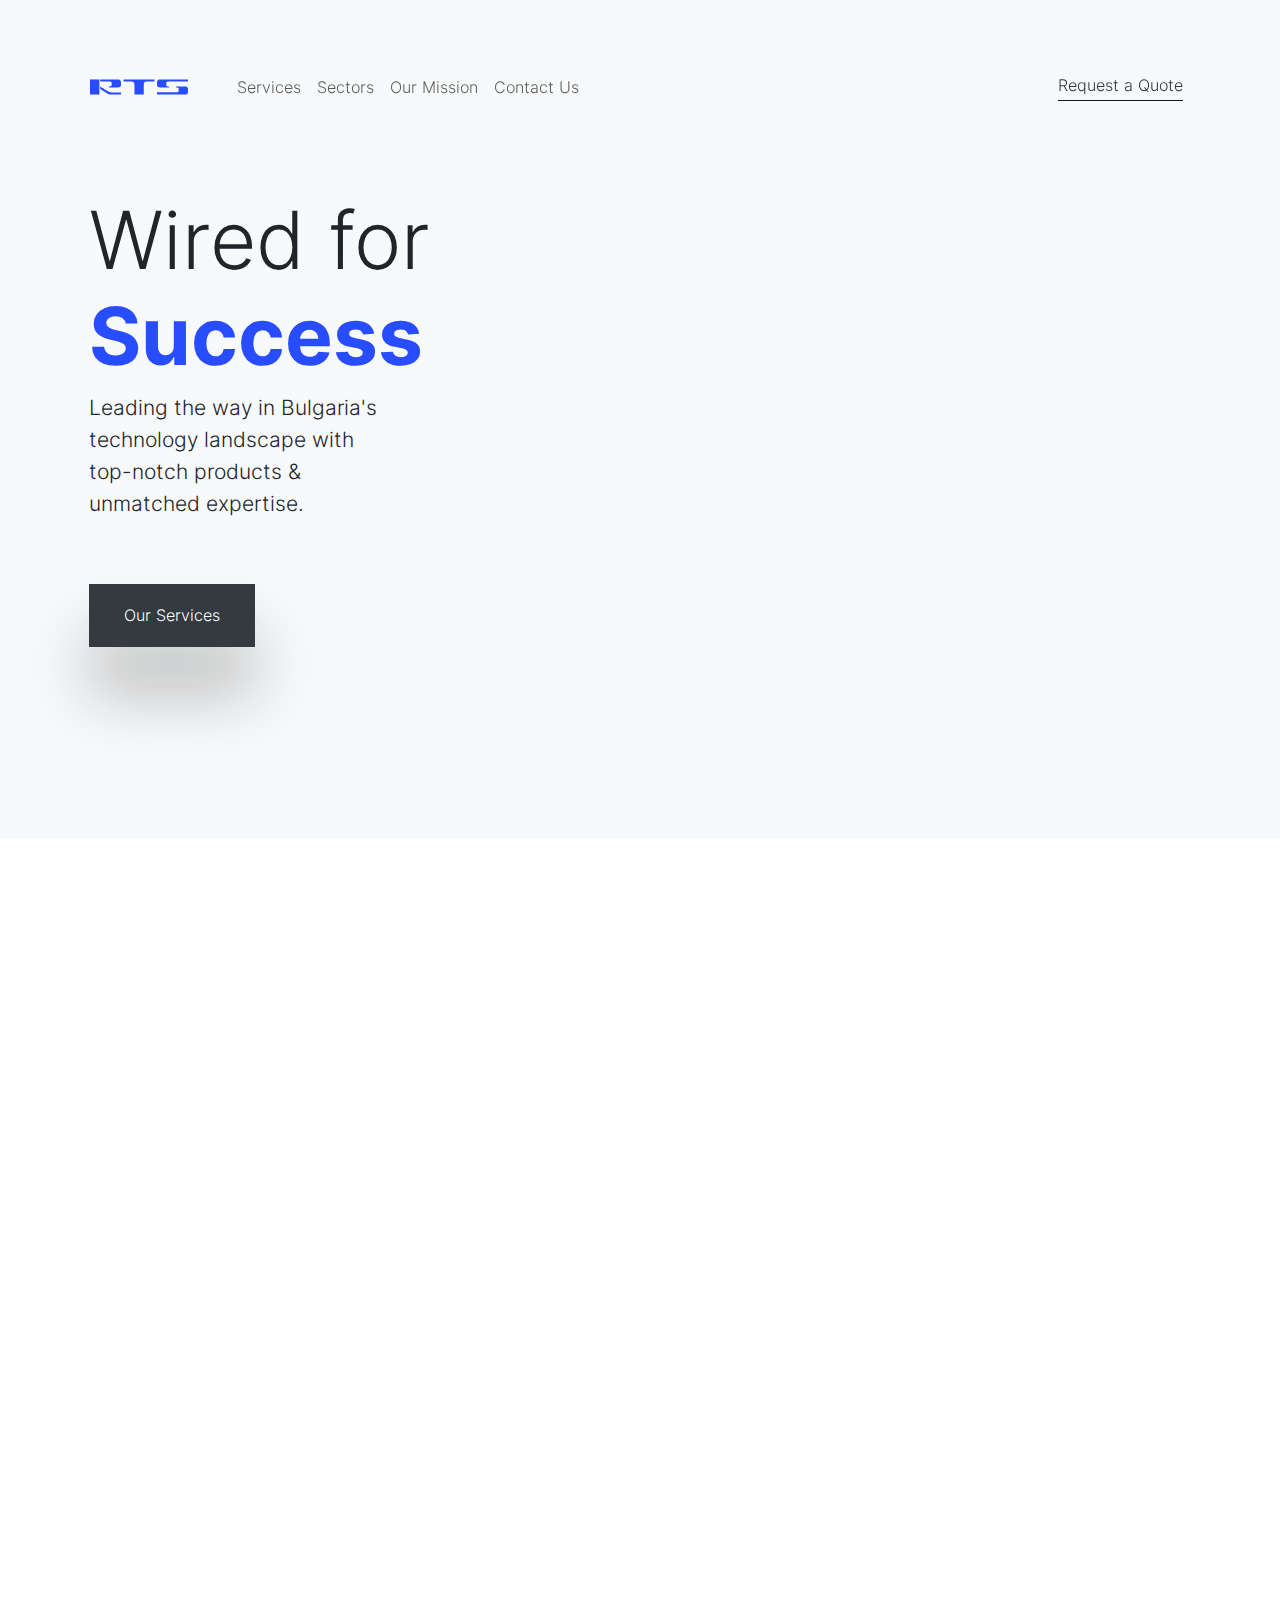
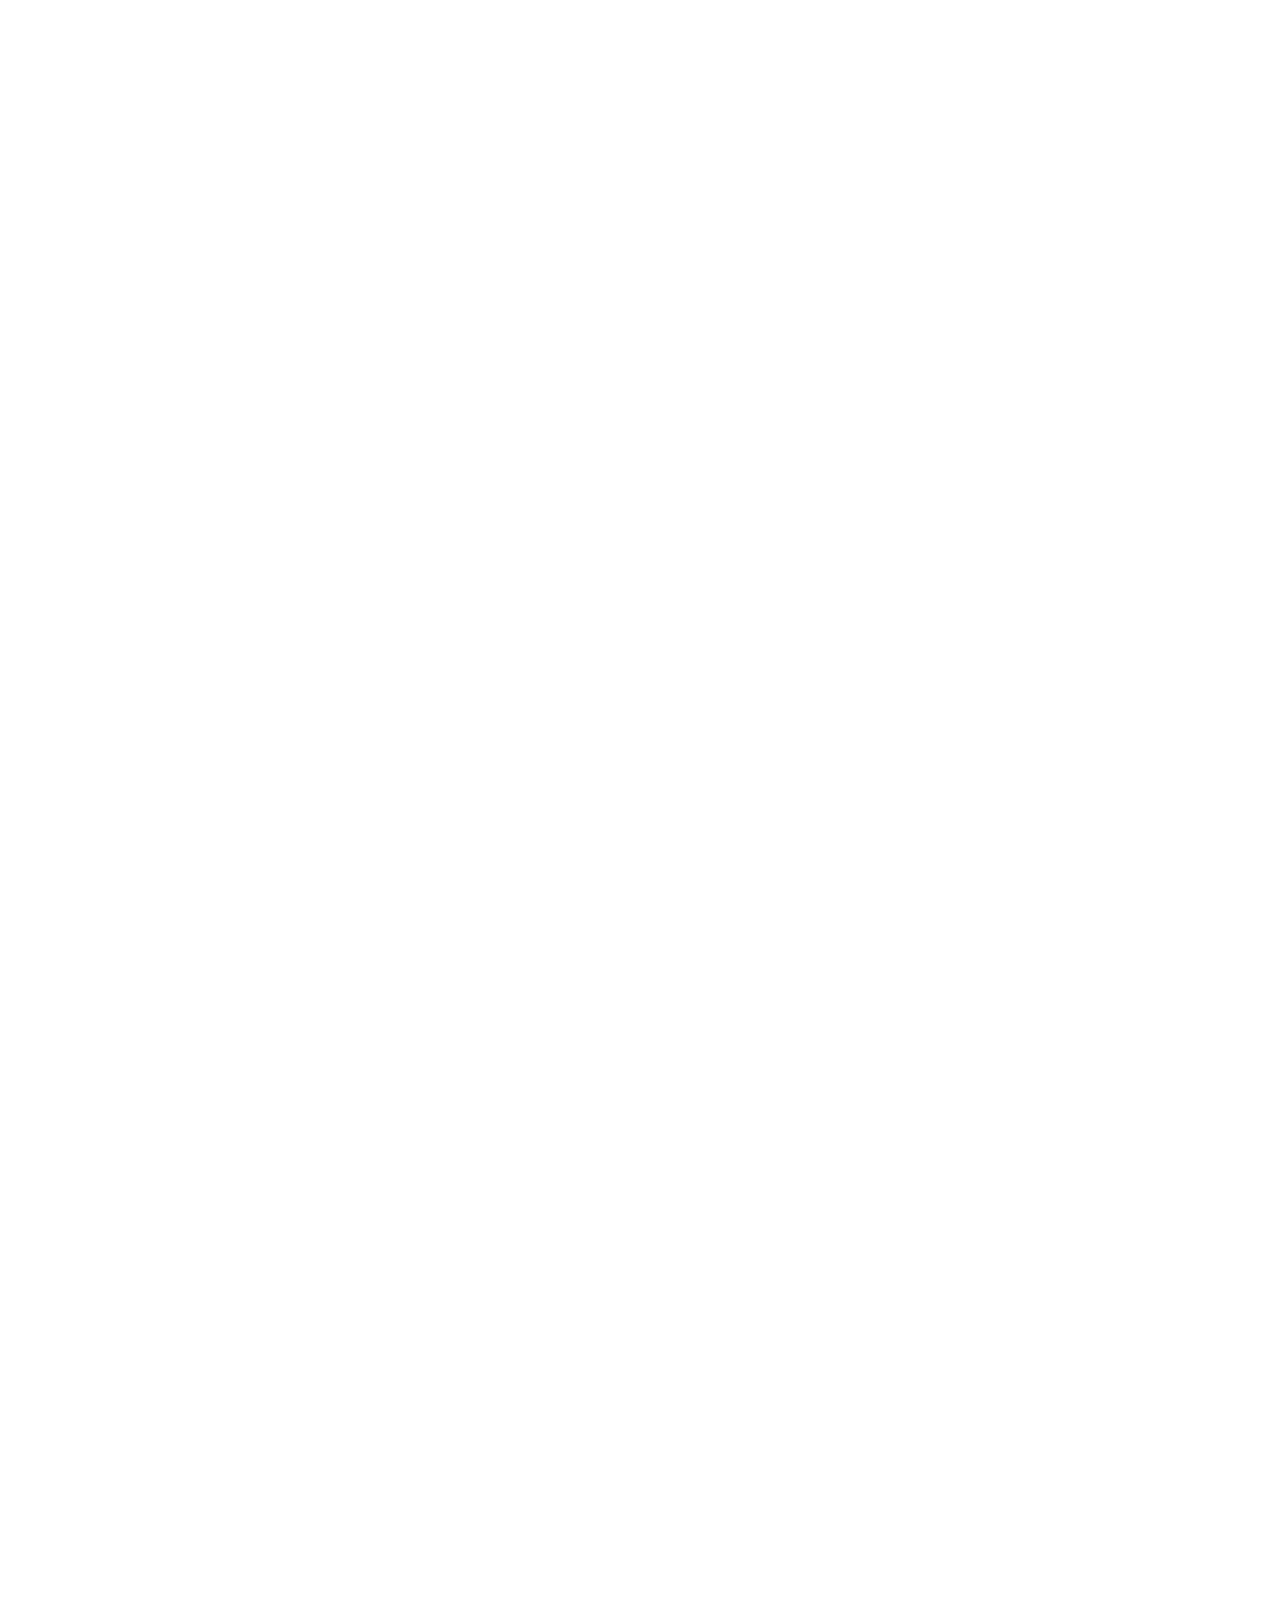
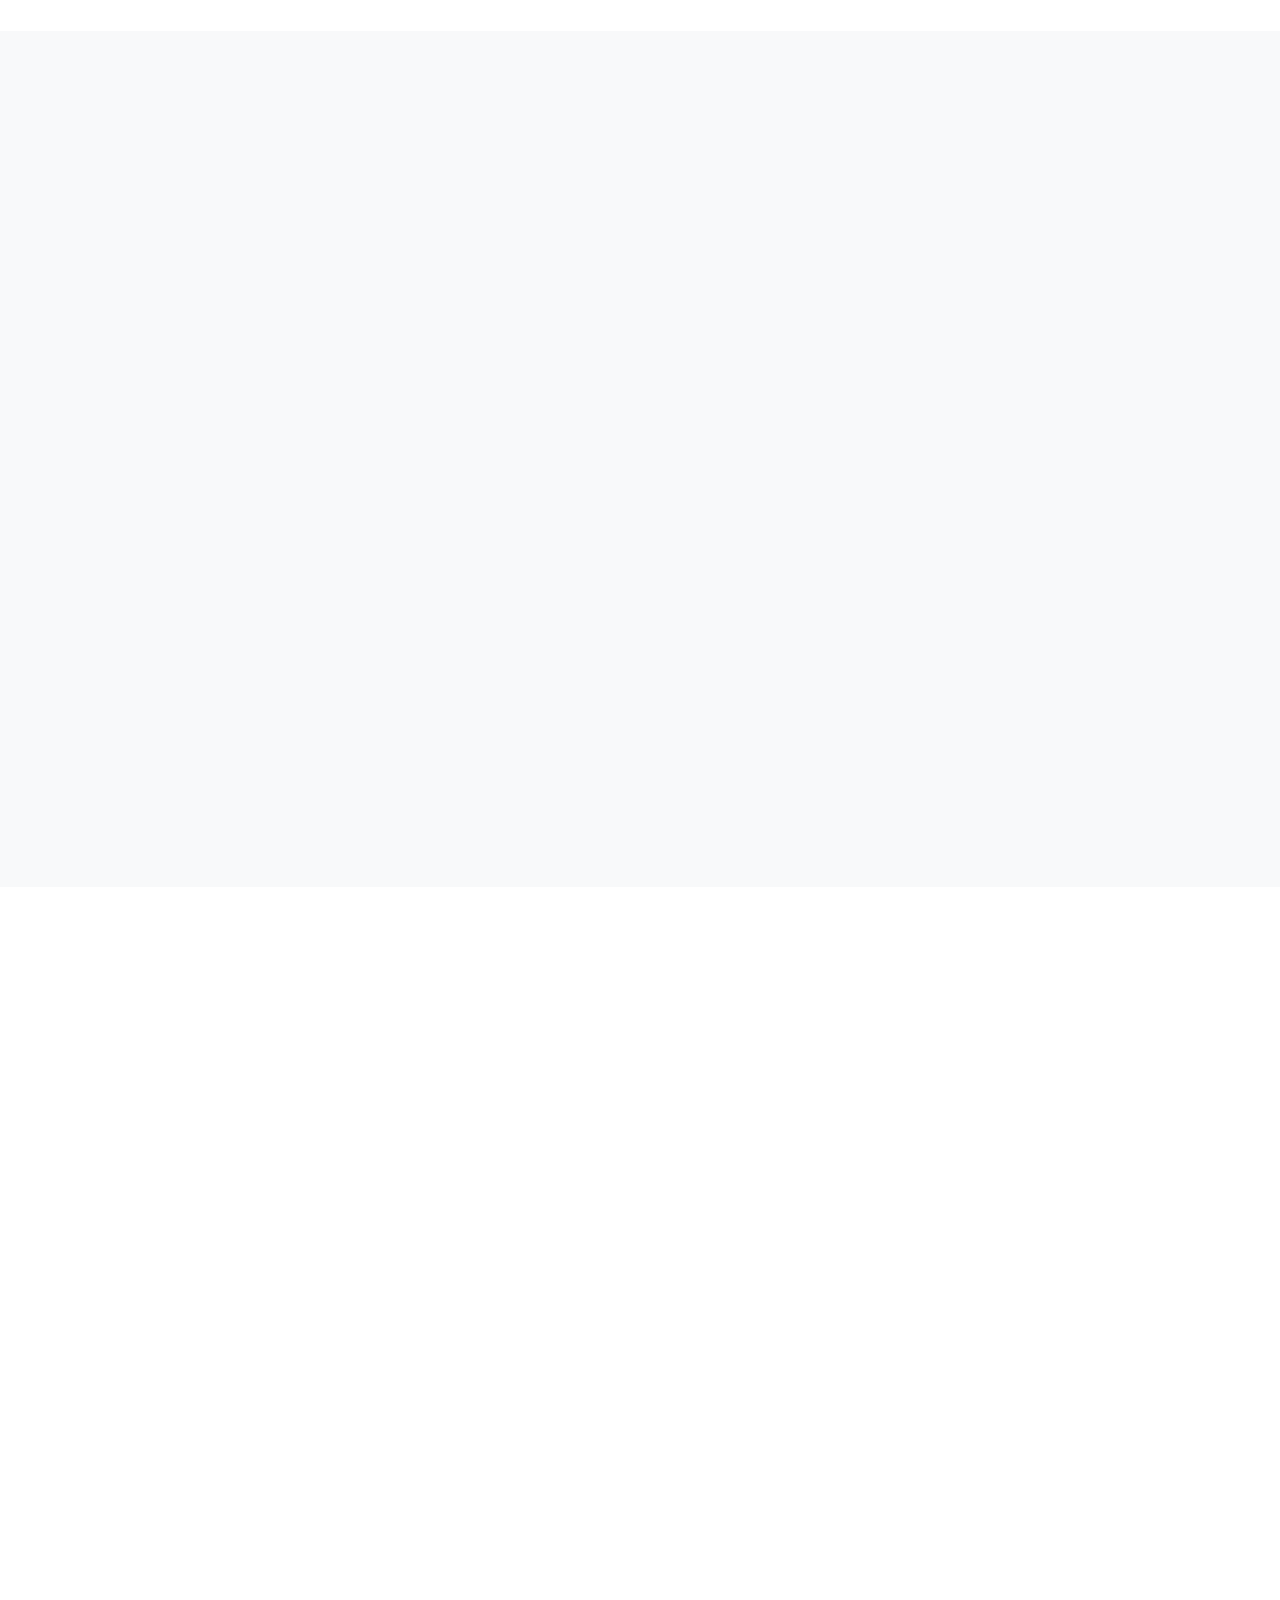
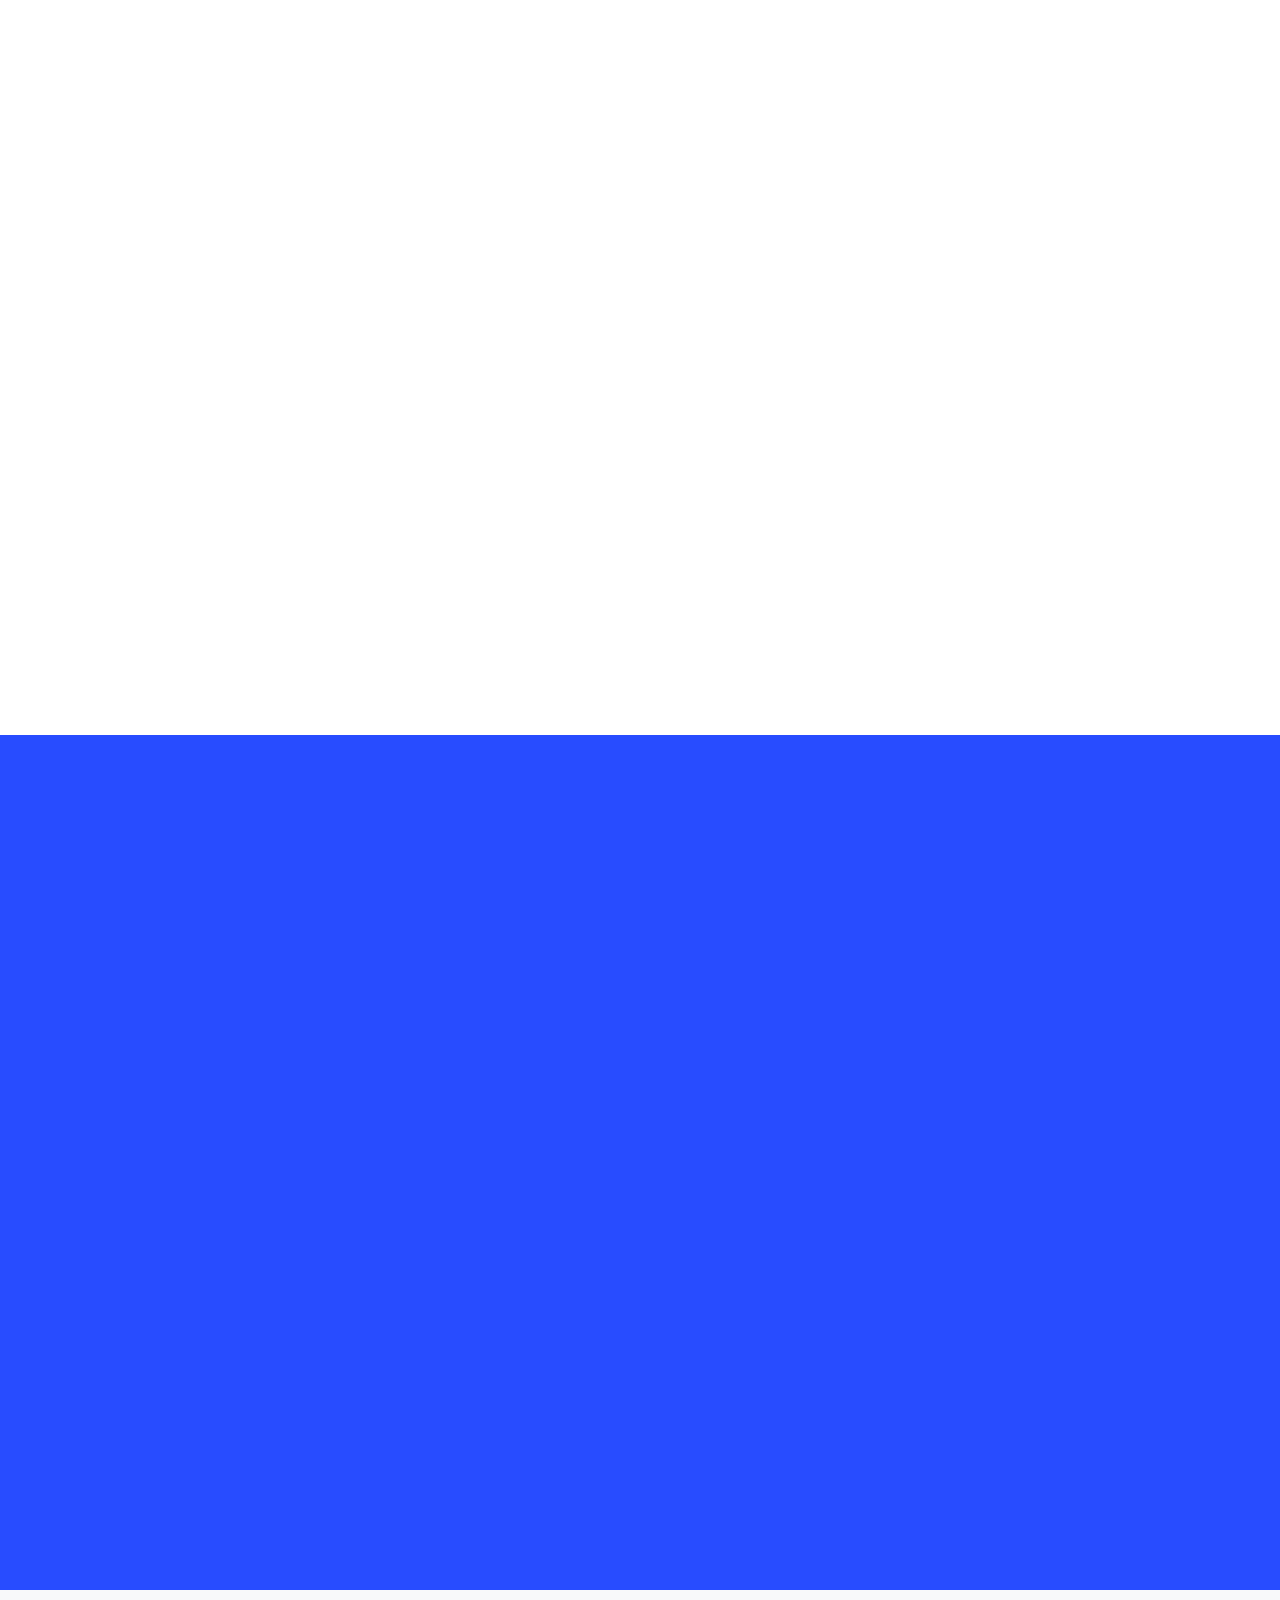
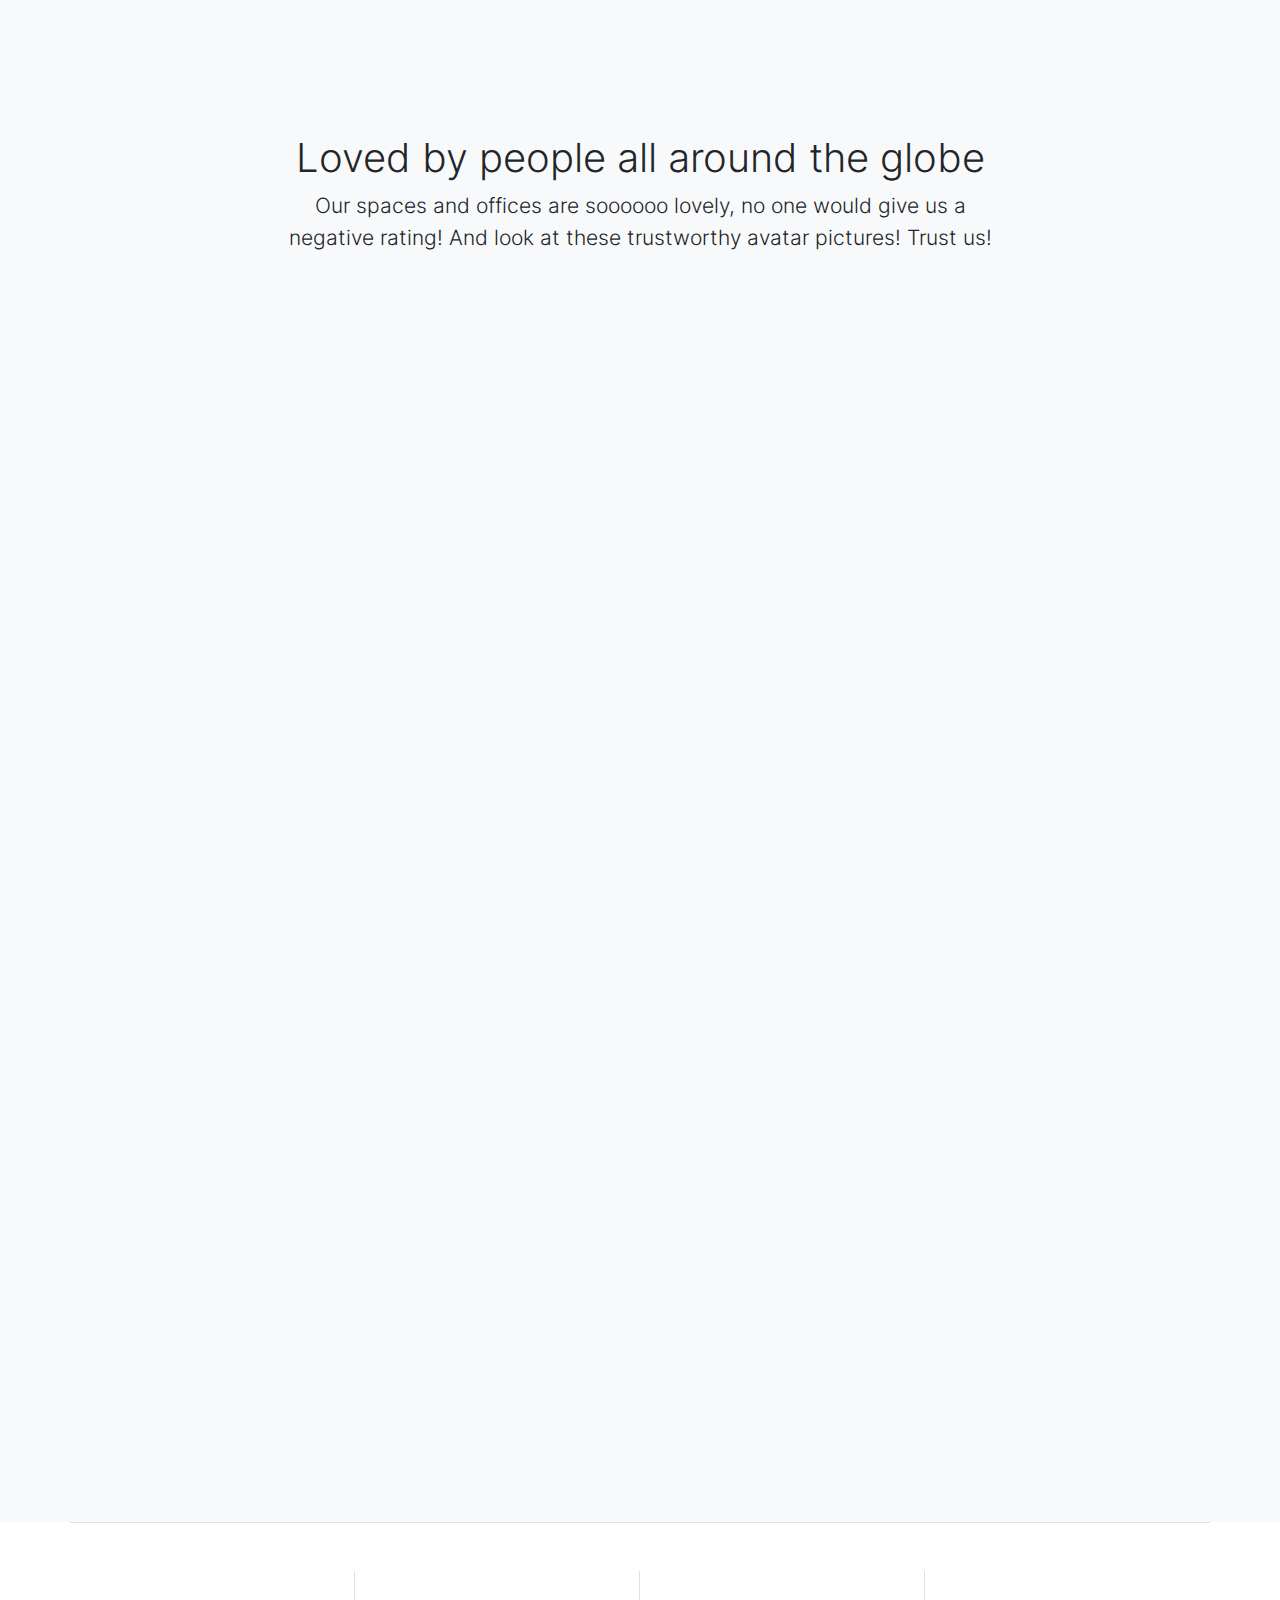
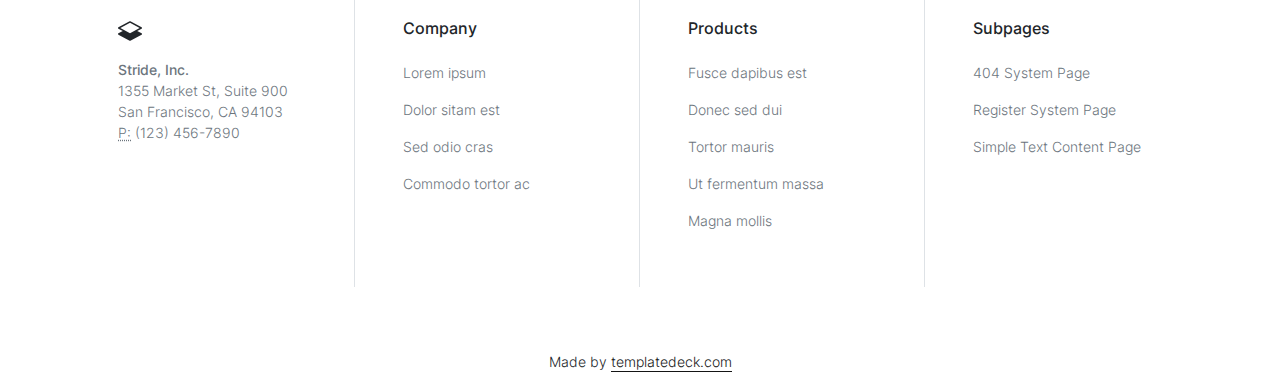
==== index.html @ d728bff0 "init" ====
<!doctype html>
<html class="h-100" lang="en">

  <head>
      <meta charset="utf-8">
  <meta name="viewport" content="width=device-width,initial-scale=1,shrink-to-fit=no">
  <meta name="description" content="A growing collection of ready to use components for the CSS framework Bootstrap 5">
  <link rel="apple-touch-icon" sizes="180x180" href="img/apple-touch-icon.png">
  <link rel="icon" type="image/png" sizes="32x32" href="img/favicon-32x32.png">
  <link rel="icon" type="image/png" sizes="16x16" href="img/favicon-16x16.png">
  <link rel="icon" type="image/png" sizes="96x96" href="img/favicon.png">
  <meta name="author" content="Holger Koenemann">
  <meta name="generator" content="Eleventy v2.0.0">
  <meta name="HandheldFriendly" content="true">
  <title>RTS Networking Solutions</title>
  <link rel="stylesheet" href="css/theme.css">

   <style>

/* inter-300 - latin */
@font-face {
  font-family: 'Inter';
  font-style: normal;
  font-weight: 300;
  font-display: swap;
  src: local(''),
       url('./fonts/inter-v12-latin-300.woff2') format('woff2'), /* Chrome 26+, Opera 23+, Firefox 39+ */
       url('./fonts/inter-v12-latin-300.woff') format('woff'); /* Chrome 6+, Firefox 3.6+, IE 9+, Safari 5.1+ */
}

@font-face {
  font-family: 'Inter';
  font-style: normal;
  font-weight: 500;
  font-display: swap;
  src: local(''),
       url('./fonts/inter-v12-latin-500.woff2') format('woff2'), /* Chrome 26+, Opera 23+, Firefox 39+ */
       url('./fonts/inter-v12-latin-500.woff') format('woff'); /* Chrome 6+, Firefox 3.6+, IE 9+, Safari 5.1+ */
}
@font-face {
  font-family: 'Inter';
  font-style: normal;
  font-weight: 700;
  font-display: swap;
  src: local(''),
       url('./fonts/inter-v12-latin-700.woff2') format('woff2'), /* Chrome 26+, Opera 23+, Firefox 39+ */
       url('./fonts/inter-v12-latin-700.woff') format('woff'); /* Chrome 6+, Firefox 3.6+, IE 9+, Safari 5.1+ */
}

</style>

  </head>

  <body data-bs-spy="scroll" data-bs-target="#navScroll">

    <nav id="navScroll" class="navbar navbar-expand-lg navbar-light fixed-top" tabindex="0">
  <div class="container">
    <a class="navbar-brand pe-4 fs-4" href="/">
  <!-- <svg xmlns="http://www.w3.org/2000/svg" width="32" height="32" fill="currentColor" class="bi bi-layers-half" viewbox="0 0 16 16">
    <path d="M8.235 1.559a.5.5 0 0 0-.47 0l-7.5 4a.5.5 0 0 0 0 .882L3.188 8 .264 9.559a.5.5 0 0 0 0 .882l7.5 4a.5.5 0 0 0 .47 0l7.5-4a.5.5 0 0 0 0-.882L12.813 8l2.922-1.559a.5.5 0 0 0 0-.882l-7.5-4zM8 9.433 1.562 6 8 2.567 14.438 6 8 9.433z"/>
  </svg> -->
  <?xml version="1.0" encoding="utf-8"?>
  <img src="img/logo.svg" alt="RTS logo" width="100" height="100">

  <!-- <span class="ms-1 fw-bolder"></span> -->
</a>

    <button class="navbar-toggler" type="button" data-bs-toggle="collapse" data-bs-target="#navbarSupportedContent" aria-controls="navbarSupportedContent" aria-expanded="false" aria-label="Toggle navigation">
      <span class="navbar-toggler-icon"></span>
    </button>
    <div class="collapse navbar-collapse" id="navbarSupportedContent">
      <ul class="navbar-nav me-auto mb-2 mb-lg-0">
      <li class="nav-item">
    <a class="nav-link" href="#services" aria-label="Brings you to the frontpage">
      Services
    </a>
  </li>
  <li class="nav-item">
    <a class="nav-link" href="#sectors">
      Sectors
    </a>
  </li>
  <li class="nav-item">
    <a class="nav-link" href="#aboutus">
      Our Mission
    </a>
  </li>
  <!-- <li class="nav-item">
    <a class="nav-link" href="#gallery">
      Portfolio
    </a>
  </li> -->
  <li class="nav-item">
    <a class="nav-link" href="#workwithus">
      Contact Us
    </a>
  </li>
  <!-- <li class="nav-item">
    <a class="nav-link" href="#testimonials">
      Testimonials
    </a>
  </li> -->

    </ul>
      <a href="https://templatedeck.com" data-splitbee-event="Click Download" aria-label="Download this template" class="link-dark pb-1 link-fancy me-2">
        Request a Quote       
      </a>

    </div>
</div>
</nav>

    <main>
      <div class="w-100 overflow-hidden bg-gray-100" id="top">
  
<div class="container position-relative">
  <div class="col-12 col-lg-8 mt-0 h-100 position-absolute top-0 end-0 bg-cover cover-right" data-aos="fade-left" style="background-image: url(img/hero-bgr.jpg);">
    
  </div>
    <div class="row">

<div class="col-lg-6 py-vh-6 position-relative" data-aos="fade-right">
  <h1 class="display-1 mt-5">Wired for <br><span class="fw-bold blue-text">Success</span></h1>
  <p class="lead col-lg-7">Leading the way in Bulgaria's technology landscape with top-notch products & unmatched expertise.</p>
  <a href="#services" class="btn btn-dark btn-xl shadow me-3 rounded-0 my-5">Our Services</a>
</div>



</div>
</div>

</div>

<div class="py-vh-5 w-100 overflow-hidden" id="services">
  <div class="container">
      
      <div class="row d-flex justify-content-end">
        <div class="col-lg-8" data-aos="fade-down"><h2 class="display-2 fw-bold blue-text">Our Expertise</h2></div>
      </div>
      
      <div class="small py-vh-4 w-100 overflow-hidden">
        <div class="container">
          <div class="row">

      <div class="col-md-6 col-lg-4 border-end border-bottom py-5" data-aos="fade-up">
        <div class="d-flex">
          <div class="col-md-3 flex-fill pt-3 pe-3 pe-md-0">
            <img src="img/antenna.svg" alt="network engineering icon" width="40" height="40">
            <!-- <svg xmlns="http://www.w3.org/2000/svg" width="42" height="42" fill="currentColor" class="bi bi-box-seam" viewbox="0 0 16 16">
              <path d="M8.186 1.113a.5.5 0 0 0-.372 0L1.846 3.5l2.404.961L10.404 2l-2.218-.887zm3.564 1.426L5.596 5 8 5.961 14.154 3.5l-2.404-.961zm3.25 1.7-6.5 2.6v7.922l6.5-2.6V4.24zM7.5 14.762V6.838L1 4.239v7.923l6.5 2.6zM7.443.184a1.5 1.5 0 0 1 1.114 0l7.129 2.852A.5.5 0 0 1 16 3.5v8.662a1 1 0 0 1-.629.928l-7.185 2.874a.5.5 0 0 1-.372 0L.63 13.09a1 1 0 0 1-.63-.928V3.5a.5.5 0 0 1 .314-.464L7.443.184z"/>
            </svg> -->
          </div>
          <div class="col-md-9 flex-fill">
            <h3 class="h5 my-2">Network Engineering</h3>
            <p>If we had any physical goods we would deliver them to your door steps. Of course in time and to the right adress. But we have no products...</p>
            <a href="#" class="link-fancy">Learn more</a>
          </div>
        </div>
      </div>

      <div class="col-md-6 col-lg-4 border-end border-bottom py-5" data-aos="fade-up">
        <div class="d-flex">
          <div class="col-md-3 flex-fill pt-3 pe-3 pe-md-0">
            <img src="img/audit.svg" alt="network engineering icon" width="40" height="40">
            <!-- <svg xmlns="http://www.w3.org/2000/svg" width="42" height="42" fill="currentColor" class="bi bi-box-seam" viewbox="0 0 16 16">
              <path d="M8.186 1.113a.5.5 0 0 0-.372 0L1.846 3.5l2.404.961L10.404 2l-2.218-.887zm3.564 1.426L5.596 5 8 5.961 14.154 3.5l-2.404-.961zm3.25 1.7-6.5 2.6v7.922l6.5-2.6V4.24zM7.5 14.762V6.838L1 4.239v7.923l6.5 2.6zM7.443.184a1.5 1.5 0 0 1 1.114 0l7.129 2.852A.5.5 0 0 1 16 3.5v8.662a1 1 0 0 1-.629.928l-7.185 2.874a.5.5 0 0 1-.372 0L.63 13.09a1 1 0 0 1-.63-.928V3.5a.5.5 0 0 1 .314-.464L7.443.184z"/>
            </svg> -->
          </div>
          <div class="col-md-9 flex-fill">
            <h3 class="h5 my-2">Network Auditing</h3>
            <p>If we had any physical goods we would deliver them to your door steps. Of course in time and to the right adress. But we have no products...</p>
            <a href="#" class="link-fancy">Learn more</a>
          </div>
        </div>
      </div>

      <div class="col-md-6 col-lg-4 border-bottom py-5" data-aos="fade-up" data-aos-delay="200">
        <div class="d-flex">
          <div class="col-md-3 flex-fill pt-3 pt-3 pe-3 pe-md-0">
            <img src="img/security-systems.svg" alt="Girl in a jacket" width="50" height="50">
            <!-- <svg xmlns="http://www.w3.org/2000/svg" width="42" height="42" fill="currentColor" class="bi bi-card-checklist" viewbox="0 0 16 16">
              <path d="M14.5 3a.5.5 0 0 1 .5.5v9a.5.5 0 0 1-.5.5h-13a.5.5 0 0 1-.5-.5v-9a.5.5 0 0 1 .5-.5h13zm-13-1A1.5 1.5 0 0 0 0 3.5v9A1.5 1.5 0 0 0 1.5 14h13a1.5 1.5 0 0 0 1.5-1.5v-9A1.5 1.5 0 0 0 14.5 2h-13z"/>
              <path d="M7 5.5a.5.5 0 0 1 .5-.5h5a.5.5 0 0 1 0 1h-5a.5.5 0 0 1-.5-.5zm-1.496-.854a.5.5 0 0 1 0 .708l-1.5 1.5a.5.5 0 0 1-.708 0l-.5-.5a.5.5 0 1 1 .708-.708l.146.147 1.146-1.147a.5.5 0 0 1 .708 0zM7 9.5a.5.5 0 0 1 .5-.5h5a.5.5 0 0 1 0 1h-5a.5.5 0 0 1-.5-.5zm-1.496-.854a.5.5 0 0 1 0 .708l-1.5 1.5a.5.5 0 0 1-.708 0l-.5-.5a.5.5 0 0 1 .708-.708l.146.147 1.146-1.147a.5.5 0 0 1 .708 0z"/>
            </svg> -->
          </div>
          <div class="col-md-9 flex-fill">
            <h3 class="h5 my-2">Smart Security System Services</h3>
            <p>
              Install, maintain, and monitor security equipment such as CCTV systems, smart video cameras, building monitors, entry alarms, access control, movement and occupancy sensors.</p>
            <a href="#" class="link-fancy">Learn more</a>
          </div>
        </div>
      </div>
      
      <div class="col-md-6 col-lg-4 border-end py-5" data-aos="fade-up" data-aos-delay="400">
        <div class="d-flex">
          <div class="col-md-3 flex-fill pt-3 pt-3 pe-3 pe-md-0">
            <img src="img/communication-systems.svg" alt="IP-based communication systems" width="40" height="40">
      
            <!-- <svg xmlns="http://www.w3.org/2000/svg" width="42" height="42" fill="currentColor" class="bi bi-window-sidebar" viewbox="0 0 16 16">
              <path d="M2.5 4a.5.5 0 1 0 0-1 .5.5 0 0 0 0 1zm2-.5a.5.5 0 1 1-1 0 .5.5 0 0 1 1 0zm1 .5a.5.5 0 1 0 0-1 .5.5 0 0 0 0 1z"/>
              <path d="M2 1a2 2 0 0 0-2 2v10a2 2 0 0 0 2 2h12a2 2 0 0 0 2-2V3a2 2 0 0 0-2-2H2zm12 1a1 1 0 0 1 1 1v2H1V3a1 1 0 0 1 1-1h12zM1 13V6h4v8H2a1 1 0 0 1-1-1zm5 1V6h9v7a1 1 0 0 1-1 1H6z"/>
            </svg> -->
          </div>
          <div class="col-md-9 flex-fill">
            <h3 class="h5 my-2">IP-based Communication Systems</h3>
            <p>Okay, we have this crazy online support form. Fill it out and the content will be mailed to you as PDF. Print it out. Than send it via Fax to our super duper hidden Fax number.</p>
            <a href="#" class="link-fancy">Learn more</a>
          </div>
        </div>
      </div>

      <div class="col-md-6 col-lg-4 border-end py-5" data-aos="fade-up" data-aos-delay="400">
        <div class="d-flex">
          <div class="col-md-3 flex-fill pt-3 pt-3 pe-3 pe-md-0">
            <img src="img/iot.svg" alt="IP-based communication systems" width="40" height="40">
      
            <!-- <svg xmlns="http://www.w3.org/2000/svg" width="42" height="42" fill="currentColor" class="bi bi-window-sidebar" viewbox="0 0 16 16">
              <path d="M2.5 4a.5.5 0 1 0 0-1 .5.5 0 0 0 0 1zm2-.5a.5.5 0 1 1-1 0 .5.5 0 0 1 1 0zm1 .5a.5.5 0 1 0 0-1 .5.5 0 0 0 0 1z"/>
              <path d="M2 1a2 2 0 0 0-2 2v10a2 2 0 0 0 2 2h12a2 2 0 0 0 2-2V3a2 2 0 0 0-2-2H2zm12 1a1 1 0 0 1 1 1v2H1V3a1 1 0 0 1 1-1h12zM1 13V6h4v8H2a1 1 0 0 1-1-1zm5 1V6h9v7a1 1 0 0 1-1 1H6z"/>
            </svg> -->
          </div>
          <div class="col-md-9 flex-fill">
            <h3 class="h5 my-2">IoT</h3>
            <p>Okay, we have this crazy online support form. Fill it out and the content will be mailed to you as PDF. Print it out. Than send it via Fax to our super duper hidden Fax number.</p>
            <a href="#" class="link-fancy">Learn more</a>
          </div>
        </div>
      </div>

      <div class="col-md-6 col-lg-4 py-5" data-aos="fade-up" data-aos-delay="400">
        <div class="d-flex">
          <div class="col-md-3 flex-fill pt-3 pt-3 pe-3 pe-md-0">
            <img src="img/video-conference.svg" alt="IP-based communication systems" width="50" height="50">
      
            <!-- <svg xmlns="http://www.w3.org/2000/svg" width="42" height="42" fill="currentColor" class="bi bi-window-sidebar" viewbox="0 0 16 16">
              <path d="M2.5 4a.5.5 0 1 0 0-1 .5.5 0 0 0 0 1zm2-.5a.5.5 0 1 1-1 0 .5.5 0 0 1 1 0zm1 .5a.5.5 0 1 0 0-1 .5.5 0 0 0 0 1z"/>
              <path d="M2 1a2 2 0 0 0-2 2v10a2 2 0 0 0 2 2h12a2 2 0 0 0 2-2V3a2 2 0 0 0-2-2H2zm12 1a1 1 0 0 1 1 1v2H1V3a1 1 0 0 1 1-1h12zM1 13V6h4v8H2a1 1 0 0 1-1-1zm5 1V6h9v7a1 1 0 0 1-1 1H6z"/>
            </svg> -->
          </div>
          <div class="col-md-9 flex-fill">
            <h3 class="h5 my-2">Video Conferencing Solutions</h3>
            <p>Okay, we have this crazy online support form. Fill it out and the content will be mailed to you as PDF. Print it out. Than send it via Fax to our super duper hidden Fax number.</p>
            <a href="#" class="link-fancy">Learn more</a>
          </div>
        </div>
      </div>
      
          </div>
        </div>
      </div>

  </div>
</div>

<div class="py-vh-5 w-100 overflow-hidde" id="sectors">
  <div class="container">

    <div class="row d-flex justify-content-end">
      <div class="col-lg-8 mb-5" data-aos="fade-down"><h2 class="display-2 fw-bold blue-text">Sectors</h2>
        <p>We actively engage in projects with our valued customers and contractors, understanding the pivotal role that wireless technology plays in driving development and connectivity across all regions of Bulgaria. Whether it's computer equipment, network solutions, or communication systems, we are committed to meeting the unique needs of each sector we serve, empowering businesses with the tools they need to thrive in the digital age.</p>
      </div>
    </div>
    

    <div class="row d-flex align-items-top">
      <div class="col-md-6 col-lg-3" data-aos="fade-up" data-aos-delay="200">
        <span class="h5 fw-lighter"> <img class="img-fluid" src="img/hospitality.jpeg" alt="hospitality sector"><br></span>
        <h3 class="py-3 border-bottom">Hospitality</h3>
        <p>Elevate guest experiences with seamless and secure wireless solutions tailored for hotels.</p>
        <a href="#" class="link-fancy">Learn more
        </a>
      </div>

      <div class="col-md-6 col-lg-3 pb-0" data-aos="fade-up" data-aos-delay="400">
        <span class="h5 fw-lighter"><img class="img-fluid" src="img/healthcare.jpeg" alt="healthcare"></span>
        <h3 class="py-3 border-bottom">Healhcare</h3>
        <p>Enhance patient care and operational efficiency with cutting-edge wireless solutions designed specifically for the healthcare industry.</p>
        <a href="#" class="link-fancy">Learn more
        </a>
      </div>

      <div class="col-md-6 col-lg-3 pb-0" data-aos="fade-up" data-aos-delay="600">
        <span class="h5 fw-lighter"><img class="img-fluid" src="img/commercial2.jpeg" alt="healthcare"></span>
        <!-- border-top border-dark -->
        <h3 class="py-3 border-bottom">Commercial</h3>
        <p>Empower commercial businesses with robust and scalable wireless solutions to drive productivity, connectivity, and customer satisfaction.</p>
        <a href="#" class="link-fancy">Learn more
        </a>
      </div>

      <div class="col-md-6 col-lg-3 pb-0" data-aos="fade-up" data-aos-delay="600">
        <span class="h5 fw-lighter"><img class="img-fluid" src="img/culture.jpeg" alt="healthcare"></span>
        <!-- border-top border-dark -->
        <h3 class="py-3 border-bottom">Sports & Culture</h3>
        <p>Ensure flawless connectivity and seamless communication during outdoor and indoor events with our reliable wireless solutions.</p>
        <a href="#" class="link-fancy">Learn more
        </a>
      </div>

      <div class="col-md-6 col-lg-3 pb-0" data-aos="fade-up" data-aos-delay="600">
        <span class="h5 fw-lighter"><img class="img-fluid" src="img/education.jpeg" alt="healthcare"></span>
        <!-- border-top border-dark -->
        <h3 class="py-3 border-bottom">Education</h3>
        <p>Transform education with innovative wireless solutions that foster collaborative learning and empower students and educators.</p>
        <a href="#" class="link-fancy">Learn more
        </a>
      </div>

      <div class="col-md-6 col-lg-3 pb-0" data-aos="fade-up" data-aos-delay="600">
        <span class="h5 fw-lighter"><img class="img-fluid" src="img/public.jpeg" alt="healthcare"></span>
        <!-- border-top border-dark -->
        <h3 class="py-3 border-bottom">Public</h3>
        <p>Enable efficient and reliable wireless connectivity across the public sector, ensuring seamless communication and digital transformation.</p>
        <a href="#" class="link-fancy">Learn more
        </a>
      </div>

      <div class="col-md-6 col-lg-3 pb-0" data-aos="fade-up" data-aos-delay="600">
        <span class="h5 fw-lighter"><img class="img-fluid" src="img/industrial.jpeg" alt="healthcare"></span>
        <!-- border-top border-dark -->
        <h3 class="py-3 border-bottom">Industrial</h3>
        <p>Enhance productivity and safety in the industrial sector with robust and customized wireless solutions engineered for demanding environments.</p>
        <a href="#" class="link-fancy">Learn more
        </a>
      </div>

      <div class="col-md-6 col-lg-3 pb-0" data-aos="fade-up" data-aos-delay="600">
        <span class="h5 fw-lighter"><img class="img-fluid" src="img/residential.jpeg" alt="healthcare"></span>
        <!-- border-top border-dark -->
        <h3 class="py-3 border-bottom">Residential</h3>
        <p>Experience uninterrupted connectivity and smart living with our tailored wireless solutions for residential properties.</p>
        <a href="#" class="link-fancy">Learn more
        </a>
      </div>

    </div>
  </div>
</div>


<div class="py-vh-4 bg-gray-100 w-100 overflow-hidden" id="aboutus">
  <div class="container">
      
    <div class="row d-flex justify-content-between align-items-center">
      <div class="col-lg-6">
      <div class="row gx-5 d-flex">
        <div class="col-md-11">
          <div class="shadow ratio ratio-16x9 rounded bg-cover bp-center align-self-end" data-aos="fade-right" style="background-image: url(img/security-camera.jpg);--bs-aspect-ratio: 50%;">
          </div>
        </div>
        <div class="col-md-5 offset-md-1">
          <div class="shadow ratio ratio-1x1 rounded bg-cover mt-5 bp-center float-end" data-aos="fade-up" style="background-image: url(img/veni.jpeg);">
          </div>
        </div>
        <div class="col-md-6">
          <div class="col-12 shadow ratio rounded bg-cover mt-5 bp-center" data-aos="fade-left" style="background-image: url(img/wifi-for-eu.png);--bs-aspect-ratio: 150%;">
          </div>
        </div>
      </div>
    </div>
    <div class="col-lg-4">
      <h3 class="display-4 py-5 border-bottom border-dark" data-aos="fade-left">Empowering Bulgaria's <span class="fw-bold blue-text">Digital Transformation</span></h3>
      <p data-aos="fade-left" data-aos-delay="200">RTS BG positioned itself as a responsible supplier to the growing IP convergence industries and focuses heavily on supplying only best-of-breed products, providing strong after-sales service and technical support. RTS is actively involved in projects of our customers and contractors.   We understand how important wireless technology is for the development of all regions of Bulgaria due to its low cost and fast roll out times. 
      </p>
      <p>
        <a href="#" class="link-fancy link-dark" data-aos="fade-left" data-aos-delay="400">Our Mission
        </a>
      </p>
    </div>
    </div>

  </div>
</div>


<div class="py-vh-5 w-100 overflow-hidden" id="numbers">
  <div class="container">
      <div class="row d-flex justify-content-between align-items-center">
  <div class="col-lg-5">
    <h3 class="py-5 border-top border-dark" data-aos="fade-right">Why choose us</h3>
</div>
<div class="col-lg-6">
  <div class="row">
    <div class="col-12">
    <h2 class="display-6 mb-5" data-aos="fade-down">Currently there are about 30+ highly educated and motivated employees working in RTS.</h2>
    </div>
    <div class="col-lg-6" data-aos="fade-up">
      <div class="display-1 fw-bold py-4">20+</div>
      <p class="text-black-50">RTS has 20 years of experience and a proven track record of supplying, distributing, sales, warranty support, service solutions to our client’s.</p>
    </div>
    <div class="col-lg-6" data-aos="fade-up">
      <div class="display-1 fw-bold py-4">40<span class="display-4 fw-bold">m2 HW</span></div>
      <p class="text-black-50">RTS BG have separate 40m2 HW service facilities, equipped with required instruments and test equipment for testing, software & HW support and maintenance of computer and communication equipment.  
      </p>
    </div>
  </div>
</div>
</div>

  </div>
</div>

<!-- <div class="position-relative overflow-hidden w-100 bg-light" id="gallery">
  <div class="container-fluid">
  <div class="row overflow-scroll">
    <div class="col-12">
      <div class="row vw-100 px-0 py-vh-5 d-flex align-items-center scrollx">
        <div class="col-md-2" data-aos="fade-up">
            <img src="img/webp/interior37.webp" class="rounded shadow img-fluid" alt="nice gallery image" width="512" height="341">
        </div>

        <div class="col-md-2" data-aos="fade-up" data-aos-delay="200">
            <img src="img/webp/people1.webp" class="img-fluid rounded shadow" alt="nice gallery image" width="1164" height="776">
        </div>

        <div class="col-md-3" data-aos="fade-up" data-aos-delay="400">
            <img src="img/webp/people2.webp" class="img-fluid rounded shadow" alt="nice gallery image" width="844" height="1054">
        </div>

        <div class="col-md-3" data-aos="fade-up" data-aos-delay="600">
            <img src="img/webp/interior29.webp" class="img-fluid rounded shadow" alt="nice gallery image" width="844" height="562">
        </div>

        <div class="col-md-2" data-aos="fade-up" data-aos-delay="800">
            <img src="img/webp/people23.webp" class="rounded shadow img-fluid" alt="nice gallery image" width="512" height="341">
        </div>
      </div>
    </div>
   </div>
 </div>

</div> -->

<div class="container py-vh-4 w-100 overflow-hidden">
  <div class="row d-flex justify-content-center align-items-center">
    <div class="col-lg-5">
  <h3 class="py-5 border-top border-dark" data-aos="fade-right">What our clients say</h3>
</div>
<div class="col-md-7" data-aos="fade-left">
  <blockquote>
    <div class="fs-4 my-3 fw-light pt-4 border-bottom pb-3">“Very kind people. Everything related to the construction of wireless networks, including point-to-point links, various antennas, Mikrotik, Ubiquiti Networks, etc.
      I got the impression that they keep a lot of things in stock, something that is not seen with other similar companies.
      In general, I have very good impressions from them so far.”</div>
    <img src="img/profile.svg" width="64" height="64" class="img-fluid rounded-circle me-3" alt="" data-aos="fade">
    <span><span class="fw-bold">Nickolai Trendafilov,</span>
    CEO at SKY Company Ltd.</span>
  </blockquote>
</div>

  </div>
</div>

<div class="py-vh-6 bg-blue text-light w-100 overflow-hidden" id="workwithus">
  <div class="container">
    <div class="row d-flex justify-content-center">
      <div class="row d-flex justify-content-center text-center">
  <div class="col-lg-8 text-center" data-aos="fade">
        <p class="lead">Let´s start a project together!</p>
    <h2 class="display-6 mb-5">
      Are you ready to take your business to new heights of success? Experience the power of wireless innovation. From hotels to healthcare, commercial businesses to education, we have the expertise and top-of-the-line solutions to cater to your unique needs. </h2>
  </div>
  <div class="col-12">
    <a href="#" class="btn btn-dark btn-xl shadow me-3 mt-4" data-aos="fade-down">Get in contact</a>
  </div>
</div>

    </div>
  </div>
</div>

<div class="bg-light w-100 overflow-hidden" id="testimonials">
  <div class="container py-vh-6">
    <div class="row d-flex justify-content-center">
      <div class="col-12 col-lg-10 col-xl-8 text-center">
  <h2 class="display-6">Loved by people all around the globe</h2>
  <p class="lead">Our spaces and offices are soooooo lovely, no one would give us a negative rating! And look at these trustworthy avatar pictures! Trust us!</p>
</div>
<div class="col-12 mt-4">
  <div class="row row-cols-1 row-cols-md-2 g-5 d-flex align-items-center">

    <div class="col-12 col-lg-6 col-xl-4" data-aos="fade-right">
      <div class="card p-4 mt-3 border-0">
        <div class="card-body">
          <div class="text-dark py-2 fs-3"><svg xmlns="http://www.w3.org/2000/svg" width="16" height="16" fill="currentColor" class="bi bi-star-fill" viewBox="0 0 16 16">
  <path d="M3.612 15.443c-.386.198-.824-.149-.746-.592l.83-4.73L.173 6.765c-.329-.314-.158-.888.283-.95l4.898-.696L7.538.792c.197-.39.73-.39.927 0l2.184 4.327 4.898.696c.441.062.612.636.282.95l-3.522 3.356.83 4.73c.078.443-.36.79-.746.592L8 13.187l-4.389 2.256z"/>
</svg>

<svg xmlns="http://www.w3.org/2000/svg" width="16" height="16" fill="currentColor" class="bi bi-star-fill" viewBox="0 0 16 16">
  <path d="M3.612 15.443c-.386.198-.824-.149-.746-.592l.83-4.73L.173 6.765c-.329-.314-.158-.888.283-.95l4.898-.696L7.538.792c.197-.39.73-.39.927 0l2.184 4.327 4.898.696c.441.062.612.636.282.95l-3.522 3.356.83 4.73c.078.443-.36.79-.746.592L8 13.187l-4.389 2.256z"/>
</svg>

<svg xmlns="http://www.w3.org/2000/svg" width="16" height="16" fill="currentColor" class="bi bi-star-fill" viewBox="0 0 16 16">
  <path d="M3.612 15.443c-.386.198-.824-.149-.746-.592l.83-4.73L.173 6.765c-.329-.314-.158-.888.283-.95l4.898-.696L7.538.792c.197-.39.73-.39.927 0l2.184 4.327 4.898.696c.441.062.612.636.282.95l-3.522 3.356.83 4.73c.078.443-.36.79-.746.592L8 13.187l-4.389 2.256z"/>
</svg>

<svg xmlns="http://www.w3.org/2000/svg" width="16" height="16" fill="currentColor" class="bi bi-star-fill" viewBox="0 0 16 16">
  <path d="M3.612 15.443c-.386.198-.824-.149-.746-.592l.83-4.73L.173 6.765c-.329-.314-.158-.888.283-.95l4.898-.696L7.538.792c.197-.39.73-.39.927 0l2.184 4.327 4.898.696c.441.062.612.636.282.95l-3.522 3.356.83 4.73c.078.443-.36.79-.746.592L8 13.187l-4.389 2.256z"/>
</svg>

<svg xmlns="http://www.w3.org/2000/svg" width="16" height="16" fill="currentColor" class="bi bi-star-half" viewBox="0 0 16 16">
  <path d="M5.354 5.119 7.538.792A.516.516 0 0 1 8 .5c.183 0 .366.097.465.292l2.184 4.327 4.898.696A.537.537 0 0 1 16 6.32a.548.548 0 0 1-.17.445l-3.523 3.356.83 4.73c.078.443-.36.79-.746.592L8 13.187l-4.389 2.256a.52.52 0 0 1-.146.05c-.342.06-.668-.254-.6-.642l.83-4.73L.173 6.765a.55.55 0 0 1-.172-.403.58.58 0 0 1 .085-.302.513.513 0 0 1 .37-.245l4.898-.696zM8 12.027a.5.5 0 0 1 .232.056l3.686 1.894-.694-3.957a.565.565 0 0 1 .162-.505l2.907-2.77-4.052-.576a.525.525 0 0 1-.393-.288L8.001 2.223 8 2.226v9.8z"/>
</svg>
</div>
          <blockquote class="blockquote">
            <p>"That service is really really good. And I don´t say that because they pay me a lot of money. I say that because they don´t pay me more money anymore if I don´t say it..."</p>
          </blockquote>
          <div class="d-flex justify-content-between border-top pt-3">
            <div>
              <span class="h6 fw-5">Jane Doemunsky</span><br>
              <small class="text-muted">COO, The Boo Corp.</small>
            </div>
            <img src="img/webp/person9.webp" width="48" height="48" class="rounded-circle" alt="" data-aos="fade">
          </div>
        </div>
      </div>
    </div>

    <div class="col-12 col-lg-6 col-xl-4">
      <div class="card p-4 shadow mt-3 border-0" data-aos="fade-down">
        <div class="card-body">
          <div class="text-dark py-2 fs-3"><svg xmlns="http://www.w3.org/2000/svg" width="16" height="16" fill="currentColor" class="bi bi-star-fill" viewBox="0 0 16 16">
  <path d="M3.612 15.443c-.386.198-.824-.149-.746-.592l.83-4.73L.173 6.765c-.329-.314-.158-.888.283-.95l4.898-.696L7.538.792c.197-.39.73-.39.927 0l2.184 4.327 4.898.696c.441.062.612.636.282.95l-3.522 3.356.83 4.73c.078.443-.36.79-.746.592L8 13.187l-4.389 2.256z"/>
</svg>

<svg xmlns="http://www.w3.org/2000/svg" width="16" height="16" fill="currentColor" class="bi bi-star-fill" viewBox="0 0 16 16">
  <path d="M3.612 15.443c-.386.198-.824-.149-.746-.592l.83-4.73L.173 6.765c-.329-.314-.158-.888.283-.95l4.898-.696L7.538.792c.197-.39.73-.39.927 0l2.184 4.327 4.898.696c.441.062.612.636.282.95l-3.522 3.356.83 4.73c.078.443-.36.79-.746.592L8 13.187l-4.389 2.256z"/>
</svg>

<svg xmlns="http://www.w3.org/2000/svg" width="16" height="16" fill="currentColor" class="bi bi-star-fill" viewBox="0 0 16 16">
  <path d="M3.612 15.443c-.386.198-.824-.149-.746-.592l.83-4.73L.173 6.765c-.329-.314-.158-.888.283-.95l4.898-.696L7.538.792c.197-.39.73-.39.927 0l2.184 4.327 4.898.696c.441.062.612.636.282.95l-3.522 3.356.83 4.73c.078.443-.36.79-.746.592L8 13.187l-4.389 2.256z"/>
</svg>

<svg xmlns="http://www.w3.org/2000/svg" width="16" height="16" fill="currentColor" class="bi bi-star-fill" viewBox="0 0 16 16">
  <path d="M3.612 15.443c-.386.198-.824-.149-.746-.592l.83-4.73L.173 6.765c-.329-.314-.158-.888.283-.95l4.898-.696L7.538.792c.197-.39.73-.39.927 0l2.184 4.327 4.898.696c.441.062.612.636.282.95l-3.522 3.356.83 4.73c.078.443-.36.79-.746.592L8 13.187l-4.389 2.256z"/>
</svg>

<svg xmlns="http://www.w3.org/2000/svg" width="16" height="16" fill="currentColor" class="bi bi-star" viewBox="0 0 16 16">
  <path d="M2.866 14.85c-.078.444.36.791.746.593l4.39-2.256 4.389 2.256c.386.198.824-.149.746-.592l-.83-4.73 3.522-3.356c.33-.314.16-.888-.282-.95l-4.898-.696L8.465.792a.513.513 0 0 0-.927 0L5.354 5.12l-4.898.696c-.441.062-.612.636-.283.95l3.523 3.356-.83 4.73zm4.905-2.767-3.686 1.894.694-3.957a.565.565 0 0 0-.163-.505L1.71 6.745l4.052-.576a.525.525 0 0 0 .393-.288L8 2.223l1.847 3.658a.525.525 0 0 0 .393.288l4.052.575-2.906 2.77a.565.565 0 0 0-.163.506l.694 3.957-3.686-1.894a.503.503 0 0 0-.461 0z"/>
</svg>
</div>
          <blockquote class="blockquote">
            <p>"I really don´t get what they do. Something with Crypto, NFT´s, SaaS and Cyber Security. Maybe an App for Kids...? But they have this nice website...so who cares what they do as long as they are good at it."</p>
          </blockquote>
          <div class="d-flex justify-content-between border-top pt-3">
            <p class="card-text">
              <span class="h6 fw-5">Jenny Matrix</span><br>
              <small class="text-muted">Daughter of Col. John Matrix, Commando.</small>
            </p>
            <img src="img/webp/person3.webp" width="48" height="48" class="rounded-circle" alt="" data-aos="fade">
          </div>
        </div>
      </div>
    </div>

    <div class="col-12 col-lg-6 col-xl-4">
      <div class="card p-4 mt-3 border-0" data-aos="fade-left">
        <div class="card-body">
          <div class="text-dark py-2 fs-3"><svg xmlns="http://www.w3.org/2000/svg" width="16" height="16" fill="currentColor" class="bi bi-star-fill" viewBox="0 0 16 16">
  <path d="M3.612 15.443c-.386.198-.824-.149-.746-.592l.83-4.73L.173 6.765c-.329-.314-.158-.888.283-.95l4.898-.696L7.538.792c.197-.39.73-.39.927 0l2.184 4.327 4.898.696c.441.062.612.636.282.95l-3.522 3.356.83 4.73c.078.443-.36.79-.746.592L8 13.187l-4.389 2.256z"/>
</svg>

<svg xmlns="http://www.w3.org/2000/svg" width="16" height="16" fill="currentColor" class="bi bi-star-fill" viewBox="0 0 16 16">
  <path d="M3.612 15.443c-.386.198-.824-.149-.746-.592l.83-4.73L.173 6.765c-.329-.314-.158-.888.283-.95l4.898-.696L7.538.792c.197-.39.73-.39.927 0l2.184 4.327 4.898.696c.441.062.612.636.282.95l-3.522 3.356.83 4.73c.078.443-.36.79-.746.592L8 13.187l-4.389 2.256z"/>
</svg>

<svg xmlns="http://www.w3.org/2000/svg" width="16" height="16" fill="currentColor" class="bi bi-star" viewBox="0 0 16 16">
  <path d="M2.866 14.85c-.078.444.36.791.746.593l4.39-2.256 4.389 2.256c.386.198.824-.149.746-.592l-.83-4.73 3.522-3.356c.33-.314.16-.888-.282-.95l-4.898-.696L8.465.792a.513.513 0 0 0-.927 0L5.354 5.12l-4.898.696c-.441.062-.612.636-.283.95l3.523 3.356-.83 4.73zm4.905-2.767-3.686 1.894.694-3.957a.565.565 0 0 0-.163-.505L1.71 6.745l4.052-.576a.525.525 0 0 0 .393-.288L8 2.223l1.847 3.658a.525.525 0 0 0 .393.288l4.052.575-2.906 2.77a.565.565 0 0 0-.163.506l.694 3.957-3.686-1.894a.503.503 0 0 0-.461 0z"/>
</svg>
<svg xmlns="http://www.w3.org/2000/svg" width="16" height="16" fill="currentColor" class="bi bi-star" viewBox="0 0 16 16">
  <path d="M2.866 14.85c-.078.444.36.791.746.593l4.39-2.256 4.389 2.256c.386.198.824-.149.746-.592l-.83-4.73 3.522-3.356c.33-.314.16-.888-.282-.95l-4.898-.696L8.465.792a.513.513 0 0 0-.927 0L5.354 5.12l-4.898.696c-.441.062-.612.636-.283.95l3.523 3.356-.83 4.73zm4.905-2.767-3.686 1.894.694-3.957a.565.565 0 0 0-.163-.505L1.71 6.745l4.052-.576a.525.525 0 0 0 .393-.288L8 2.223l1.847 3.658a.525.525 0 0 0 .393.288l4.052.575-2.906 2.77a.565.565 0 0 0-.163.506l.694 3.957-3.686-1.894a.503.503 0 0 0-.461 0z"/>
</svg>
<svg xmlns="http://www.w3.org/2000/svg" width="16" height="16" fill="currentColor" class="bi bi-star" viewBox="0 0 16 16">
  <path d="M2.866 14.85c-.078.444.36.791.746.593l4.39-2.256 4.389 2.256c.386.198.824-.149.746-.592l-.83-4.73 3.522-3.356c.33-.314.16-.888-.282-.95l-4.898-.696L8.465.792a.513.513 0 0 0-.927 0L5.354 5.12l-4.898.696c-.441.062-.612.636-.283.95l3.523 3.356-.83 4.73zm4.905-2.767-3.686 1.894.694-3.957a.565.565 0 0 0-.163-.505L1.71 6.745l4.052-.576a.525.525 0 0 0 .393-.288L8 2.223l1.847 3.658a.525.525 0 0 0 .393.288l4.052.575-2.906 2.77a.565.565 0 0 0-.163.506l.694 3.957-3.686-1.894a.503.503 0 0 0-.461 0z"/>
</svg>
</div>
          <blockquote class="blockquote">
            <p>"I don´t know if they are good at what they do. But they have nice coffee and a shiny brand new startup office with bikes on the wall and all that stuff."</p>
          </blockquote>
          <div class="d-flex justify-content-between border-top pt-3">
            <p class="card-text">
              <span class="h6 fw-5">Rustin Cohle</span><br>
              <small class="text-muted">Detective, Somewhere in the swamps</small>
            </p>
            <img src="img/webp/person8.webp" width="48" height="48" class="rounded-circle" alt="" data-aos="fade">
          </div>
        </div>
      </div>
    </div>

    <div class="col-12 col-lg-6 col-xl-4">
      <div class="card p-4 mt-3 border-0" data-aos="fade-right">
        <div class="card-body">
          <div class="text-dark py-2 fs-3"><svg xmlns="http://www.w3.org/2000/svg" width="16" height="16" fill="currentColor" class="bi bi-star-fill" viewBox="0 0 16 16">
  <path d="M3.612 15.443c-.386.198-.824-.149-.746-.592l.83-4.73L.173 6.765c-.329-.314-.158-.888.283-.95l4.898-.696L7.538.792c.197-.39.73-.39.927 0l2.184 4.327 4.898.696c.441.062.612.636.282.95l-3.522 3.356.83 4.73c.078.443-.36.79-.746.592L8 13.187l-4.389 2.256z"/>
</svg>

<svg xmlns="http://www.w3.org/2000/svg" width="16" height="16" fill="currentColor" class="bi bi-star-fill" viewBox="0 0 16 16">
  <path d="M3.612 15.443c-.386.198-.824-.149-.746-.592l.83-4.73L.173 6.765c-.329-.314-.158-.888.283-.95l4.898-.696L7.538.792c.197-.39.73-.39.927 0l2.184 4.327 4.898.696c.441.062.612.636.282.95l-3.522 3.356.83 4.73c.078.443-.36.79-.746.592L8 13.187l-4.389 2.256z"/>
</svg>

<svg xmlns="http://www.w3.org/2000/svg" width="16" height="16" fill="currentColor" class="bi bi-star-fill" viewBox="0 0 16 16">
  <path d="M3.612 15.443c-.386.198-.824-.149-.746-.592l.83-4.73L.173 6.765c-.329-.314-.158-.888.283-.95l4.898-.696L7.538.792c.197-.39.73-.39.927 0l2.184 4.327 4.898.696c.441.062.612.636.282.95l-3.522 3.356.83 4.73c.078.443-.36.79-.746.592L8 13.187l-4.389 2.256z"/>
</svg>

<svg xmlns="http://www.w3.org/2000/svg" width="16" height="16" fill="currentColor" class="bi bi-star-half" viewBox="0 0 16 16">
  <path d="M5.354 5.119 7.538.792A.516.516 0 0 1 8 .5c.183 0 .366.097.465.292l2.184 4.327 4.898.696A.537.537 0 0 1 16 6.32a.548.548 0 0 1-.17.445l-3.523 3.356.83 4.73c.078.443-.36.79-.746.592L8 13.187l-4.389 2.256a.52.52 0 0 1-.146.05c-.342.06-.668-.254-.6-.642l.83-4.73L.173 6.765a.55.55 0 0 1-.172-.403.58.58 0 0 1 .085-.302.513.513 0 0 1 .37-.245l4.898-.696zM8 12.027a.5.5 0 0 1 .232.056l3.686 1.894-.694-3.957a.565.565 0 0 1 .162-.505l2.907-2.77-4.052-.576a.525.525 0 0 1-.393-.288L8.001 2.223 8 2.226v9.8z"/>
</svg>
<svg xmlns="http://www.w3.org/2000/svg" width="16" height="16" fill="currentColor" class="bi bi-star" viewBox="0 0 16 16">
  <path d="M2.866 14.85c-.078.444.36.791.746.593l4.39-2.256 4.389 2.256c.386.198.824-.149.746-.592l-.83-4.73 3.522-3.356c.33-.314.16-.888-.282-.95l-4.898-.696L8.465.792a.513.513 0 0 0-.927 0L5.354 5.12l-4.898.696c-.441.062-.612.636-.283.95l3.523 3.356-.83 4.73zm4.905-2.767-3.686 1.894.694-3.957a.565.565 0 0 0-.163-.505L1.71 6.745l4.052-.576a.525.525 0 0 0 .393-.288L8 2.223l1.847 3.658a.525.525 0 0 0 .393.288l4.052.575-2.906 2.77a.565.565 0 0 0-.163.506l.694 3.957-3.686-1.894a.503.503 0 0 0-.461 0z"/>
</svg>
</div>
          <blockquote class="blockquote">
            <p>"Its not good at all but I give it five stars because I killed (accidentally) the CEO´s cat with a lawnmover."</p>
          </blockquote>
          <div class="d-flex justify-content-between border-top pt-3">
            <p class="card-text">
              <span class="h6 fw-5">Richard Thornburg</span><br>
              <small class="text-muted">News Reporter, KFLW-TV</small>
            </p>
            <img src="img/webp/person14.webp" width="48" height="48" class="rounded-circle" alt="" data-aos="fade">
          </div>
        </div>
      </div>
    </div>

    <div class="col-12 col-lg-6 col-xl-4">
      <div class="card p-4 mt-3 border-0" data-aos="fade-up">
        <div class="card-body">
          <div class="text-dark py-2 fs-3"><svg xmlns="http://www.w3.org/2000/svg" width="16" height="16" fill="currentColor" class="bi bi-star-fill" viewBox="0 0 16 16">
  <path d="M3.612 15.443c-.386.198-.824-.149-.746-.592l.83-4.73L.173 6.765c-.329-.314-.158-.888.283-.95l4.898-.696L7.538.792c.197-.39.73-.39.927 0l2.184 4.327 4.898.696c.441.062.612.636.282.95l-3.522 3.356.83 4.73c.078.443-.36.79-.746.592L8 13.187l-4.389 2.256z"/>
</svg>

<svg xmlns="http://www.w3.org/2000/svg" width="16" height="16" fill="currentColor" class="bi bi-star-fill" viewBox="0 0 16 16">
  <path d="M3.612 15.443c-.386.198-.824-.149-.746-.592l.83-4.73L.173 6.765c-.329-.314-.158-.888.283-.95l4.898-.696L7.538.792c.197-.39.73-.39.927 0l2.184 4.327 4.898.696c.441.062.612.636.282.95l-3.522 3.356.83 4.73c.078.443-.36.79-.746.592L8 13.187l-4.389 2.256z"/>
</svg>

<svg xmlns="http://www.w3.org/2000/svg" width="16" height="16" fill="currentColor" class="bi bi-star-fill" viewBox="0 0 16 16">
  <path d="M3.612 15.443c-.386.198-.824-.149-.746-.592l.83-4.73L.173 6.765c-.329-.314-.158-.888.283-.95l4.898-.696L7.538.792c.197-.39.73-.39.927 0l2.184 4.327 4.898.696c.441.062.612.636.282.95l-3.522 3.356.83 4.73c.078.443-.36.79-.746.592L8 13.187l-4.389 2.256z"/>
</svg>

<svg xmlns="http://www.w3.org/2000/svg" width="16" height="16" fill="currentColor" class="bi bi-star-fill" viewBox="0 0 16 16">
  <path d="M3.612 15.443c-.386.198-.824-.149-.746-.592l.83-4.73L.173 6.765c-.329-.314-.158-.888.283-.95l4.898-.696L7.538.792c.197-.39.73-.39.927 0l2.184 4.327 4.898.696c.441.062.612.636.282.95l-3.522 3.356.83 4.73c.078.443-.36.79-.746.592L8 13.187l-4.389 2.256z"/>
</svg>

<svg xmlns="http://www.w3.org/2000/svg" width="16" height="16" fill="currentColor" class="bi bi-star-half" viewBox="0 0 16 16">
  <path d="M5.354 5.119 7.538.792A.516.516 0 0 1 8 .5c.183 0 .366.097.465.292l2.184 4.327 4.898.696A.537.537 0 0 1 16 6.32a.548.548 0 0 1-.17.445l-3.523 3.356.83 4.73c.078.443-.36.79-.746.592L8 13.187l-4.389 2.256a.52.52 0 0 1-.146.05c-.342.06-.668-.254-.6-.642l.83-4.73L.173 6.765a.55.55 0 0 1-.172-.403.58.58 0 0 1 .085-.302.513.513 0 0 1 .37-.245l4.898-.696zM8 12.027a.5.5 0 0 1 .232.056l3.686 1.894-.694-3.957a.565.565 0 0 1 .162-.505l2.907-2.77-4.052-.576a.525.525 0 0 1-.393-.288L8.001 2.223 8 2.226v9.8z"/>
</svg>
</div>
          <blockquote class="blockquote">
            <p>"I´am just a guy who uploads his picture to unsplash.com so that others can use me as placeholder for stupid sample avatars. I don´t even know that my face is on this website."</p>
          </blockquote>
          <div class="d-flex justify-content-between border-top pt-3">
            <p class="card-text">
              <span class="h6 fw-5">Harry Walters</span><br>
              <small class="text-muted">Gangster, In Bruges</small>
            </p>
            <img src="img/webp/person13.webp" width="48" height="48" class="rounded-circle" alt="" data-aos="fade">
          </div>
        </div>
      </div>
    </div>

    <div class="col-12 col-lg-6 col-xl-4">
      <div class="card p-4 shadow mt-3 border-0" data-aos="fade-left">
        <div class="card-body">
          <div class="text-dark py-2 fs-3"><svg xmlns="http://www.w3.org/2000/svg" width="16" height="16" fill="currentColor" class="bi bi-star-fill" viewBox="0 0 16 16">
  <path d="M3.612 15.443c-.386.198-.824-.149-.746-.592l.83-4.73L.173 6.765c-.329-.314-.158-.888.283-.95l4.898-.696L7.538.792c.197-.39.73-.39.927 0l2.184 4.327 4.898.696c.441.062.612.636.282.95l-3.522 3.356.83 4.73c.078.443-.36.79-.746.592L8 13.187l-4.389 2.256z"/>
</svg>

<svg xmlns="http://www.w3.org/2000/svg" width="16" height="16" fill="currentColor" class="bi bi-star-fill" viewBox="0 0 16 16">
  <path d="M3.612 15.443c-.386.198-.824-.149-.746-.592l.83-4.73L.173 6.765c-.329-.314-.158-.888.283-.95l4.898-.696L7.538.792c.197-.39.73-.39.927 0l2.184 4.327 4.898.696c.441.062.612.636.282.95l-3.522 3.356.83 4.73c.078.443-.36.79-.746.592L8 13.187l-4.389 2.256z"/>
</svg>

<svg xmlns="http://www.w3.org/2000/svg" width="16" height="16" fill="currentColor" class="bi bi-star-fill" viewBox="0 0 16 16">
  <path d="M3.612 15.443c-.386.198-.824-.149-.746-.592l.83-4.73L.173 6.765c-.329-.314-.158-.888.283-.95l4.898-.696L7.538.792c.197-.39.73-.39.927 0l2.184 4.327 4.898.696c.441.062.612.636.282.95l-3.522 3.356.83 4.73c.078.443-.36.79-.746.592L8 13.187l-4.389 2.256z"/>
</svg>

<svg xmlns="http://www.w3.org/2000/svg" width="16" height="16" fill="currentColor" class="bi bi-star-fill" viewBox="0 0 16 16">
  <path d="M3.612 15.443c-.386.198-.824-.149-.746-.592l.83-4.73L.173 6.765c-.329-.314-.158-.888.283-.95l4.898-.696L7.538.792c.197-.39.73-.39.927 0l2.184 4.327 4.898.696c.441.062.612.636.282.95l-3.522 3.356.83 4.73c.078.443-.36.79-.746.592L8 13.187l-4.389 2.256z"/>
</svg>

<svg xmlns="http://www.w3.org/2000/svg" width="16" height="16" fill="currentColor" class="bi bi-star-fill" viewBox="0 0 16 16">
  <path d="M3.612 15.443c-.386.198-.824-.149-.746-.592l.83-4.73L.173 6.765c-.329-.314-.158-.888.283-.95l4.898-.696L7.538.792c.197-.39.73-.39.927 0l2.184 4.327 4.898.696c.441.062.612.636.282.95l-3.522 3.356.83 4.73c.078.443-.36.79-.746.592L8 13.187l-4.389 2.256z"/>
</svg>

</div>
          <blockquote class="blockquote">
            <p>"Okay, okay, I give it five stars. But do you know what: There is a infinit number of stars out there. So five means nothing."</p>
          </blockquote>
          <div class="d-flex justify-content-between border-top pt-3">
            <p class="card-text">
              <span class="h6 fw-5">Lizzie Stark</span><br>
              <small class="text-muted">Head of Security, Brummagem Boys</small>
            </p>
            <img src="img/webp/person18.webp" width="48" height="48" class="rounded-circle" alt="" data-aos="fade">
          </div>
        </div>
      </div>
    </div>

  </div>
</div>

    </div>
  </div>
</div>



<!-- <div class="container py-vh-3 border-top" data-aos="fade" data-aos-delay="200">
  <div class="row d-flex justify-content-center">
    <div class="col-12 col-lg-8 text-center">
      <h3 class="fs-2 fw-light">Stay in touch with our<span class="fw-bold">
          monthly and free</span>
        newsletter!
    </h3></div>
    <div class="col-12 col-lg-8 text-center">
      <div class="row">
        <div class="grouped-inputs border bg-light p-2">
  <div class="row">
    <div class="col">
      <form class="form-floating">
        <input type="email" class="form-control p-3" id="floatingInput" placeholder="name@example.com">
        <label for="floatingInput">Email address</label>
      </form>
    </div>
    <div class="col-auto">
      <a href="#" class="btn btn-dark py-3 px-5">Subscribe</a>
    </div>
  </div>
</div> -->

      </div>
    </div>
  </div>
</div>

    </main>

    <footer>
  <div class="container small border-top">
    <div class="row py-5 d-flex justify-content-between">

<div class="col-12 col-lg-6 col-xl-3 border-end p-5">
  <svg xmlns="http://www.w3.org/2000/svg" width="24" height="24" fill="currentColor" class="bi bi-layers-half" viewbox="0 0 16 16">
    <path d="M8.235 1.559a.5.5 0 0 0-.47 0l-7.5 4a.5.5 0 0 0 0 .882L3.188 8 .264 9.559a.5.5 0 0 0 0 .882l7.5 4a.5.5 0 0 0 .47 0l7.5-4a.5.5 0 0 0 0-.882L12.813 8l2.922-1.559a.5.5 0 0 0 0-.882l-7.5-4zM8 9.433 1.562 6 8 2.567 14.438 6 8 9.433z"/>
  </svg>
  <address class="text-secondary mt-3">
    <strong>Stride, Inc.</strong><br>
    1355 Market St, Suite 900<br>
    San Francisco, CA 94103<br>
    <abbr title="Phone">P:</abbr>
    (123) 456-7890
  </address>
</div>
<div class="col-12 col-lg-6 col-xl-3 border-end p-5">
  <h3 class="h6 mb-3">Company</h3>
  <ul class="nav flex-column">
    <li class="nav-item">
      <a class="nav-link link-secondary ps-0" aria-current="page" href="#">Lorem ipsum</a>
    </li>
    <li class="nav-item">
      <a class="nav-link link-secondary ps-0" href="#">Dolor sitam est</a>
    </li>
    <li class="nav-item">
      <a class="nav-link link-secondary ps-0" href="#">Sed odio cras</a>
    </li>
    <li class="nav-item">
      <a class="nav-link link-secondary ps-0" href="#">Commodo tortor ac</a>
    </li>
  </ul>
</div>
<div class="col-12 col-lg-6 col-xl-3 border-end p-5">
  <h3 class="h6 mb-3">Products</h3>
  <ul class="nav flex-column">
    <li class="nav-item">
      <a class="nav-link link-secondary ps-0" aria-current="page" href="#">Fusce dapibus est</a>
    </li>
    <li class="nav-item">
      <a class="nav-link link-secondary ps-0" href="#">Donec sed dui</a>
    </li>
    <li class="nav-item">
      <a class="nav-link link-secondary ps-0" href="#">Tortor mauris</a>
    </li>
    <li class="nav-item">
      <a class="nav-link link-secondary ps-0" href="#">Ut fermentum massa</a>
    </li>

    <li class="nav-item">
      <a class="nav-link link-secondary ps-0" href="#">Magna mollis</a>
    </li>
  </ul>
</div>
<div class="col-12 col-lg-6 col-xl-3 p-5">
  <h3 class="h6 mb-3">Subpages</h3>
  <ul class="nav flex-column">
    <li class="nav-item">
      <a class="nav-link link-secondary ps-0" aria-current="page" href="404.html">404 System Page</a>
      <a class="nav-link link-secondary ps-0" aria-current="page" href="register.html">Register System Page</a>
            <a class="nav-link link-secondary ps-0" aria-current="page" href="content.html">Simple Text Content Page</a>
    </li>
  </ul>
</div>
</div>
</div>

<div class="container text-center py-3 small">Made by <a href="https://templatedeck.com" class="link-fancy" target="_blank">templatedeck.com</a>
</div>
</footer>

    <script src="js/bootstrap.bundle.min.js"></script>
<script src="js/aos.js"></script>
 <script>
 AOS.init({
   duration: 800, // values from 0 to 3000, with step 50ms
 });
 </script>

 <script>
  let scrollpos = window.scrollY
  const header = document.querySelector(".navbar")
  const header_height = header.offsetHeight

  const add_class_on_scroll = () => header.classList.add("scrolled", "shadow-sm")
  const remove_class_on_scroll = () => header.classList.remove("scrolled", "shadow-sm")

  window.addEventListener('scroll', function() {
    scrollpos = window.scrollY;

    if (scrollpos >= header_height) { add_class_on_scroll() }
    else { remove_class_on_scroll() }

    console.log(scrollpos)
  })
</script>

  </body>
</html>
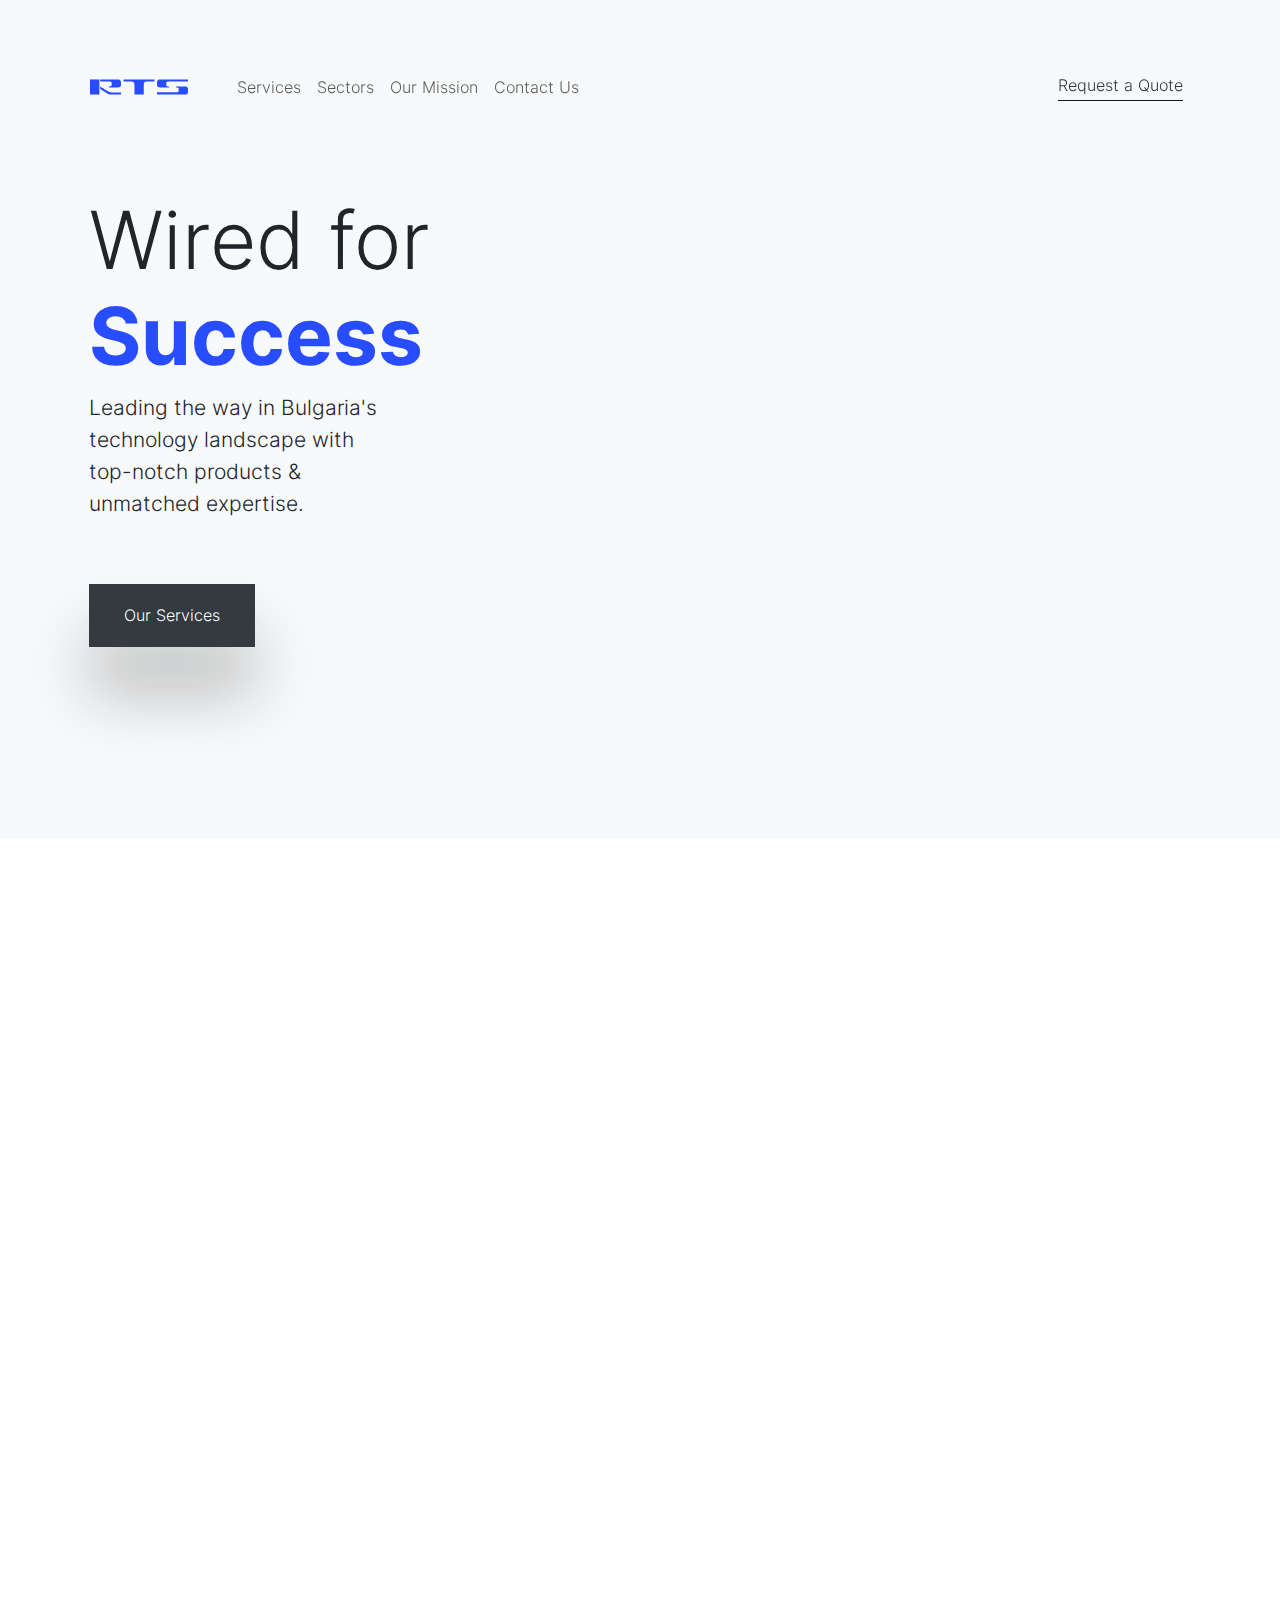
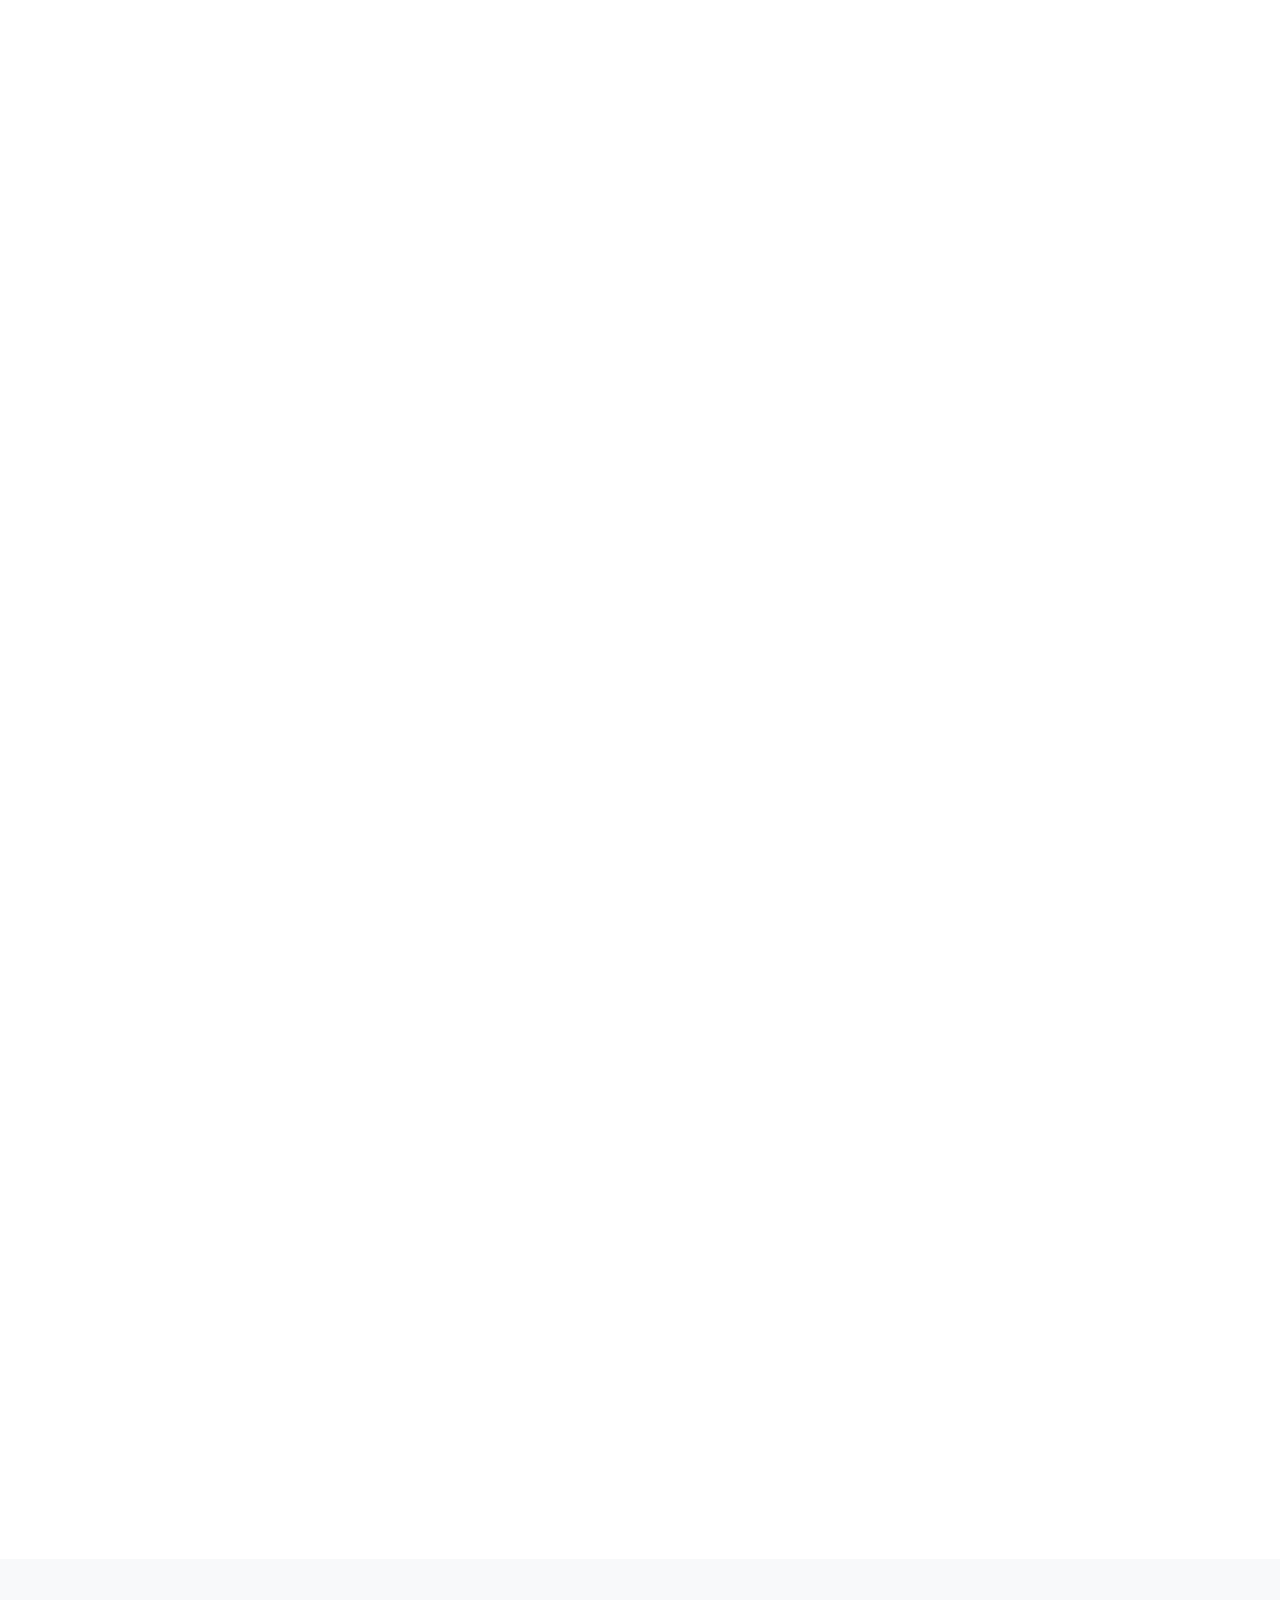
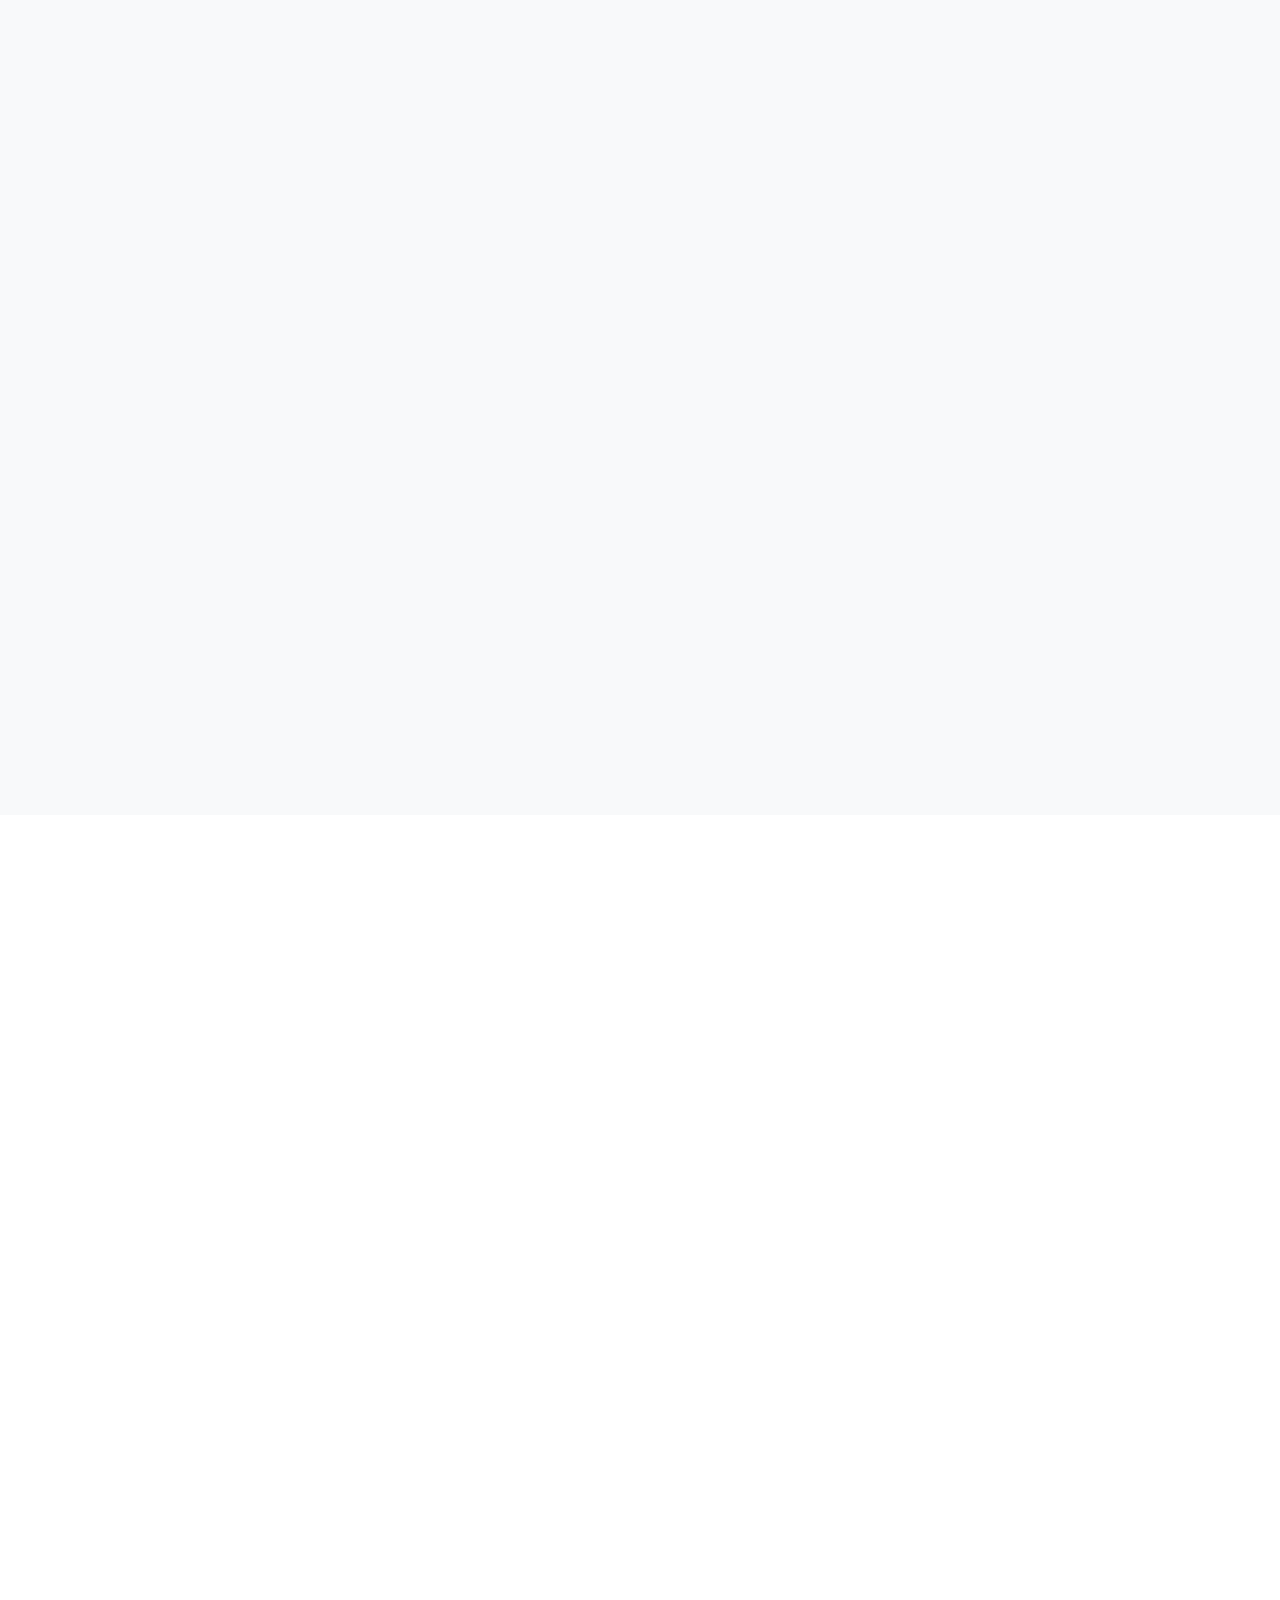
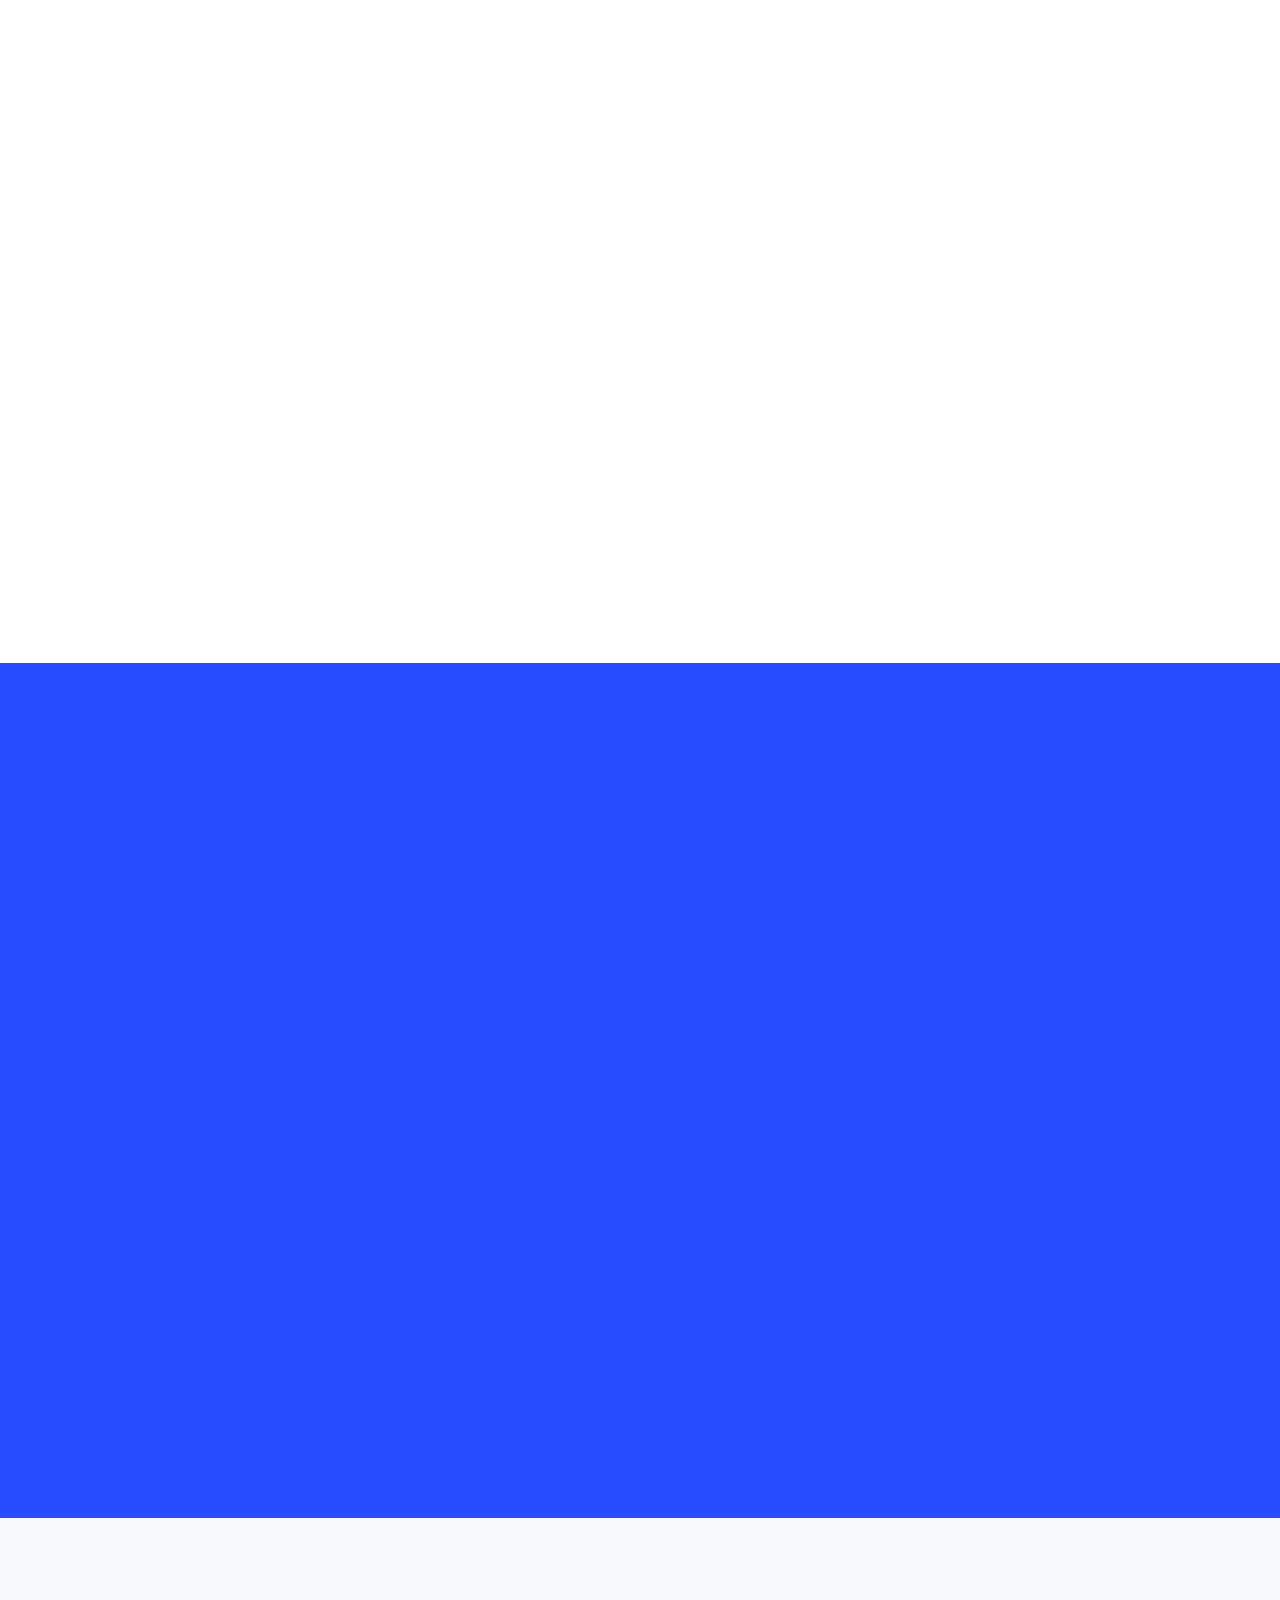
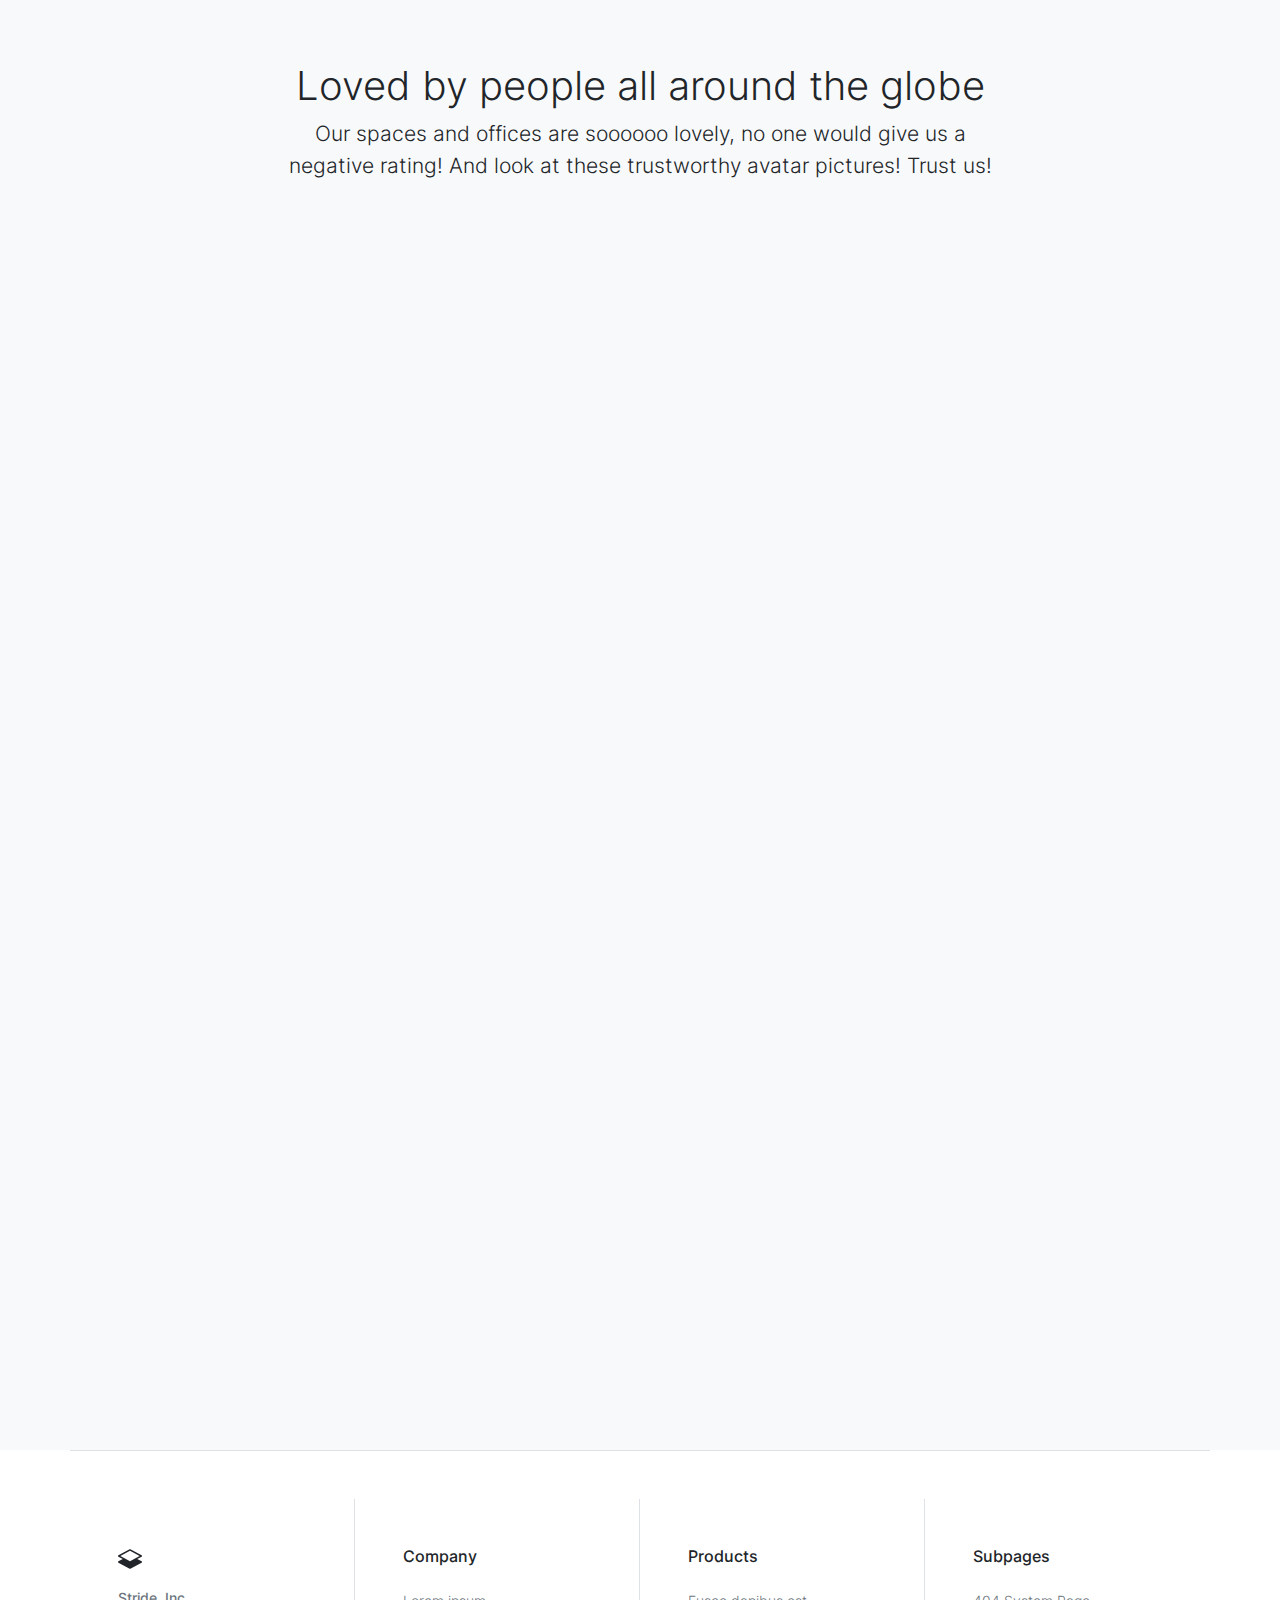
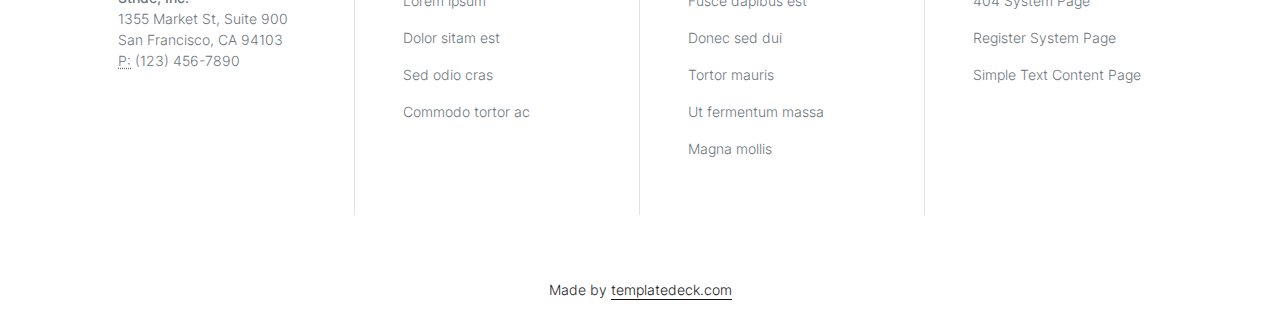
==== commit 8960c736: "optimize images" ====
--- a/index.html
+++ b/index.html
@@ -266,7 +266,7 @@
 
     <div class="row d-flex align-items-top">
       <div class="col-md-6 col-lg-3" data-aos="fade-up" data-aos-delay="200">
-        <span class="h5 fw-lighter"> <img class="img-fluid" src="img/hospitality.jpeg" alt="hospitality sector"><br></span>
+        <span class="h5 fw-lighter"> <img class="img-fluid" src="img/hospitality.jpg" alt="hospitality sector"><br></span>
         <h3 class="py-3 border-bottom">Hospitality</h3>
         <p>Elevate guest experiences with seamless and secure wireless solutions tailored for hotels.</p>
         <a href="#" class="link-fancy">Learn more
@@ -274,7 +274,7 @@
       </div>
 
       <div class="col-md-6 col-lg-3 pb-0" data-aos="fade-up" data-aos-delay="400">
-        <span class="h5 fw-lighter"><img class="img-fluid" src="img/healthcare.jpeg" alt="healthcare"></span>
+        <span class="h5 fw-lighter"><img class="img-fluid" src="img/healthcare.jpg" alt="healthcare"></span>
         <h3 class="py-3 border-bottom">Healhcare</h3>
         <p>Enhance patient care and operational efficiency with cutting-edge wireless solutions designed specifically for the healthcare industry.</p>
         <a href="#" class="link-fancy">Learn more
@@ -282,7 +282,7 @@
       </div>
 
       <div class="col-md-6 col-lg-3 pb-0" data-aos="fade-up" data-aos-delay="600">
-        <span class="h5 fw-lighter"><img class="img-fluid" src="img/commercial2.jpeg" alt="healthcare"></span>
+        <span class="h5 fw-lighter"><img class="img-fluid" src="img/commercial.jpg" alt="healthcare"></span>
         <!-- border-top border-dark -->
         <h3 class="py-3 border-bottom">Commercial</h3>
         <p>Empower commercial businesses with robust and scalable wireless solutions to drive productivity, connectivity, and customer satisfaction.</p>
@@ -291,7 +291,7 @@
       </div>
 
       <div class="col-md-6 col-lg-3 pb-0" data-aos="fade-up" data-aos-delay="600">
-        <span class="h5 fw-lighter"><img class="img-fluid" src="img/culture.jpeg" alt="healthcare"></span>
+        <span class="h5 fw-lighter"><img class="img-fluid" src="img/culture.jpg" alt="healthcare"></span>
         <!-- border-top border-dark -->
         <h3 class="py-3 border-bottom">Sports & Culture</h3>
         <p>Ensure flawless connectivity and seamless communication during outdoor and indoor events with our reliable wireless solutions.</p>
@@ -300,7 +300,7 @@
       </div>
 
       <div class="col-md-6 col-lg-3 pb-0" data-aos="fade-up" data-aos-delay="600">
-        <span class="h5 fw-lighter"><img class="img-fluid" src="img/education.jpeg" alt="healthcare"></span>
+        <span class="h5 fw-lighter"><img class="img-fluid" src="img/education.jpg" alt="healthcare"></span>
         <!-- border-top border-dark -->
         <h3 class="py-3 border-bottom">Education</h3>
         <p>Transform education with innovative wireless solutions that foster collaborative learning and empower students and educators.</p>
@@ -309,7 +309,7 @@
       </div>
 
       <div class="col-md-6 col-lg-3 pb-0" data-aos="fade-up" data-aos-delay="600">
-        <span class="h5 fw-lighter"><img class="img-fluid" src="img/public.jpeg" alt="healthcare"></span>
+        <span class="h5 fw-lighter"><img class="img-fluid" src="img/public.jpg" alt="healthcare"></span>
         <!-- border-top border-dark -->
         <h3 class="py-3 border-bottom">Public</h3>
         <p>Enable efficient and reliable wireless connectivity across the public sector, ensuring seamless communication and digital transformation.</p>
@@ -318,7 +318,7 @@
       </div>
 
       <div class="col-md-6 col-lg-3 pb-0" data-aos="fade-up" data-aos-delay="600">
-        <span class="h5 fw-lighter"><img class="img-fluid" src="img/industrial.jpeg" alt="healthcare"></span>
+        <span class="h5 fw-lighter"><img class="img-fluid" src="img/industrial.jpg" alt="healthcare"></span>
         <!-- border-top border-dark -->
         <h3 class="py-3 border-bottom">Industrial</h3>
         <p>Enhance productivity and safety in the industrial sector with robust and customized wireless solutions engineered for demanding environments.</p>
@@ -327,7 +327,7 @@
       </div>
 
       <div class="col-md-6 col-lg-3 pb-0" data-aos="fade-up" data-aos-delay="600">
-        <span class="h5 fw-lighter"><img class="img-fluid" src="img/residential.jpeg" alt="healthcare"></span>
+        <span class="h5 fw-lighter"><img class="img-fluid" src="img/residential.jpg" alt="healthcare"></span>
         <!-- border-top border-dark -->
         <h3 class="py-3 border-bottom">Residential</h3>
         <p>Experience uninterrupted connectivity and smart living with our tailored wireless solutions for residential properties.</p>
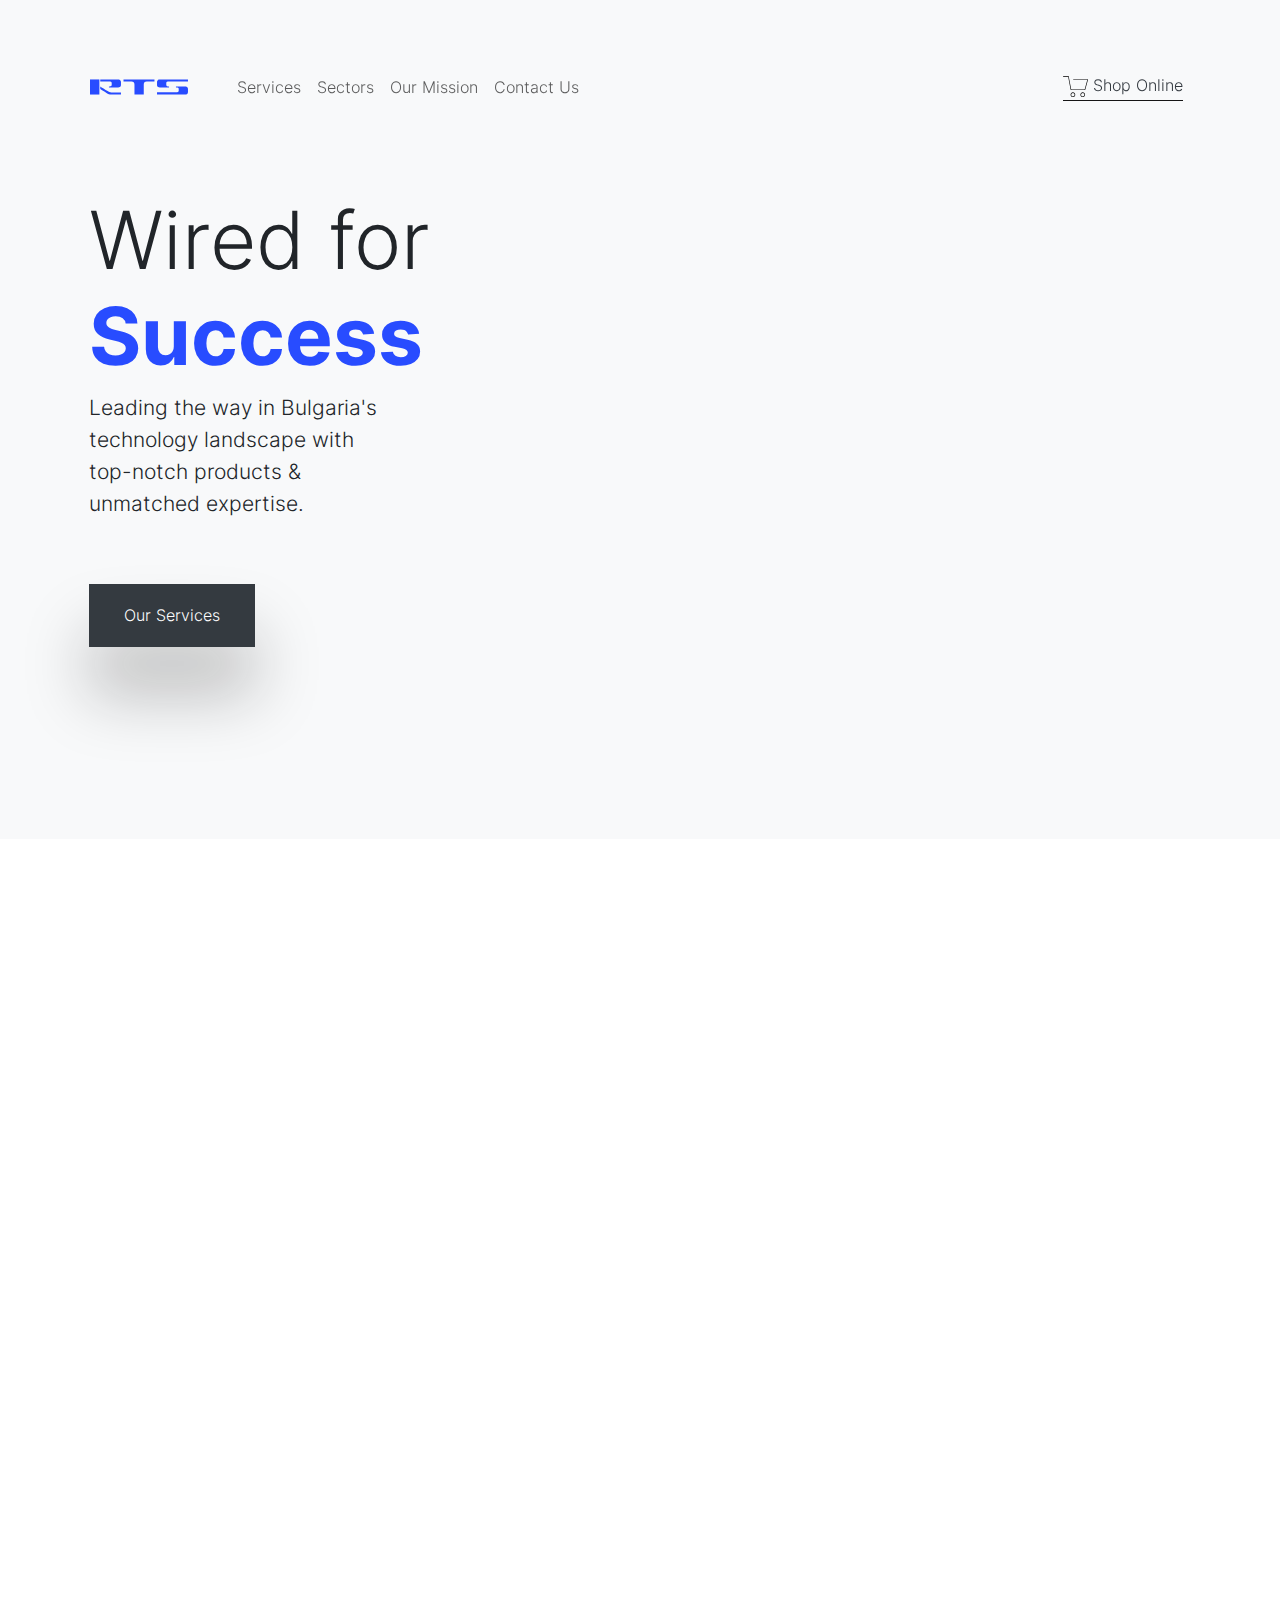
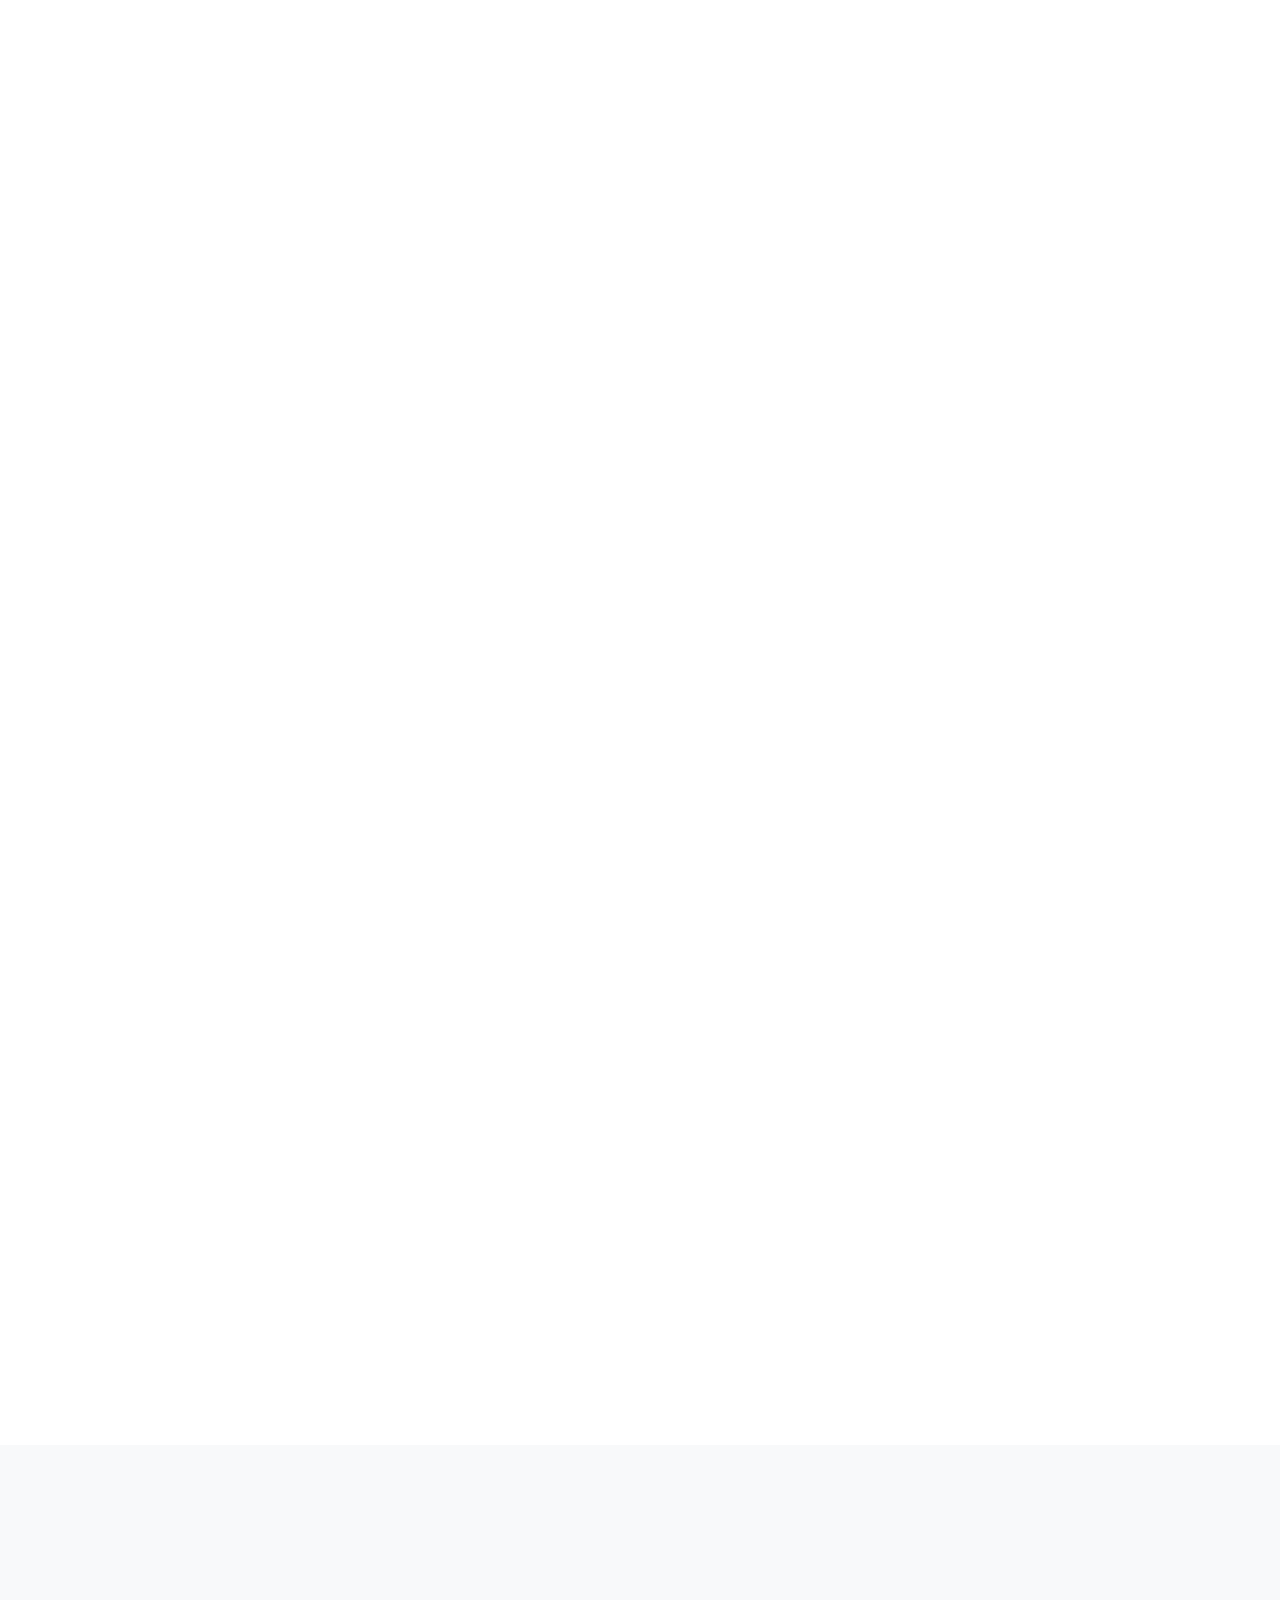
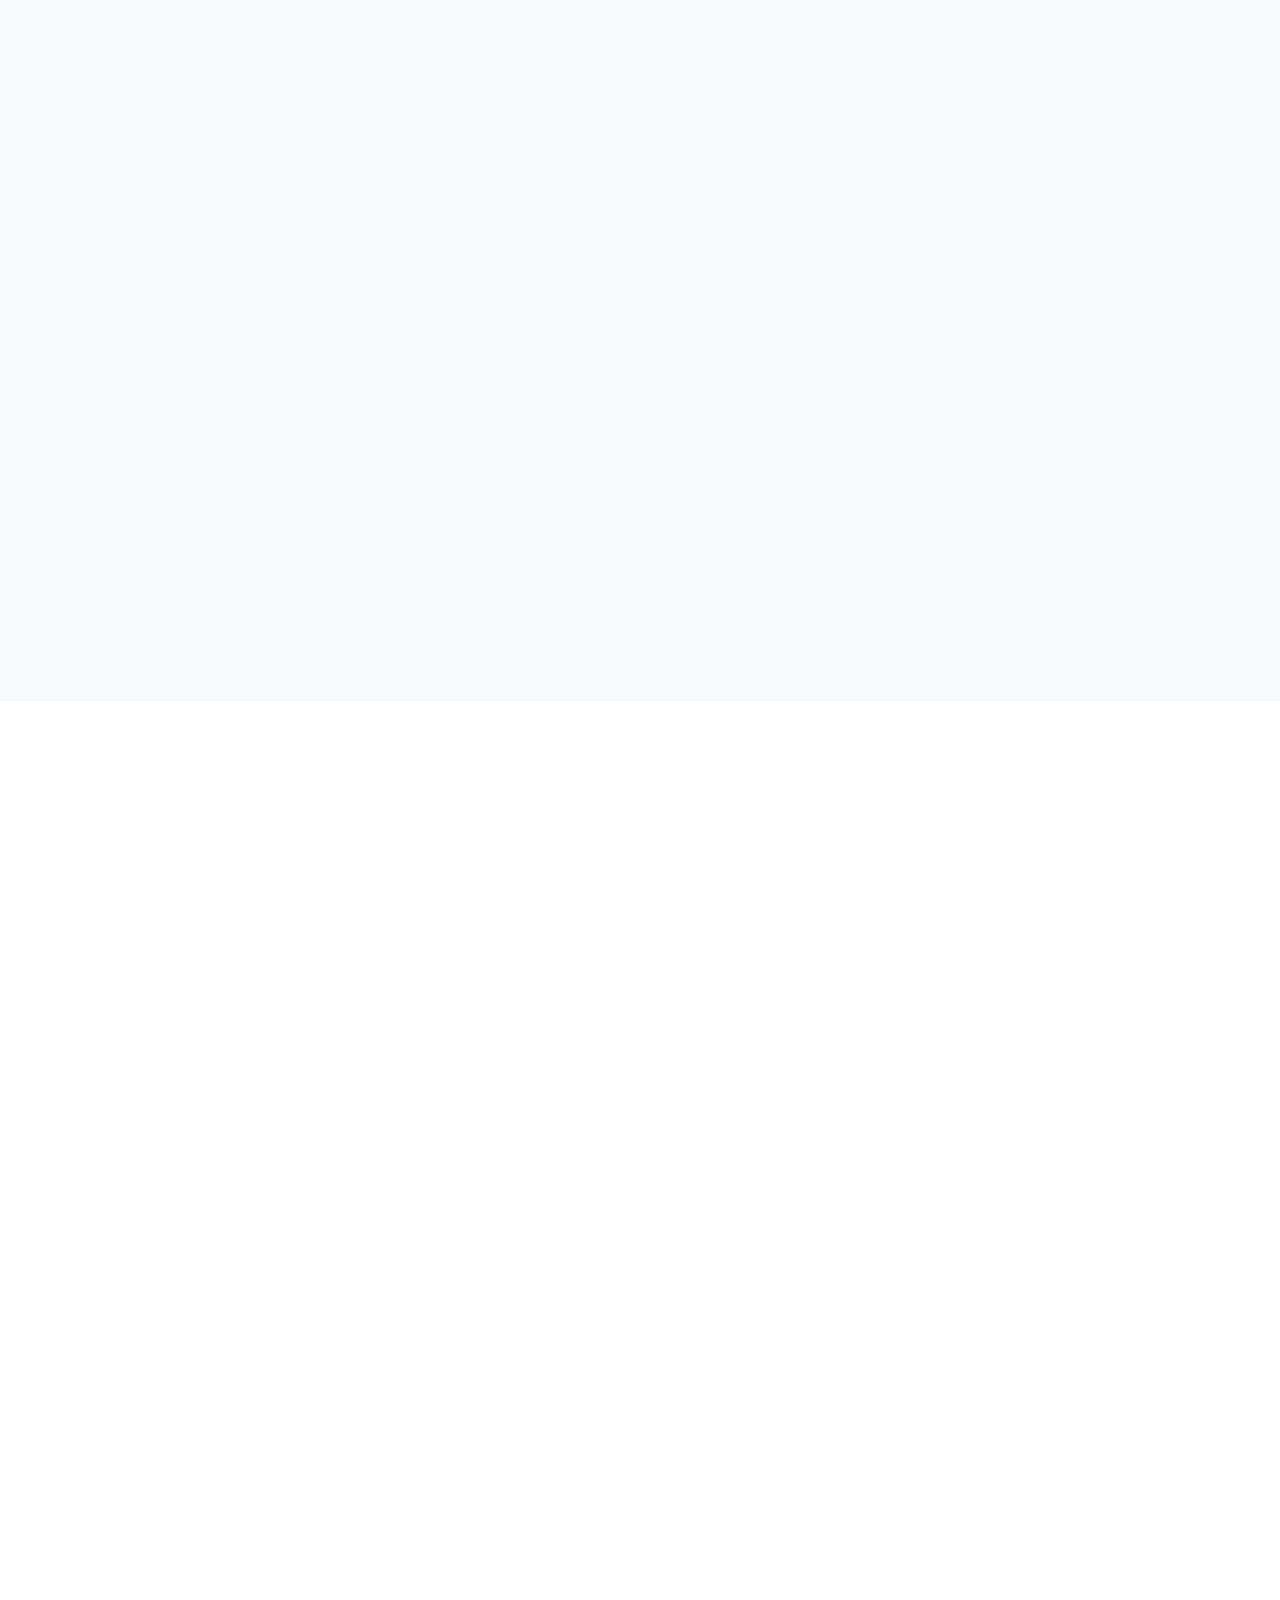
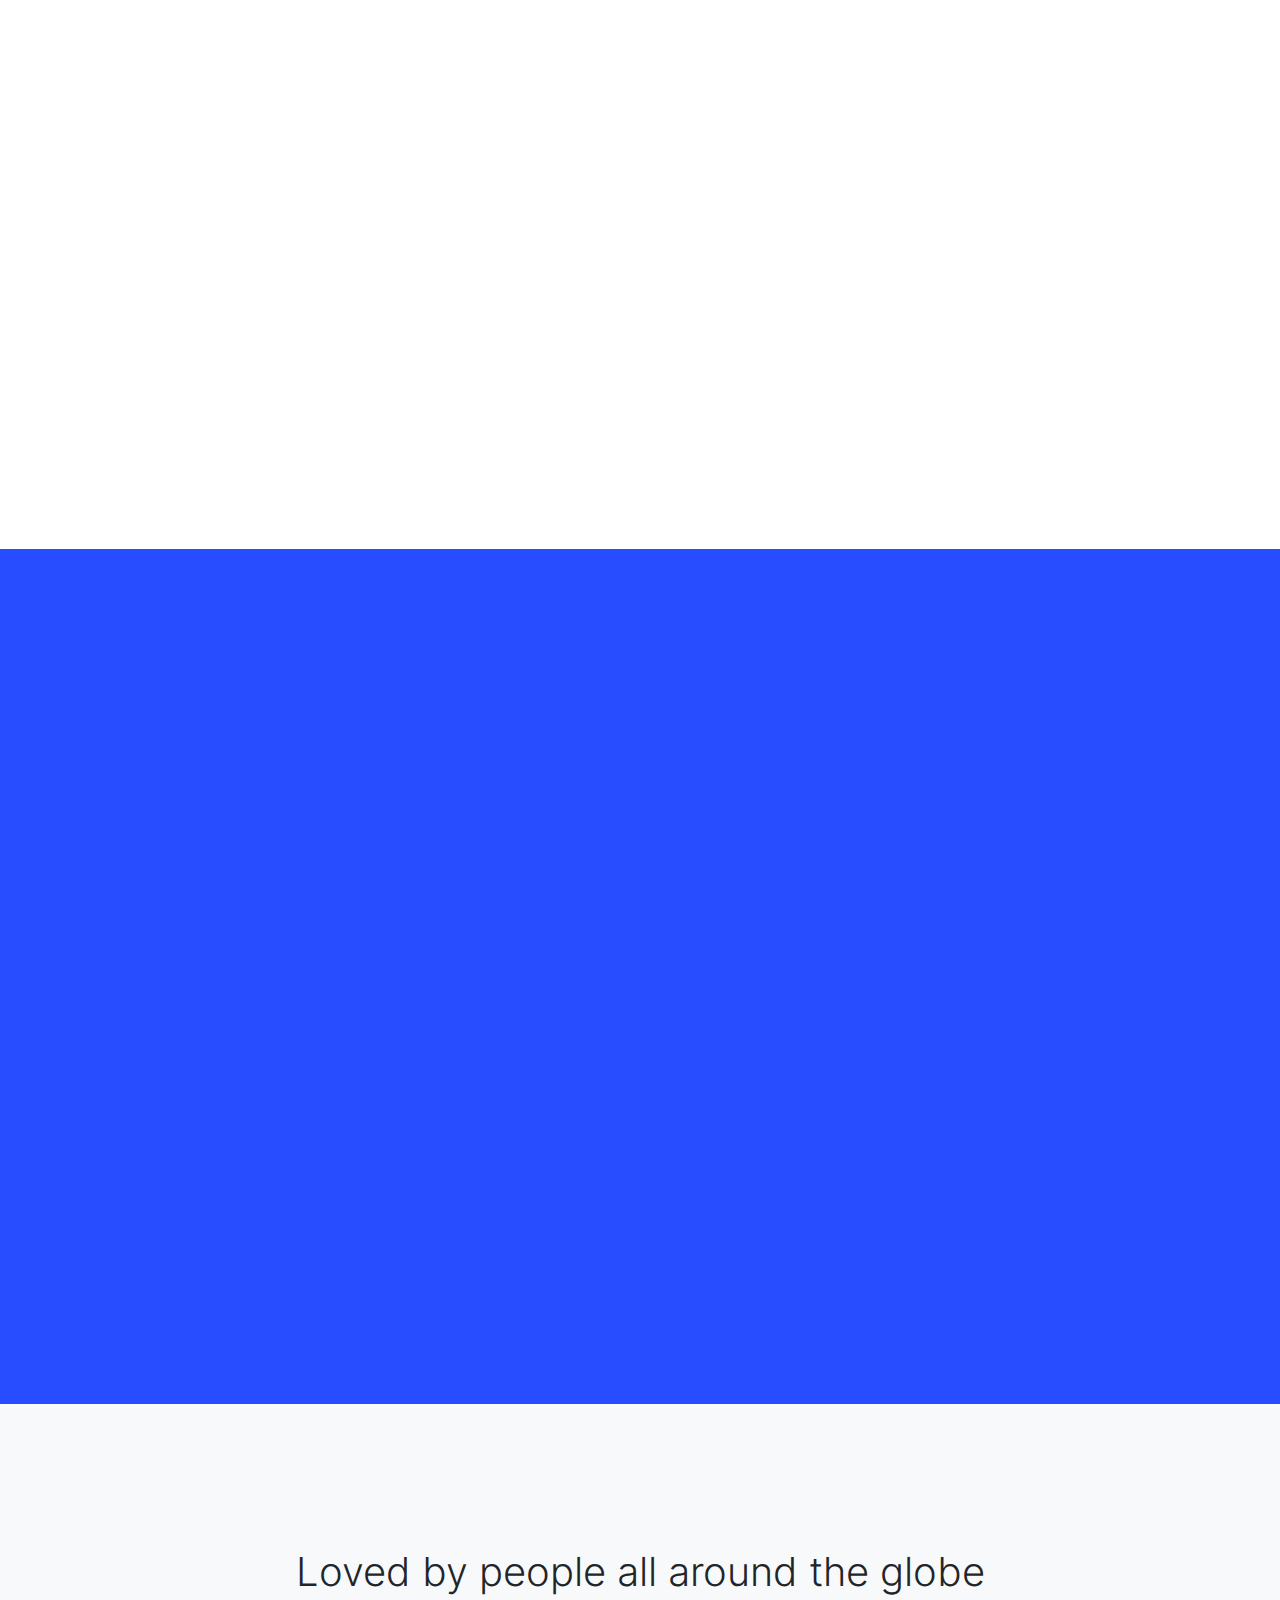
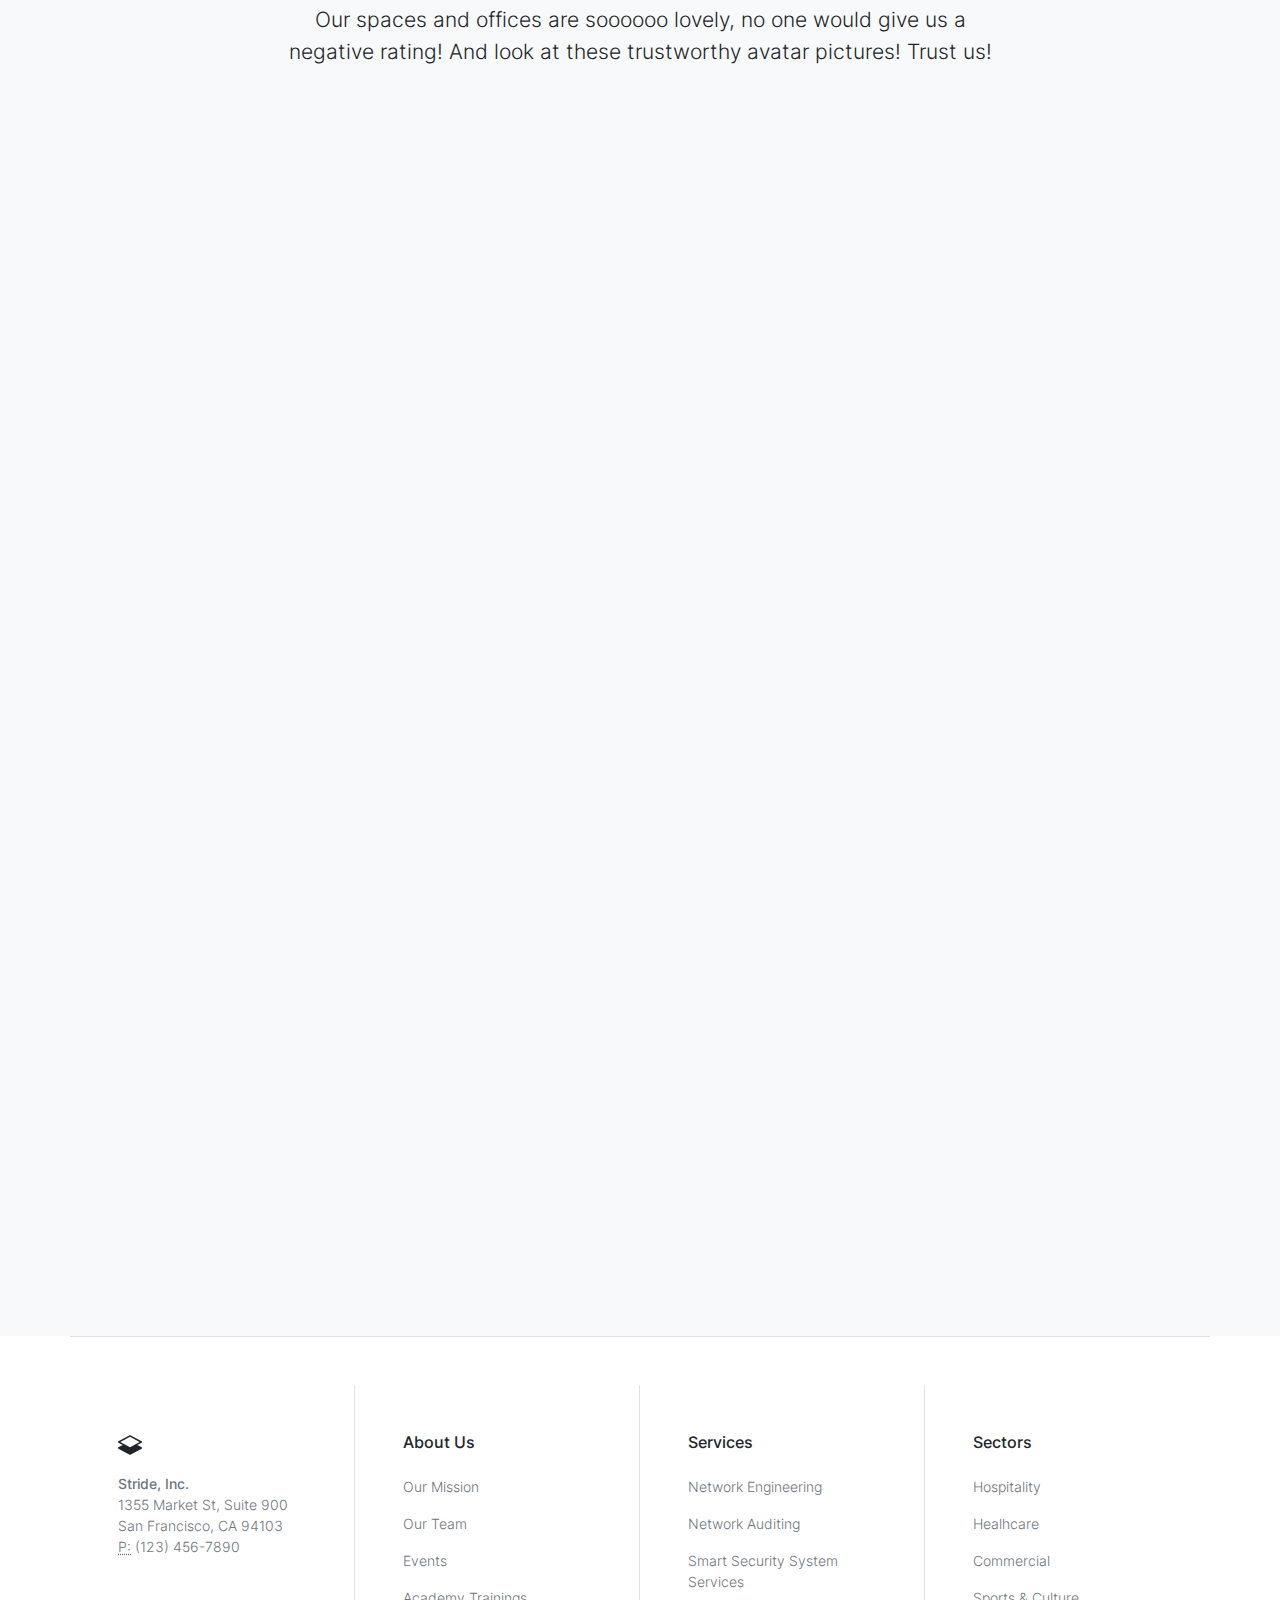
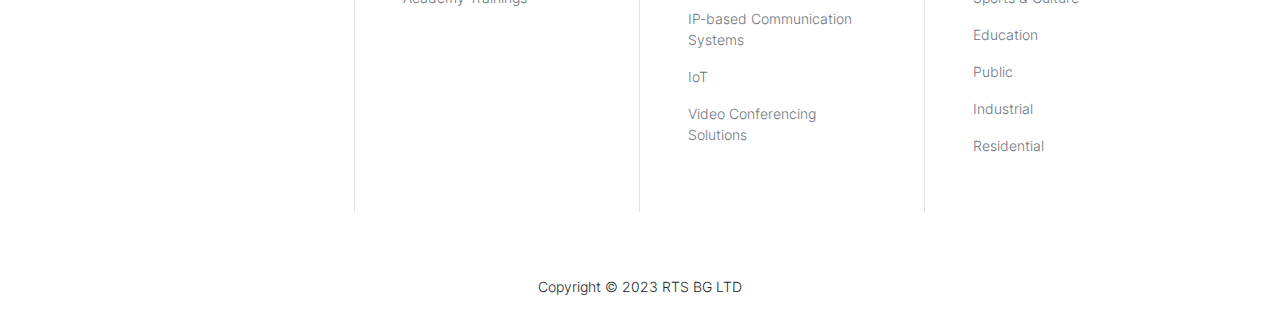
==== commit 03ce1a75: "update styles & content" ====
--- a/index.html
+++ b/index.html
@@ -102,8 +102,9 @@
   </li> -->
 
     </ul>
-      <a href="https://templatedeck.com" data-splitbee-event="Click Download" aria-label="Download this template" class="link-dark pb-1 link-fancy me-2">
-        Request a Quote       
+      <a target="_blank" href="https://rts-bg.com" data-splitbee-event="Click Download" aria-label="Download this template" class="link-dark pb-1 link-fancy me-2">
+        <img src="img/shop.svg" alt="online shop icon" width="25" height="auto">
+        Shop Online
       </a>
 
     </div>
@@ -132,14 +133,14 @@
 
 </div>
 
-<div class="py-vh-5 w-100 overflow-hidden" id="services">
+<div class="py-vh-5 w-100 overflow-hidden pb-0" id="services">
   <div class="container">
       
       <div class="row d-flex justify-content-end">
         <div class="col-lg-8" data-aos="fade-down"><h2 class="display-2 fw-bold blue-text">Our Expertise</h2></div>
       </div>
       
-      <div class="small py-vh-4 w-100 overflow-hidden">
+      <div class="small py-vh-4 w-100 overflow-hidden pb-0">
         <div class="container">
           <div class="row">
 
@@ -153,7 +154,7 @@
           </div>
           <div class="col-md-9 flex-fill">
             <h3 class="h5 my-2">Network Engineering</h3>
-            <p>If we had any physical goods we would deliver them to your door steps. Of course in time and to the right adress. But we have no products...</p>
+            <p>Our team of skilled professionals is dedicated to designing, implementing, and optimizing robust network infrastructures tailored to meet your unique needs.</p>
             <a href="#" class="link-fancy">Learn more</a>
           </div>
         </div>
@@ -169,7 +170,7 @@
           </div>
           <div class="col-md-9 flex-fill">
             <h3 class="h5 my-2">Network Auditing</h3>
-            <p>If we had any physical goods we would deliver them to your door steps. Of course in time and to the right adress. But we have no products...</p>
+            <p>Gain valuable insights into your network's strengths and weaknesses, empowering you to make informed decisions and mitigate potential risks.</p>
             <a href="#" class="link-fancy">Learn more</a>
           </div>
         </div>
@@ -187,7 +188,7 @@
           <div class="col-md-9 flex-fill">
             <h3 class="h5 my-2">Smart Security System Services</h3>
             <p>
-              Install, maintain, and monitor security equipment such as CCTV systems, smart video cameras, building monitors, entry alarms, access control, movement and occupancy sensors.</p>
+              From state-of-the-art surveillance systems to access control and alarm systems, we deliver tailored solutions to meet your specific needs.</p>
             <a href="#" class="link-fancy">Learn more</a>
           </div>
         </div>
@@ -205,7 +206,8 @@
           </div>
           <div class="col-md-9 flex-fill">
             <h3 class="h5 my-2">IP-based Communication Systems</h3>
-            <p>Okay, we have this crazy online support form. Fill it out and the content will be mailed to you as PDF. Print it out. Than send it via Fax to our super duper hidden Fax number.</p>
+            <p>
+             Harness the power of advanced technology to enhance collaboration, streamline operations, and improve connectivity across your business.</p>
             <a href="#" class="link-fancy">Learn more</a>
           </div>
         </div>
@@ -223,7 +225,7 @@
           </div>
           <div class="col-md-9 flex-fill">
             <h3 class="h5 my-2">IoT</h3>
-            <p>Okay, we have this crazy online support form. Fill it out and the content will be mailed to you as PDF. Print it out. Than send it via Fax to our super duper hidden Fax number.</p>
+            <p>From smart devices and sensors to robust data analytics, we empower you to make informed decisions, optimize processes, and drive innovation.</p>
             <a href="#" class="link-fancy">Learn more</a>
           </div>
         </div>
@@ -241,7 +243,7 @@
           </div>
           <div class="col-md-9 flex-fill">
             <h3 class="h5 my-2">Video Conferencing Solutions</h3>
-            <p>Okay, we have this crazy online support form. Fill it out and the content will be mailed to you as PDF. Print it out. Than send it via Fax to our super duper hidden Fax number.</p>
+            <p>From small team huddles to large-scale conferences, our tailored solutions cater to your specific needs, ensuring smooth communication and fostering productivity.</p>
             <a href="#" class="link-fancy">Learn more</a>
           </div>
         </div>
@@ -265,7 +267,7 @@
     
 
     <div class="row d-flex align-items-top">
-      <div class="col-md-6 col-lg-3" data-aos="fade-up" data-aos-delay="200">
+      <div class="col-md-6 col-lg-3 py-4" data-aos="fade-up" data-aos-delay="200">
         <span class="h5 fw-lighter"> <img class="img-fluid" src="img/hospitality.jpg" alt="hospitality sector"><br></span>
         <h3 class="py-3 border-bottom">Hospitality</h3>
         <p>Elevate guest experiences with seamless and secure wireless solutions tailored for hotels.</p>
@@ -273,7 +275,7 @@
         </a>
       </div>
 
-      <div class="col-md-6 col-lg-3 pb-0" data-aos="fade-up" data-aos-delay="400">
+      <div class="col-md-6 col-lg-3 py-4" data-aos="fade-up" data-aos-delay="400">
         <span class="h5 fw-lighter"><img class="img-fluid" src="img/healthcare.jpg" alt="healthcare"></span>
         <h3 class="py-3 border-bottom">Healhcare</h3>
         <p>Enhance patient care and operational efficiency with cutting-edge wireless solutions designed specifically for the healthcare industry.</p>
@@ -281,7 +283,7 @@
         </a>
       </div>
 
-      <div class="col-md-6 col-lg-3 pb-0" data-aos="fade-up" data-aos-delay="600">
+      <div class="col-md-6 col-lg-3 py-4" data-aos="fade-up" data-aos-delay="600">
         <span class="h5 fw-lighter"><img class="img-fluid" src="img/commercial.jpg" alt="healthcare"></span>
         <!-- border-top border-dark -->
         <h3 class="py-3 border-bottom">Commercial</h3>
@@ -290,7 +292,7 @@
         </a>
       </div>
 
-      <div class="col-md-6 col-lg-3 pb-0" data-aos="fade-up" data-aos-delay="600">
+      <div class="col-md-6 col-lg-3 py-4" data-aos="fade-up" data-aos-delay="600">
         <span class="h5 fw-lighter"><img class="img-fluid" src="img/culture.jpg" alt="healthcare"></span>
         <!-- border-top border-dark -->
         <h3 class="py-3 border-bottom">Sports & Culture</h3>
@@ -298,8 +300,8 @@
         <a href="#" class="link-fancy">Learn more
         </a>
       </div>
-
-      <div class="col-md-6 col-lg-3 pb-0" data-aos="fade-up" data-aos-delay="600">
+ 
+      <div class="col-md-6 col-lg-3 py-4" data-aos="fade-up" data-aos-delay="600">
         <span class="h5 fw-lighter"><img class="img-fluid" src="img/education.jpg" alt="healthcare"></span>
         <!-- border-top border-dark -->
         <h3 class="py-3 border-bottom">Education</h3>
@@ -308,7 +310,7 @@
         </a>
       </div>
 
-      <div class="col-md-6 col-lg-3 pb-0" data-aos="fade-up" data-aos-delay="600">
+      <div class="col-md-6 col-lg-3 py-4" data-aos="fade-up" data-aos-delay="600">
         <span class="h5 fw-lighter"><img class="img-fluid" src="img/public.jpg" alt="healthcare"></span>
         <!-- border-top border-dark -->
         <h3 class="py-3 border-bottom">Public</h3>
@@ -317,7 +319,7 @@
         </a>
       </div>
 
-      <div class="col-md-6 col-lg-3 pb-0" data-aos="fade-up" data-aos-delay="600">
+      <div class="col-md-6 col-lg-3 py-4" data-aos="fade-up" data-aos-delay="600">
         <span class="h5 fw-lighter"><img class="img-fluid" src="img/industrial.jpg" alt="healthcare"></span>
         <!-- border-top border-dark -->
         <h3 class="py-3 border-bottom">Industrial</h3>
@@ -326,7 +328,7 @@
         </a>
       </div>
 
-      <div class="col-md-6 col-lg-3 pb-0" data-aos="fade-up" data-aos-delay="600">
+      <div class="col-md-6 col-lg-3 py-4" data-aos="fade-up" data-aos-delay="600">
         <span class="h5 fw-lighter"><img class="img-fluid" src="img/residential.jpg" alt="healthcare"></span>
         <!-- border-top border-dark -->
         <h3 class="py-3 border-bottom">Residential</h3>
@@ -391,7 +393,7 @@
       <p class="text-black-50">RTS has 20 years of experience and a proven track record of supplying, distributing, sales, warranty support, service solutions to our client’s.</p>
     </div>
     <div class="col-lg-6" data-aos="fade-up">
-      <div class="display-1 fw-bold py-4">40<span class="display-4 fw-bold">m2 HW</span></div>
+      <div class="display-1 fw-bold py-4">40<span class="display-6 fw-bold">m2 HW</span></div>
       <p class="text-black-50">RTS BG have separate 40m2 HW service facilities, equipped with required instruments and test equipment for testing, software & HW support and maintenance of computer and communication equipment.  
       </p>
     </div>
@@ -756,57 +758,78 @@
   </address>
 </div>
 <div class="col-12 col-lg-6 col-xl-3 border-end p-5">
-  <h3 class="h6 mb-3">Company</h3>
+  <h3 class="h6 mb-3">About Us</h3>
   <ul class="nav flex-column">
     <li class="nav-item">
-      <a class="nav-link link-secondary ps-0" aria-current="page" href="#">Lorem ipsum</a>
-    </li>
-    <li class="nav-item">
-      <a class="nav-link link-secondary ps-0" href="#">Dolor sitam est</a>
-    </li>
-    <li class="nav-item">
-      <a class="nav-link link-secondary ps-0" href="#">Sed odio cras</a>
-    </li>
-    <li class="nav-item">
-      <a class="nav-link link-secondary ps-0" href="#">Commodo tortor ac</a>
+      <a class="nav-link link-secondary ps-0" aria-current="page" href="#">Our Mission</a>
+    </li>
+    <li class="nav-item">
+      <a class="nav-link link-secondary ps-0" href="#">Our Team</a>
+    </li>
+    <li class="nav-item">
+      <a class="nav-link link-secondary ps-0" href="#">Events</a>
+    </li>
+    <li class="nav-item">
+      <a class="nav-link link-secondary ps-0" href="#">Academy Trainings</a>
     </li>
   </ul>
 </div>
 <div class="col-12 col-lg-6 col-xl-3 border-end p-5">
-  <h3 class="h6 mb-3">Products</h3>
+  <h3 class="h6 mb-3">Services</h3>
   <ul class="nav flex-column">
     <li class="nav-item">
-      <a class="nav-link link-secondary ps-0" aria-current="page" href="#">Fusce dapibus est</a>
-    </li>
-    <li class="nav-item">
-      <a class="nav-link link-secondary ps-0" href="#">Donec sed dui</a>
-    </li>
-    <li class="nav-item">
-      <a class="nav-link link-secondary ps-0" href="#">Tortor mauris</a>
-    </li>
-    <li class="nav-item">
-      <a class="nav-link link-secondary ps-0" href="#">Ut fermentum massa</a>
-    </li>
-
-    <li class="nav-item">
-      <a class="nav-link link-secondary ps-0" href="#">Magna mollis</a>
+      <a class="nav-link link-secondary ps-0" href="#">Network Engineering</a>
+    </li>
+    <li class="nav-item">
+      <a class="nav-link link-secondary ps-0" href="#">Network Auditing</a>
+    </li>
+    <li class="nav-item">
+      <a class="nav-link link-secondary ps-0" href="#">Smart Security System Services</a>
+    </li>
+    <li class="nav-item">
+      <a class="nav-link link-secondary ps-0" href="#">IP-based Communication Systems</a>
+    </li>
+    <li class="nav-item">
+      <a class="nav-link link-secondary ps-0" href="#">IoT</a>
+    </li>
+    <li class="nav-item">
+      <a class="nav-link link-secondary ps-0" href="#">Video Conferencing Solutions</a>
     </li>
   </ul>
 </div>
 <div class="col-12 col-lg-6 col-xl-3 p-5">
-  <h3 class="h6 mb-3">Subpages</h3>
+  <h3 class="h6 mb-3">Sectors</h3>
   <ul class="nav flex-column">
     <li class="nav-item">
-      <a class="nav-link link-secondary ps-0" aria-current="page" href="404.html">404 System Page</a>
-      <a class="nav-link link-secondary ps-0" aria-current="page" href="register.html">Register System Page</a>
-            <a class="nav-link link-secondary ps-0" aria-current="page" href="content.html">Simple Text Content Page</a>
+      <a class="nav-link link-secondary ps-0" aria-current="page" href="404.html">Hospitality</a>
+    </li>
+    <li class="nav-item">
+      <a class="nav-link link-secondary ps-0" aria-current="page" href="404.html">Healhcare</a>
+    </li>
+    <li class="nav-item">
+      <a class="nav-link link-secondary ps-0" aria-current="page" href="404.html">Commercial</a>
+    </li>
+    <li class="nav-item">
+      <a class="nav-link link-secondary ps-0" aria-current="page" href="404.html">Sports & Culture</a>
+    </li>
+    <li class="nav-item">
+      <a class="nav-link link-secondary ps-0" aria-current="page" href="404.html">Education</a>
+    </li>
+    <li class="nav-item">
+      <a class="nav-link link-secondary ps-0" aria-current="page" href="404.html">Public</a>
+    </li>
+    <li class="nav-item">
+      <a class="nav-link link-secondary ps-0" aria-current="page" href="404.html">Industrial</a>
+    </li>
+    <li class="nav-item">
+      <a class="nav-link link-secondary ps-0" aria-current="page" href="404.html">Residential</a>
     </li>
   </ul>
 </div>
 </div>
 </div>
 
-<div class="container text-center py-3 small">Made by <a href="https://templatedeck.com" class="link-fancy" target="_blank">templatedeck.com</a>
+<div class="container text-center py-3 small">Copyright © 2023 RTS BG LTD 
 </div>
 </footer>
 
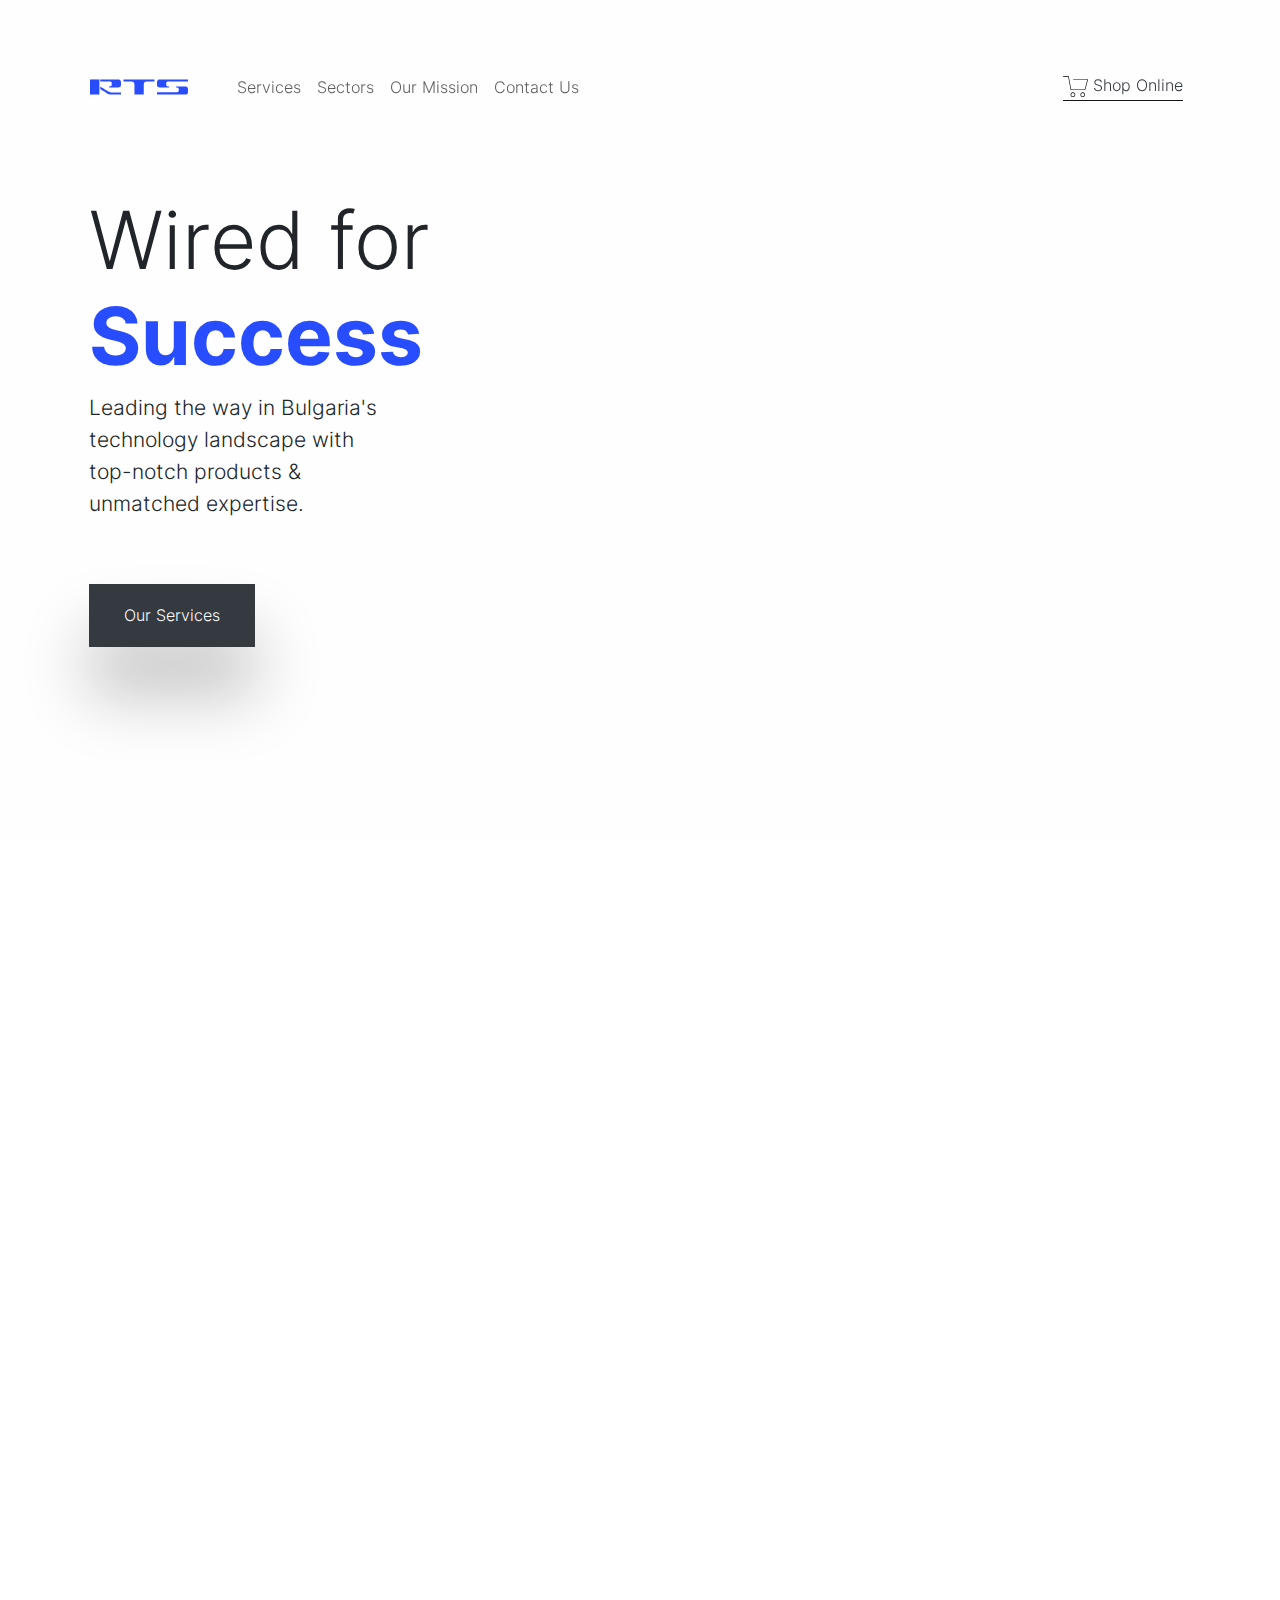
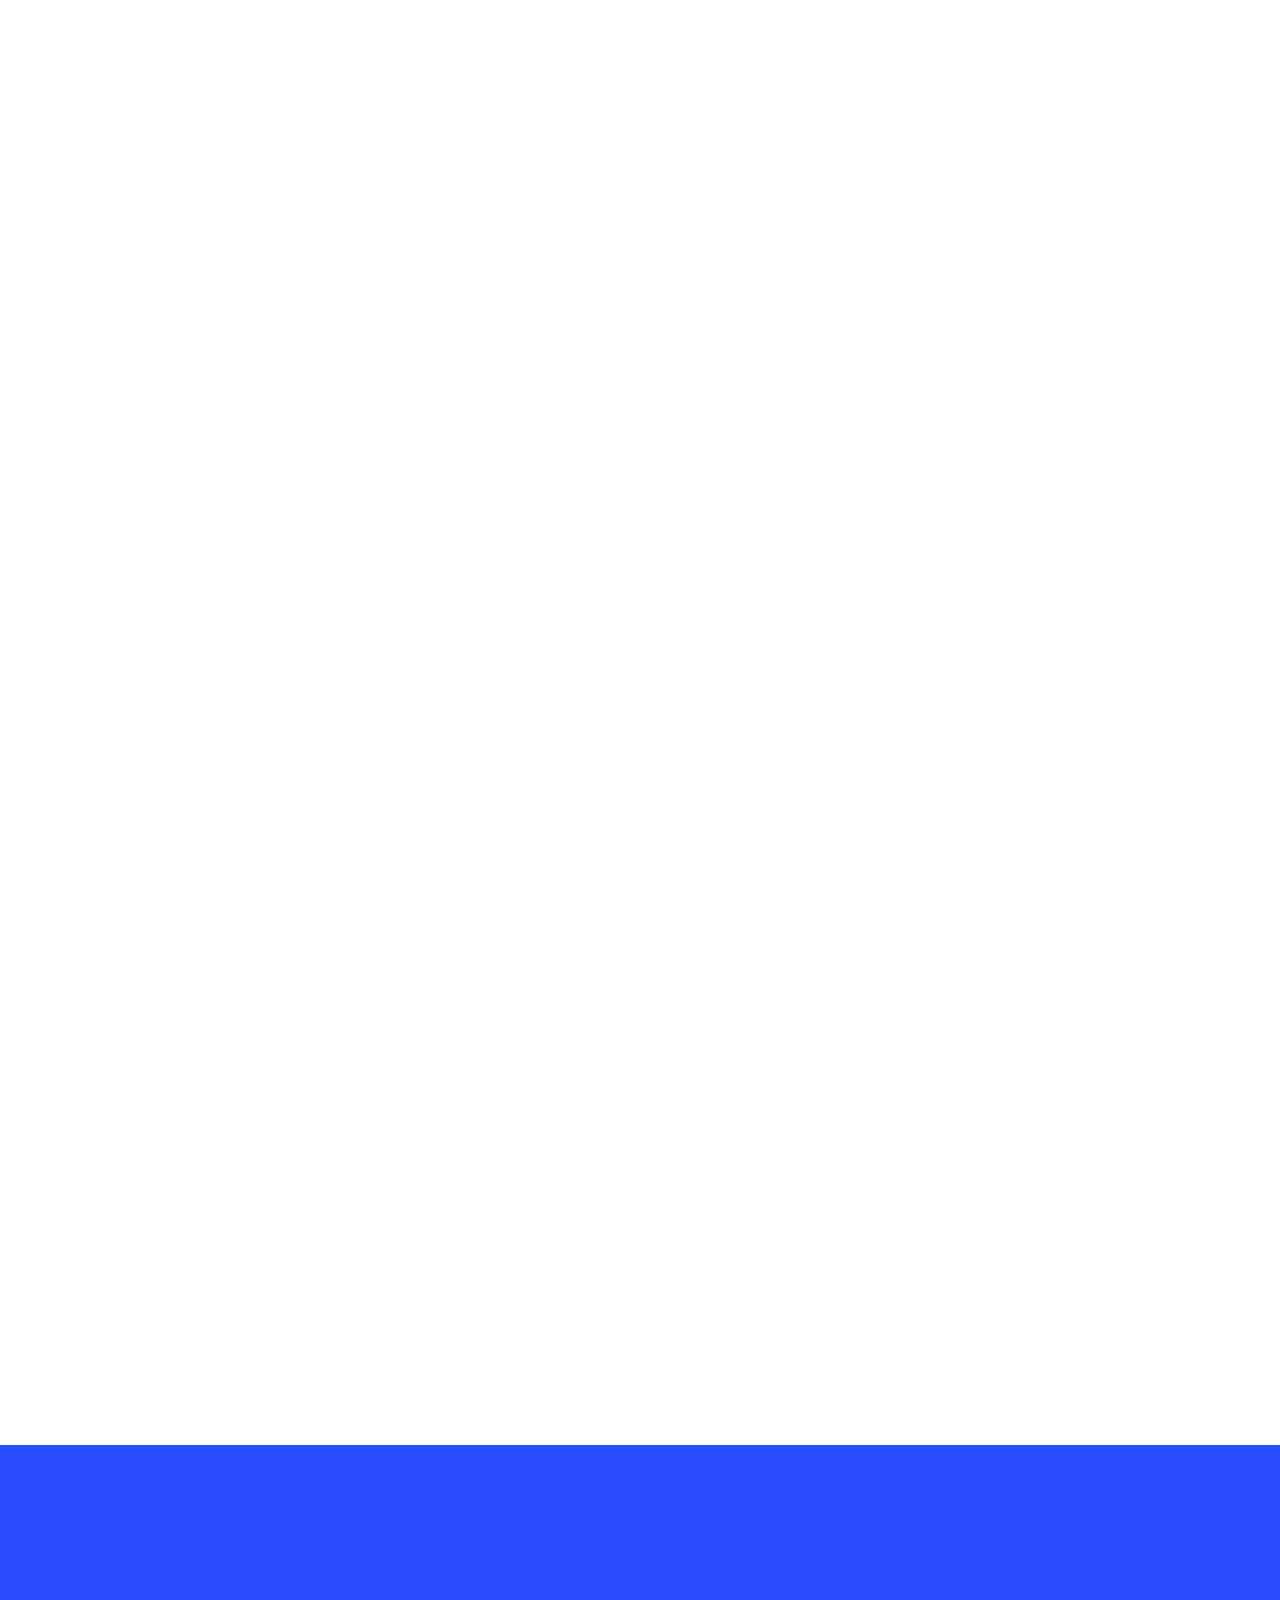
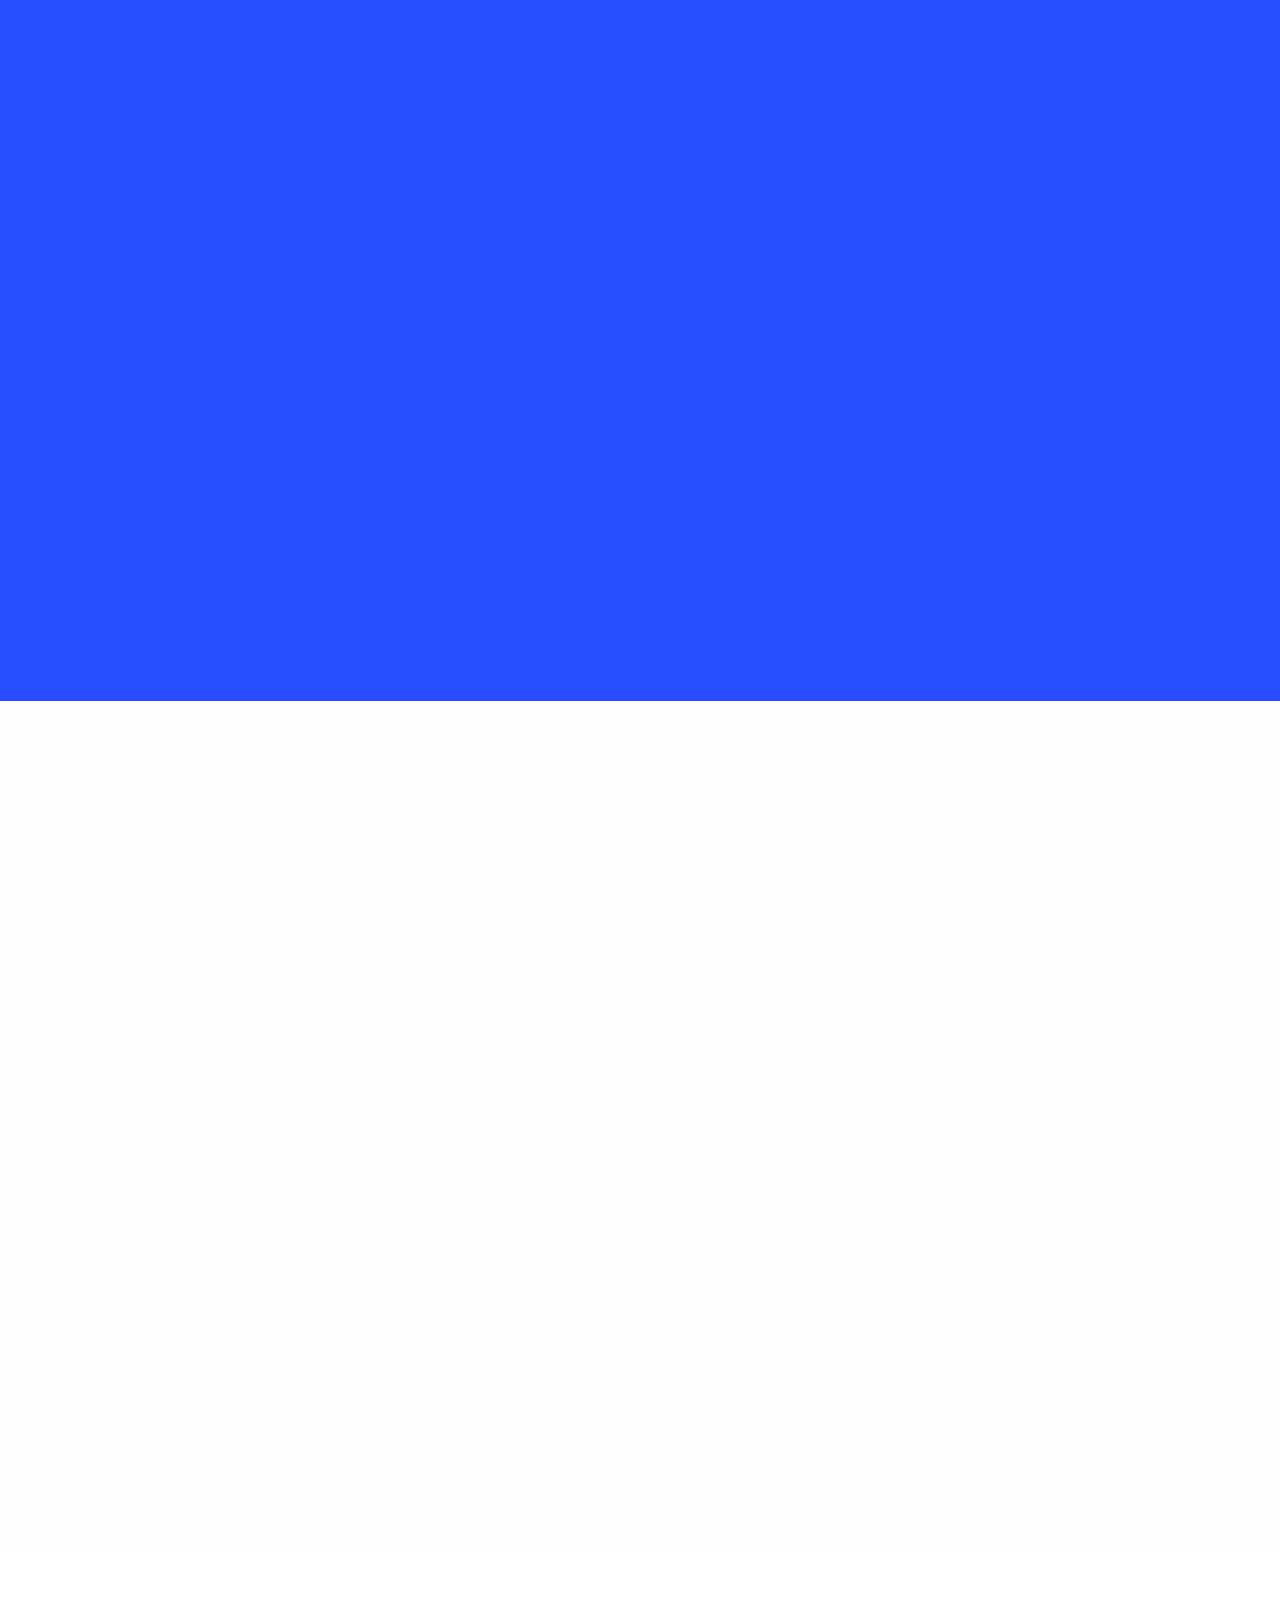
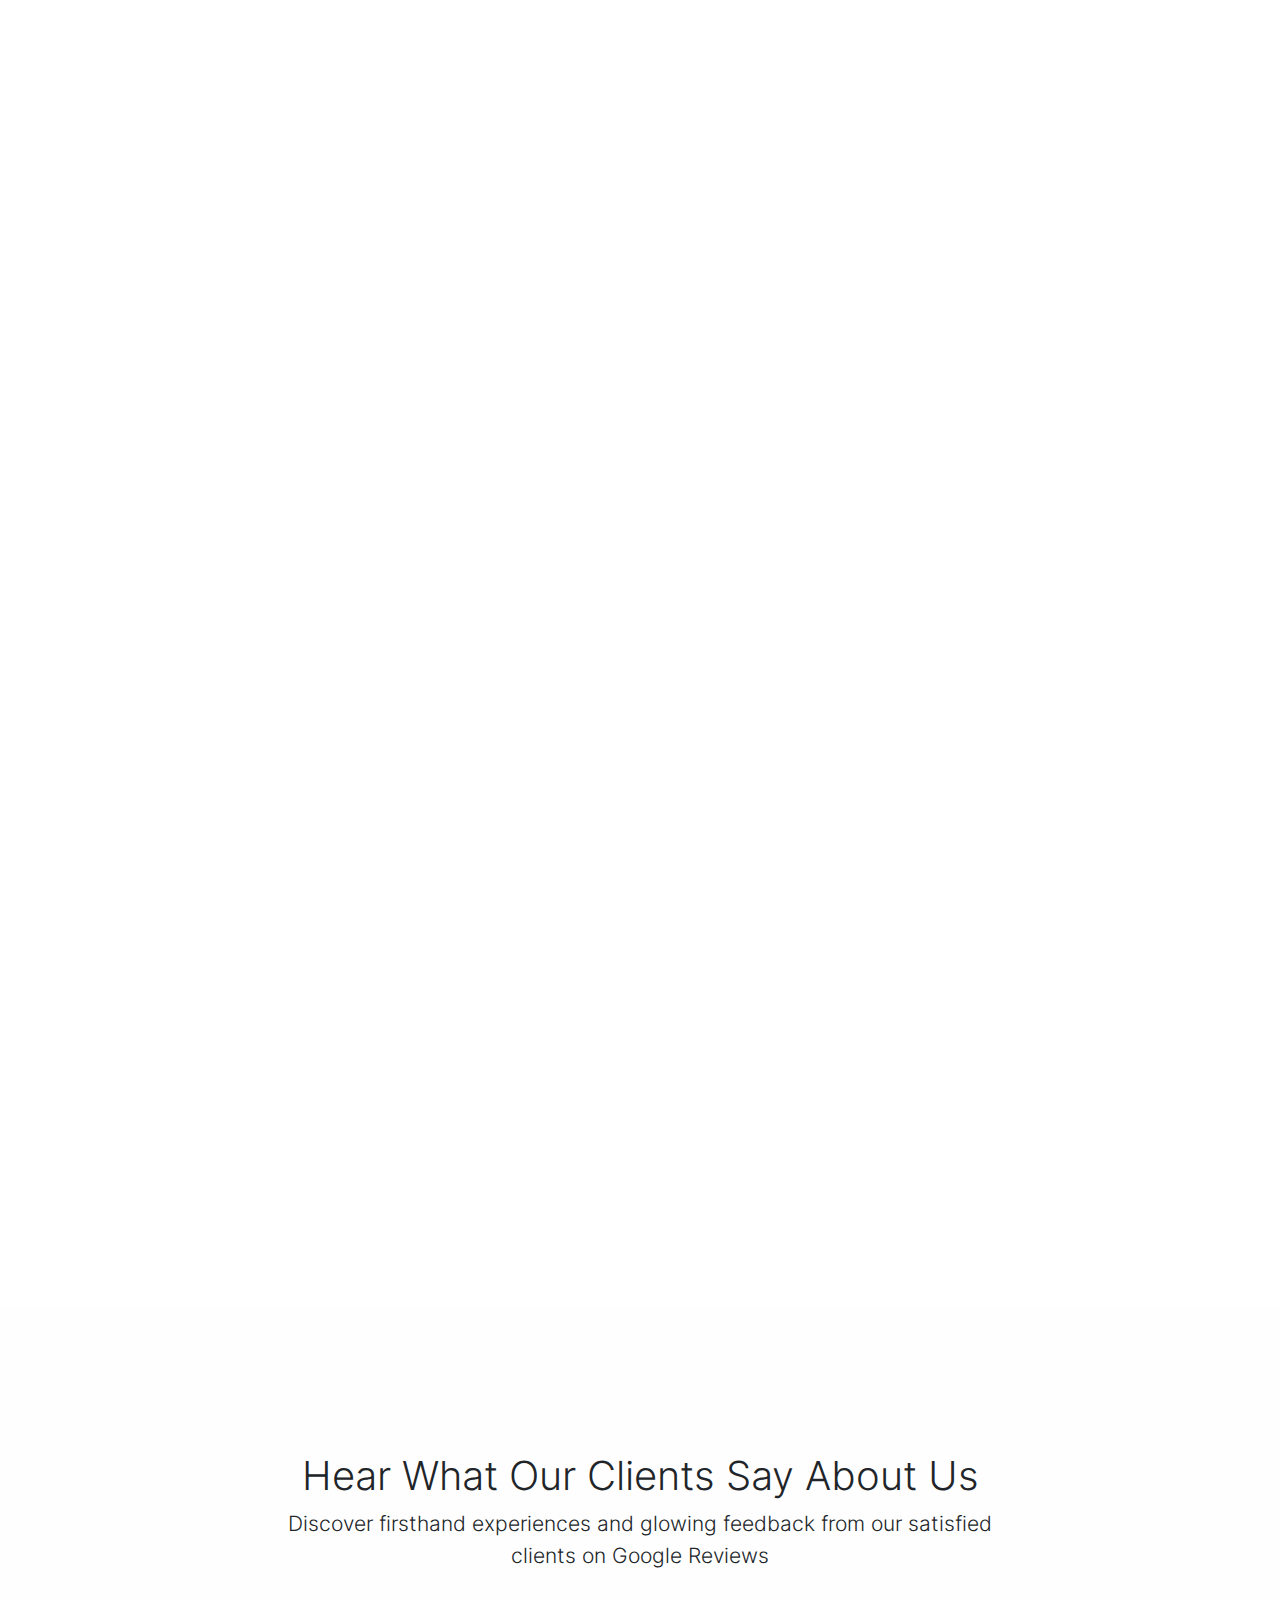
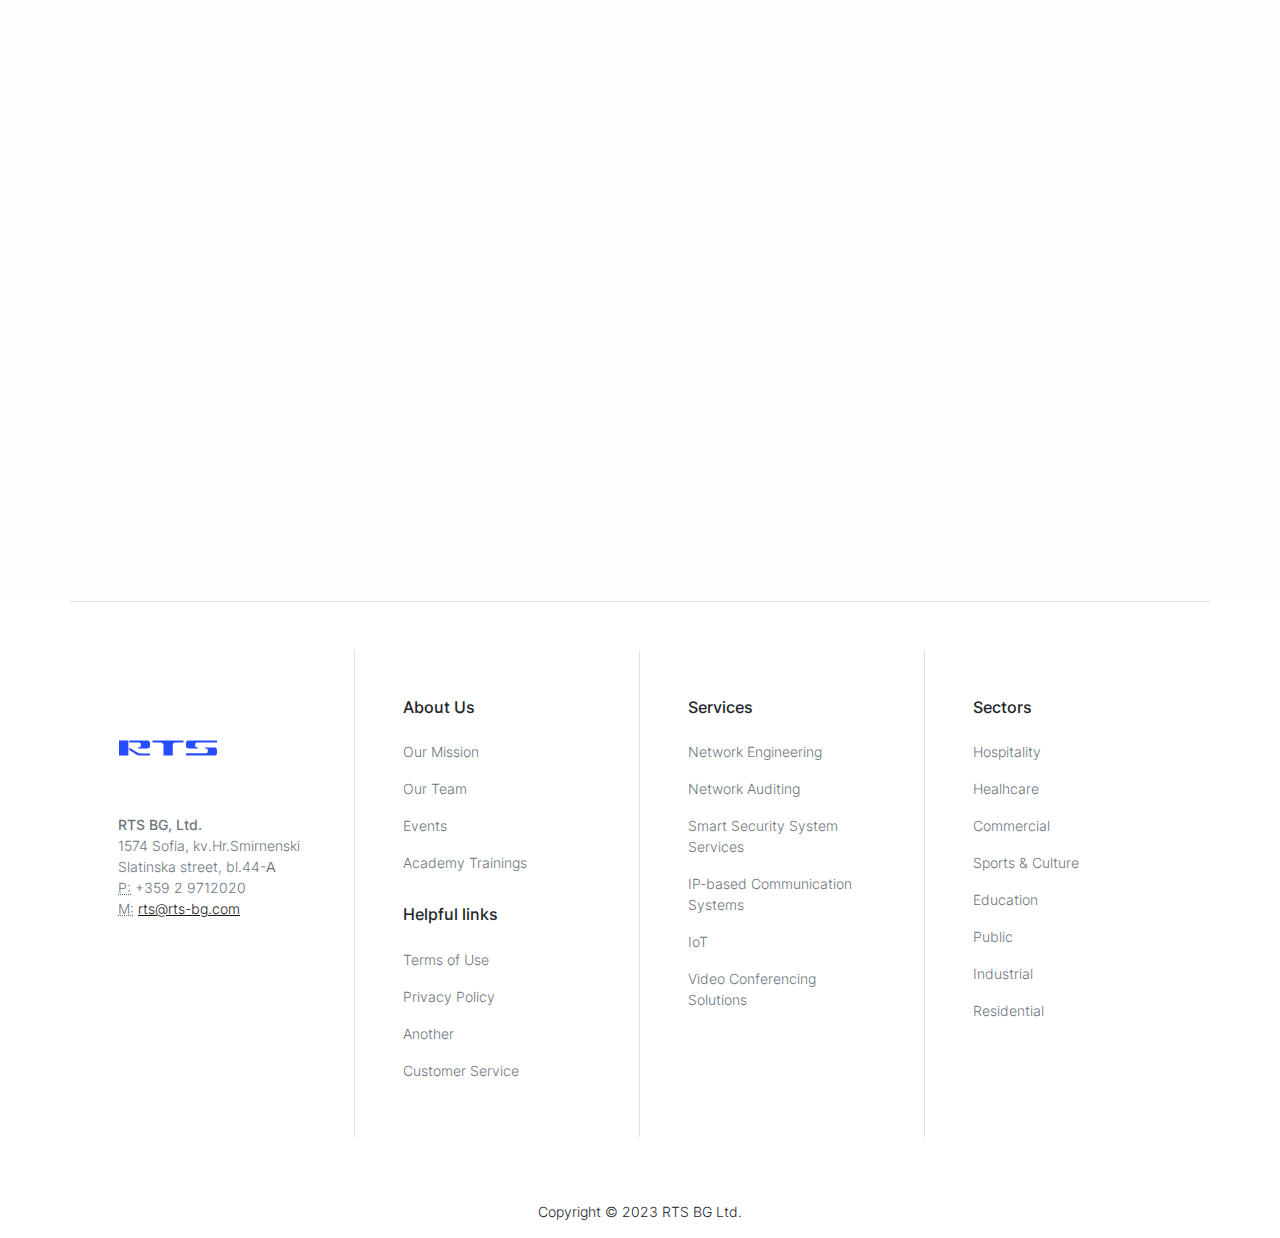
==== commit 76ce79d1: "update" ====
--- a/index.html
+++ b/index.html
@@ -53,7 +53,7 @@
 
   <body data-bs-spy="scroll" data-bs-target="#navScroll">
 
-    <nav id="navScroll" class="navbar navbar-expand-lg navbar-light fixed-top" tabindex="0">
+  <nav id="navScroll" class="navbar navbar-expand-lg navbar-light fixed-top" tabindex="0">
   <div class="container">
     <a class="navbar-brand pe-4 fs-4" href="/">
   <!-- <svg xmlns="http://www.w3.org/2000/svg" width="32" height="32" fill="currentColor" class="bi bi-layers-half" viewbox="0 0 16 16">
@@ -109,10 +109,10 @@
 
     </div>
 </div>
-</nav>
+  </nav>
 
     <main>
-      <div class="w-100 overflow-hidden bg-gray-100" id="top">
+      <div class="w-100 overflow-hidden bg-light-soft" id="top">
   
 <div class="container position-relative">
   <div class="col-12 col-lg-8 mt-0 h-100 position-absolute top-0 end-0 bg-cover cover-right" data-aos="fade-left" style="background-image: url(img/hero-bgr.jpg);">
@@ -341,119 +341,7 @@
   </div>
 </div>
 
-
-<div class="py-vh-4 bg-gray-100 w-100 overflow-hidden" id="aboutus">
-  <div class="container">
-      
-    <div class="row d-flex justify-content-between align-items-center">
-      <div class="col-lg-6">
-      <div class="row gx-5 d-flex">
-        <div class="col-md-11">
-          <div class="shadow ratio ratio-16x9 rounded bg-cover bp-center align-self-end" data-aos="fade-right" style="background-image: url(img/security-camera.jpg);--bs-aspect-ratio: 50%;">
-          </div>
-        </div>
-        <div class="col-md-5 offset-md-1">
-          <div class="shadow ratio ratio-1x1 rounded bg-cover mt-5 bp-center float-end" data-aos="fade-up" style="background-image: url(img/veni.jpeg);">
-          </div>
-        </div>
-        <div class="col-md-6">
-          <div class="col-12 shadow ratio rounded bg-cover mt-5 bp-center" data-aos="fade-left" style="background-image: url(img/wifi-for-eu.png);--bs-aspect-ratio: 150%;">
-          </div>
-        </div>
-      </div>
-    </div>
-    <div class="col-lg-4">
-      <h3 class="display-4 py-5 border-bottom border-dark" data-aos="fade-left">Empowering Bulgaria's <span class="fw-bold blue-text">Digital Transformation</span></h3>
-      <p data-aos="fade-left" data-aos-delay="200">RTS BG positioned itself as a responsible supplier to the growing IP convergence industries and focuses heavily on supplying only best-of-breed products, providing strong after-sales service and technical support. RTS is actively involved in projects of our customers and contractors.   We understand how important wireless technology is for the development of all regions of Bulgaria due to its low cost and fast roll out times. 
-      </p>
-      <p>
-        <a href="#" class="link-fancy link-dark" data-aos="fade-left" data-aos-delay="400">Our Mission
-        </a>
-      </p>
-    </div>
-    </div>
-
-  </div>
-</div>
-
-
-<div class="py-vh-5 w-100 overflow-hidden" id="numbers">
-  <div class="container">
-      <div class="row d-flex justify-content-between align-items-center">
-  <div class="col-lg-5">
-    <h3 class="py-5 border-top border-dark" data-aos="fade-right">Why choose us</h3>
-</div>
-<div class="col-lg-6">
-  <div class="row">
-    <div class="col-12">
-    <h2 class="display-6 mb-5" data-aos="fade-down">Currently there are about 30+ highly educated and motivated employees working in RTS.</h2>
-    </div>
-    <div class="col-lg-6" data-aos="fade-up">
-      <div class="display-1 fw-bold py-4">20+</div>
-      <p class="text-black-50">RTS has 20 years of experience and a proven track record of supplying, distributing, sales, warranty support, service solutions to our client’s.</p>
-    </div>
-    <div class="col-lg-6" data-aos="fade-up">
-      <div class="display-1 fw-bold py-4">40<span class="display-6 fw-bold">m2 HW</span></div>
-      <p class="text-black-50">RTS BG have separate 40m2 HW service facilities, equipped with required instruments and test equipment for testing, software & HW support and maintenance of computer and communication equipment.  
-      </p>
-    </div>
-  </div>
-</div>
-</div>
-
-  </div>
-</div>
-
-<!-- <div class="position-relative overflow-hidden w-100 bg-light" id="gallery">
-  <div class="container-fluid">
-  <div class="row overflow-scroll">
-    <div class="col-12">
-      <div class="row vw-100 px-0 py-vh-5 d-flex align-items-center scrollx">
-        <div class="col-md-2" data-aos="fade-up">
-            <img src="img/webp/interior37.webp" class="rounded shadow img-fluid" alt="nice gallery image" width="512" height="341">
-        </div>
-
-        <div class="col-md-2" data-aos="fade-up" data-aos-delay="200">
-            <img src="img/webp/people1.webp" class="img-fluid rounded shadow" alt="nice gallery image" width="1164" height="776">
-        </div>
-
-        <div class="col-md-3" data-aos="fade-up" data-aos-delay="400">
-            <img src="img/webp/people2.webp" class="img-fluid rounded shadow" alt="nice gallery image" width="844" height="1054">
-        </div>
-
-        <div class="col-md-3" data-aos="fade-up" data-aos-delay="600">
-            <img src="img/webp/interior29.webp" class="img-fluid rounded shadow" alt="nice gallery image" width="844" height="562">
-        </div>
-
-        <div class="col-md-2" data-aos="fade-up" data-aos-delay="800">
-            <img src="img/webp/people23.webp" class="rounded shadow img-fluid" alt="nice gallery image" width="512" height="341">
-        </div>
-      </div>
-    </div>
-   </div>
- </div>
-
-</div> -->
-
-<div class="container py-vh-4 w-100 overflow-hidden">
-  <div class="row d-flex justify-content-center align-items-center">
-    <div class="col-lg-5">
-  <h3 class="py-5 border-top border-dark" data-aos="fade-right">What our clients say</h3>
-</div>
-<div class="col-md-7" data-aos="fade-left">
-  <blockquote>
-    <div class="fs-4 my-3 fw-light pt-4 border-bottom pb-3">“Very kind people. Everything related to the construction of wireless networks, including point-to-point links, various antennas, Mikrotik, Ubiquiti Networks, etc.
-      I got the impression that they keep a lot of things in stock, something that is not seen with other similar companies.
-      In general, I have very good impressions from them so far.”</div>
-    <img src="img/profile.svg" width="64" height="64" class="img-fluid rounded-circle me-3" alt="" data-aos="fade">
-    <span><span class="fw-bold">Nickolai Trendafilov,</span>
-    CEO at SKY Company Ltd.</span>
-  </blockquote>
-</div>
-
-  </div>
-</div>
-
+<!-- START CTA -->
 <div class="py-vh-6 bg-blue text-light w-100 overflow-hidden" id="workwithus">
   <div class="container">
     <div class="row d-flex justify-content-center">
@@ -471,53 +359,129 @@
     </div>
   </div>
 </div>
-
-<div class="bg-light w-100 overflow-hidden" id="testimonials">
+<!-- END CTA -->
+<div class="py-vh-4 bg-light-soft w-100 overflow-hidden" id="aboutus">
+  <div class="container">
+      
+    <div class="row d-flex justify-content-between align-items-center">
+      <div class="col-lg-6">
+      <div class="row gx-5 d-flex">
+        <div class="col-md-11">
+          <div class="shadow ratio ratio-16x9 rounded bg-cover bp-center align-self-end" data-aos="fade-right" style="background-image: url(img/security-camera.jpg);--bs-aspect-ratio: 50%;">
+          </div>
+        </div>
+        <div class="col-md-5 offset-md-1">
+          <div class="shadow ratio ratio-1x1 rounded bg-cover mt-5 bp-center float-end" data-aos="fade-up" style="background-image: url(img/veni.jpeg);">
+          </div>
+        </div>
+        <div class="col-md-6">
+          <div class="col-12 shadow ratio rounded bg-cover mt-5 bp-center" data-aos="fade-left" style="background-image: url(img/wifi-for-eu.png);--bs-aspect-ratio: 150%;">
+          </div>
+        </div>
+      </div>
+    </div>
+    <div class="col-lg-4">
+      <h3 class="display-4 py-5 border-bottom border-dark" data-aos="fade-left">Empowering Bulgaria's <span class="fw-bold blue-text">Digital Transformation</span></h3>
+      <p data-aos="fade-left" data-aos-delay="200">RTS BG positioned itself as a responsible supplier to the growing IP convergence industries and focuses heavily on supplying only best-of-breed products, providing strong after-sales service and technical support. RTS is actively involved in projects of our customers and contractors.   We understand how important wireless technology is for the development of all regions of Bulgaria due to its low cost and fast roll out times. 
+      </p>
+      <p>
+        <a href="#" class="link-fancy link-dark" data-aos="fade-left" data-aos-delay="400">Our Mission
+        </a>
+      </p>
+    </div>
+    </div>
+
+  </div>
+</div>
+
+
+<div class="py-vh-5 w-100 overflow-hidden" id="numbers">
+  <div class="container">
+      <div class="row d-flex justify-content-between align-items-center">
+  <div class="col-lg-5">
+    <h3 class="py-5 border-top border-dark" data-aos="fade-right">Why choose us</h3>
+</div>
+<div class="col-lg-6">
+  <div class="row">
+    <div class="col-12">
+    <h2 class="display-6 mb-5" data-aos="fade-down">Currently there are about 30+ highly educated and motivated employees working in RTS.</h2>
+    </div>
+    <div class="col-lg-6" data-aos="fade-up">
+      <div class="display-1 fw-bold py-4">20+</div>
+      <p class="text-black-50">RTS has 20 years of experience and a proven track record of supplying, distributing, sales, warranty support, service solutions to our client’s.</p>
+    </div>
+    <div class="col-lg-6" data-aos="fade-up">
+      <div class="display-1 fw-bold py-4">40<span class="display-6 fw-bold text-nowrap">m2 HW</span></div>
+      <p class="text-black-50">RTS BG have separate 40m2 HW service facilities, equipped with required instruments and test equipment for testing, software & HW support and maintenance of computer and communication equipment.  
+      </p>
+    </div>
+  </div>
+</div>
+</div>
+
+  </div>
+</div>
+
+<!-- <div class="position-relative overflow-hidden w-100 bg-light" id="gallery">
+  <div class="container-fluid">
+  <div class="row overflow-scroll">
+    <div class="col-12">
+      <div class="row vw-100 px-0 py-vh-5 d-flex align-items-center scrollx">
+        <div class="col-md-2" data-aos="fade-up">
+            <img src="img/webp/interior37.webp" class="rounded shadow img-fluid" alt="nice gallery image" width="512" height="341">
+        </div>
+
+        <div class="col-md-2" data-aos="fade-up" data-aos-delay="200">
+            <img src="img/webp/people1.webp" class="img-fluid rounded shadow" alt="nice gallery image" width="1164" height="776">
+        </div>
+
+        <div class="col-md-3" data-aos="fade-up" data-aos-delay="400">
+            <img src="img/webp/people2.webp" class="img-fluid rounded shadow" alt="nice gallery image" width="844" height="1054">
+        </div>
+
+        <div class="col-md-3" data-aos="fade-up" data-aos-delay="600">
+            <img src="img/webp/interior29.webp" class="img-fluid rounded shadow" alt="nice gallery image" width="844" height="562">
+        </div>
+
+        <div class="col-md-2" data-aos="fade-up" data-aos-delay="800">
+            <img src="img/webp/people23.webp" class="rounded shadow img-fluid" alt="nice gallery image" width="512" height="341">
+        </div>
+      </div>
+    </div>
+   </div>
+ </div>
+
+</div> -->
+
+<div class="container py-vh-4 w-100 overflow-hidden">
+  <div class="row d-flex justify-content-center align-items-center">
+    <div class="col-lg-5">
+  <h3 class="py-5 border-top border-dark" data-aos="fade-right">What our clients say</h3>
+</div>
+<div class="col-md-7" data-aos="fade-left">
+  <blockquote>
+    <div class="fs-4 my-3 fw-light pt-4 border-bottom pb-3">“Very kind people. Everything related to the construction of wireless networks, including point-to-point links, various antennas, Mikrotik, Ubiquiti Networks, etc.
+      I got the impression that they keep a lot of things in stock, something that is not seen with other similar companies.
+      In general, I have very good impressions from them so far.”</div>
+    <img src="img/profile.svg" width="64" height="64" class="img-fluid rounded-circle me-3" alt="" data-aos="fade">
+    <span><span class="fw-bold">Dimitar Uzunov,</span>
+    NOBLE HOUSE BULGARIA</span>
+  </blockquote>
+</div>
+
+  </div>
+</div>
+
+
+<div class="bg-light-soft w-100 overflow-hidden" id="testimonials">
   <div class="container py-vh-6">
     <div class="row d-flex justify-content-center">
       <div class="col-12 col-lg-10 col-xl-8 text-center">
-  <h2 class="display-6">Loved by people all around the globe</h2>
-  <p class="lead">Our spaces and offices are soooooo lovely, no one would give us a negative rating! And look at these trustworthy avatar pictures! Trust us!</p>
+  <h2 class="display-6">Hear What Our Clients Say About Us</h2>
+  <p class="lead">Discover firsthand experiences and glowing feedback from our satisfied clients on Google Reviews</p>
 </div>
 <div class="col-12 mt-4">
   <div class="row row-cols-1 row-cols-md-2 g-5 d-flex align-items-center">
-
-    <div class="col-12 col-lg-6 col-xl-4" data-aos="fade-right">
-      <div class="card p-4 mt-3 border-0">
-        <div class="card-body">
-          <div class="text-dark py-2 fs-3"><svg xmlns="http://www.w3.org/2000/svg" width="16" height="16" fill="currentColor" class="bi bi-star-fill" viewBox="0 0 16 16">
-  <path d="M3.612 15.443c-.386.198-.824-.149-.746-.592l.83-4.73L.173 6.765c-.329-.314-.158-.888.283-.95l4.898-.696L7.538.792c.197-.39.73-.39.927 0l2.184 4.327 4.898.696c.441.062.612.636.282.95l-3.522 3.356.83 4.73c.078.443-.36.79-.746.592L8 13.187l-4.389 2.256z"/>
-</svg>
-
-<svg xmlns="http://www.w3.org/2000/svg" width="16" height="16" fill="currentColor" class="bi bi-star-fill" viewBox="0 0 16 16">
-  <path d="M3.612 15.443c-.386.198-.824-.149-.746-.592l.83-4.73L.173 6.765c-.329-.314-.158-.888.283-.95l4.898-.696L7.538.792c.197-.39.73-.39.927 0l2.184 4.327 4.898.696c.441.062.612.636.282.95l-3.522 3.356.83 4.73c.078.443-.36.79-.746.592L8 13.187l-4.389 2.256z"/>
-</svg>
-
-<svg xmlns="http://www.w3.org/2000/svg" width="16" height="16" fill="currentColor" class="bi bi-star-fill" viewBox="0 0 16 16">
-  <path d="M3.612 15.443c-.386.198-.824-.149-.746-.592l.83-4.73L.173 6.765c-.329-.314-.158-.888.283-.95l4.898-.696L7.538.792c.197-.39.73-.39.927 0l2.184 4.327 4.898.696c.441.062.612.636.282.95l-3.522 3.356.83 4.73c.078.443-.36.79-.746.592L8 13.187l-4.389 2.256z"/>
-</svg>
-
-<svg xmlns="http://www.w3.org/2000/svg" width="16" height="16" fill="currentColor" class="bi bi-star-fill" viewBox="0 0 16 16">
-  <path d="M3.612 15.443c-.386.198-.824-.149-.746-.592l.83-4.73L.173 6.765c-.329-.314-.158-.888.283-.95l4.898-.696L7.538.792c.197-.39.73-.39.927 0l2.184 4.327 4.898.696c.441.062.612.636.282.95l-3.522 3.356.83 4.73c.078.443-.36.79-.746.592L8 13.187l-4.389 2.256z"/>
-</svg>
-
-<svg xmlns="http://www.w3.org/2000/svg" width="16" height="16" fill="currentColor" class="bi bi-star-half" viewBox="0 0 16 16">
-  <path d="M5.354 5.119 7.538.792A.516.516 0 0 1 8 .5c.183 0 .366.097.465.292l2.184 4.327 4.898.696A.537.537 0 0 1 16 6.32a.548.548 0 0 1-.17.445l-3.523 3.356.83 4.73c.078.443-.36.79-.746.592L8 13.187l-4.389 2.256a.52.52 0 0 1-.146.05c-.342.06-.668-.254-.6-.642l.83-4.73L.173 6.765a.55.55 0 0 1-.172-.403.58.58 0 0 1 .085-.302.513.513 0 0 1 .37-.245l4.898-.696zM8 12.027a.5.5 0 0 1 .232.056l3.686 1.894-.694-3.957a.565.565 0 0 1 .162-.505l2.907-2.77-4.052-.576a.525.525 0 0 1-.393-.288L8.001 2.223 8 2.226v9.8z"/>
-</svg>
-</div>
-          <blockquote class="blockquote">
-            <p>"That service is really really good. And I don´t say that because they pay me a lot of money. I say that because they don´t pay me more money anymore if I don´t say it..."</p>
-          </blockquote>
-          <div class="d-flex justify-content-between border-top pt-3">
-            <div>
-              <span class="h6 fw-5">Jane Doemunsky</span><br>
-              <small class="text-muted">COO, The Boo Corp.</small>
-            </div>
-            <img src="img/webp/person9.webp" width="48" height="48" class="rounded-circle" alt="" data-aos="fade">
-          </div>
-        </div>
-      </div>
-    </div>
 
     <div class="col-12 col-lg-6 col-xl-4">
       <div class="card p-4 shadow mt-3 border-0" data-aos="fade-down">
@@ -537,27 +501,27 @@
 <svg xmlns="http://www.w3.org/2000/svg" width="16" height="16" fill="currentColor" class="bi bi-star-fill" viewBox="0 0 16 16">
   <path d="M3.612 15.443c-.386.198-.824-.149-.746-.592l.83-4.73L.173 6.765c-.329-.314-.158-.888.283-.95l4.898-.696L7.538.792c.197-.39.73-.39.927 0l2.184 4.327 4.898.696c.441.062.612.636.282.95l-3.522 3.356.83 4.73c.078.443-.36.79-.746.592L8 13.187l-4.389 2.256z"/>
 </svg>
-
-<svg xmlns="http://www.w3.org/2000/svg" width="16" height="16" fill="currentColor" class="bi bi-star" viewBox="0 0 16 16">
-  <path d="M2.866 14.85c-.078.444.36.791.746.593l4.39-2.256 4.389 2.256c.386.198.824-.149.746-.592l-.83-4.73 3.522-3.356c.33-.314.16-.888-.282-.95l-4.898-.696L8.465.792a.513.513 0 0 0-.927 0L5.354 5.12l-4.898.696c-.441.062-.612.636-.283.95l3.523 3.356-.83 4.73zm4.905-2.767-3.686 1.894.694-3.957a.565.565 0 0 0-.163-.505L1.71 6.745l4.052-.576a.525.525 0 0 0 .393-.288L8 2.223l1.847 3.658a.525.525 0 0 0 .393.288l4.052.575-2.906 2.77a.565.565 0 0 0-.163.506l.694 3.957-3.686-1.894a.503.503 0 0 0-.461 0z"/>
-</svg>
+<svg xmlns="http://www.w3.org/2000/svg" width="16" height="16" fill="currentColor" class="bi bi-star-fill" viewBox="0 0 16 16">
+  <path d="M3.612 15.443c-.386.198-.824-.149-.746-.592l.83-4.73L.173 6.765c-.329-.314-.158-.888.283-.95l4.898-.696L7.538.792c.197-.39.73-.39.927 0l2.184 4.327 4.898.696c.441.062.612.636.282.95l-3.522 3.356.83 4.73c.078.443-.36.79-.746.592L8 13.187l-4.389 2.256z"/>
+</svg>
+
 </div>
           <blockquote class="blockquote">
-            <p>"I really don´t get what they do. Something with Crypto, NFT´s, SaaS and Cyber Security. Maybe an App for Kids...? But they have this nice website...so who cares what they do as long as they are good at it."</p>
+            <p>"Amazing customer service!"</p>
           </blockquote>
           <div class="d-flex justify-content-between border-top pt-3">
             <p class="card-text">
-              <span class="h6 fw-5">Jenny Matrix</span><br>
-              <small class="text-muted">Daughter of Col. John Matrix, Commando.</small>
+              <span class="h6 fw-5">Dobri Boyadzhiev</span><br>
+              <small class="text-muted">University of Library Studies and Information Technologies</small>
             </p>
-            <img src="img/webp/person3.webp" width="48" height="48" class="rounded-circle" alt="" data-aos="fade">
-          </div>
-        </div>
-      </div>
-    </div>
-
-    <div class="col-12 col-lg-6 col-xl-4">
-      <div class="card p-4 mt-3 border-0" data-aos="fade-left">
+            <img src="img/profile.svg" width="48" height="48" class="rounded-circle" alt="" data-aos="fade">
+          </div>
+        </div>
+      </div>
+    </div>
+    
+    <div class="col-12 col-lg-6 col-xl-4" data-aos="fade-right">
+      <div class="card p-4 shadow mt-3 border-0">
         <div class="card-body">
           <div class="text-dark py-2 fs-3"><svg xmlns="http://www.w3.org/2000/svg" width="16" height="16" fill="currentColor" class="bi bi-star-fill" viewBox="0 0 16 16">
   <path d="M3.612 15.443c-.386.198-.824-.149-.746-.592l.83-4.73L.173 6.765c-.329-.314-.158-.888.283-.95l4.898-.696L7.538.792c.197-.39.73-.39.927 0l2.184 4.327 4.898.696c.441.062.612.636.282.95l-3.522 3.356.83 4.73c.078.443-.36.79-.746.592L8 13.187l-4.389 2.256z"/>
@@ -567,98 +531,28 @@
   <path d="M3.612 15.443c-.386.198-.824-.149-.746-.592l.83-4.73L.173 6.765c-.329-.314-.158-.888.283-.95l4.898-.696L7.538.792c.197-.39.73-.39.927 0l2.184 4.327 4.898.696c.441.062.612.636.282.95l-3.522 3.356.83 4.73c.078.443-.36.79-.746.592L8 13.187l-4.389 2.256z"/>
 </svg>
 
-<svg xmlns="http://www.w3.org/2000/svg" width="16" height="16" fill="currentColor" class="bi bi-star" viewBox="0 0 16 16">
-  <path d="M2.866 14.85c-.078.444.36.791.746.593l4.39-2.256 4.389 2.256c.386.198.824-.149.746-.592l-.83-4.73 3.522-3.356c.33-.314.16-.888-.282-.95l-4.898-.696L8.465.792a.513.513 0 0 0-.927 0L5.354 5.12l-4.898.696c-.441.062-.612.636-.283.95l3.523 3.356-.83 4.73zm4.905-2.767-3.686 1.894.694-3.957a.565.565 0 0 0-.163-.505L1.71 6.745l4.052-.576a.525.525 0 0 0 .393-.288L8 2.223l1.847 3.658a.525.525 0 0 0 .393.288l4.052.575-2.906 2.77a.565.565 0 0 0-.163.506l.694 3.957-3.686-1.894a.503.503 0 0 0-.461 0z"/>
-</svg>
-<svg xmlns="http://www.w3.org/2000/svg" width="16" height="16" fill="currentColor" class="bi bi-star" viewBox="0 0 16 16">
-  <path d="M2.866 14.85c-.078.444.36.791.746.593l4.39-2.256 4.389 2.256c.386.198.824-.149.746-.592l-.83-4.73 3.522-3.356c.33-.314.16-.888-.282-.95l-4.898-.696L8.465.792a.513.513 0 0 0-.927 0L5.354 5.12l-4.898.696c-.441.062-.612.636-.283.95l3.523 3.356-.83 4.73zm4.905-2.767-3.686 1.894.694-3.957a.565.565 0 0 0-.163-.505L1.71 6.745l4.052-.576a.525.525 0 0 0 .393-.288L8 2.223l1.847 3.658a.525.525 0 0 0 .393.288l4.052.575-2.906 2.77a.565.565 0 0 0-.163.506l.694 3.957-3.686-1.894a.503.503 0 0 0-.461 0z"/>
-</svg>
-<svg xmlns="http://www.w3.org/2000/svg" width="16" height="16" fill="currentColor" class="bi bi-star" viewBox="0 0 16 16">
-  <path d="M2.866 14.85c-.078.444.36.791.746.593l4.39-2.256 4.389 2.256c.386.198.824-.149.746-.592l-.83-4.73 3.522-3.356c.33-.314.16-.888-.282-.95l-4.898-.696L8.465.792a.513.513 0 0 0-.927 0L5.354 5.12l-4.898.696c-.441.062-.612.636-.283.95l3.523 3.356-.83 4.73zm4.905-2.767-3.686 1.894.694-3.957a.565.565 0 0 0-.163-.505L1.71 6.745l4.052-.576a.525.525 0 0 0 .393-.288L8 2.223l1.847 3.658a.525.525 0 0 0 .393.288l4.052.575-2.906 2.77a.565.565 0 0 0-.163.506l.694 3.957-3.686-1.894a.503.503 0 0 0-.461 0z"/>
-</svg>
+<svg xmlns="http://www.w3.org/2000/svg" width="16" height="16" fill="currentColor" class="bi bi-star-fill" viewBox="0 0 16 16">
+  <path d="M3.612 15.443c-.386.198-.824-.149-.746-.592l.83-4.73L.173 6.765c-.329-.314-.158-.888.283-.95l4.898-.696L7.538.792c.197-.39.73-.39.927 0l2.184 4.327 4.898.696c.441.062.612.636.282.95l-3.522 3.356.83 4.73c.078.443-.36.79-.746.592L8 13.187l-4.389 2.256z"/>
+</svg>
+
+<svg xmlns="http://www.w3.org/2000/svg" width="16" height="16" fill="currentColor" class="bi bi-star-fill" viewBox="0 0 16 16">
+  <path d="M3.612 15.443c-.386.198-.824-.149-.746-.592l.83-4.73L.173 6.765c-.329-.314-.158-.888.283-.95l4.898-.696L7.538.792c.197-.39.73-.39.927 0l2.184 4.327 4.898.696c.441.062.612.636.282.95l-3.522 3.356.83 4.73c.078.443-.36.79-.746.592L8 13.187l-4.389 2.256z"/>
+</svg>
+
+<svg xmlns="http://www.w3.org/2000/svg" width="16" height="16" fill="currentColor" class="bi bi-star-fill" viewBox="0 0 16 16">
+  <path d="M3.612 15.443c-.386.198-.824-.149-.746-.592l.83-4.73L.173 6.765c-.329-.314-.158-.888.283-.95l4.898-.696L7.538.792c.197-.39.73-.39.927 0l2.184 4.327 4.898.696c.441.062.612.636.282.95l-3.522 3.356.83 4.73c.078.443-.36.79-.746.592L8 13.187l-4.389 2.256z"/>
+</svg>
+
 </div>
           <blockquote class="blockquote">
-            <p>"I don´t know if they are good at what they do. But they have nice coffee and a shiny brand new startup office with bikes on the wall and all that stuff."</p>
+            <p>"All about networks and especially about Wi-Fi. Professional solutions. Solutions for long distances, large areas, etc. Good prices. I highly recommend!"</p>
           </blockquote>
           <div class="d-flex justify-content-between border-top pt-3">
-            <p class="card-text">
-              <span class="h6 fw-5">Rustin Cohle</span><br>
-              <small class="text-muted">Detective, Somewhere in the swamps</small>
-            </p>
-            <img src="img/webp/person8.webp" width="48" height="48" class="rounded-circle" alt="" data-aos="fade">
-          </div>
-        </div>
-      </div>
-    </div>
-
-    <div class="col-12 col-lg-6 col-xl-4">
-      <div class="card p-4 mt-3 border-0" data-aos="fade-right">
-        <div class="card-body">
-          <div class="text-dark py-2 fs-3"><svg xmlns="http://www.w3.org/2000/svg" width="16" height="16" fill="currentColor" class="bi bi-star-fill" viewBox="0 0 16 16">
-  <path d="M3.612 15.443c-.386.198-.824-.149-.746-.592l.83-4.73L.173 6.765c-.329-.314-.158-.888.283-.95l4.898-.696L7.538.792c.197-.39.73-.39.927 0l2.184 4.327 4.898.696c.441.062.612.636.282.95l-3.522 3.356.83 4.73c.078.443-.36.79-.746.592L8 13.187l-4.389 2.256z"/>
-</svg>
-
-<svg xmlns="http://www.w3.org/2000/svg" width="16" height="16" fill="currentColor" class="bi bi-star-fill" viewBox="0 0 16 16">
-  <path d="M3.612 15.443c-.386.198-.824-.149-.746-.592l.83-4.73L.173 6.765c-.329-.314-.158-.888.283-.95l4.898-.696L7.538.792c.197-.39.73-.39.927 0l2.184 4.327 4.898.696c.441.062.612.636.282.95l-3.522 3.356.83 4.73c.078.443-.36.79-.746.592L8 13.187l-4.389 2.256z"/>
-</svg>
-
-<svg xmlns="http://www.w3.org/2000/svg" width="16" height="16" fill="currentColor" class="bi bi-star-fill" viewBox="0 0 16 16">
-  <path d="M3.612 15.443c-.386.198-.824-.149-.746-.592l.83-4.73L.173 6.765c-.329-.314-.158-.888.283-.95l4.898-.696L7.538.792c.197-.39.73-.39.927 0l2.184 4.327 4.898.696c.441.062.612.636.282.95l-3.522 3.356.83 4.73c.078.443-.36.79-.746.592L8 13.187l-4.389 2.256z"/>
-</svg>
-
-<svg xmlns="http://www.w3.org/2000/svg" width="16" height="16" fill="currentColor" class="bi bi-star-half" viewBox="0 0 16 16">
-  <path d="M5.354 5.119 7.538.792A.516.516 0 0 1 8 .5c.183 0 .366.097.465.292l2.184 4.327 4.898.696A.537.537 0 0 1 16 6.32a.548.548 0 0 1-.17.445l-3.523 3.356.83 4.73c.078.443-.36.79-.746.592L8 13.187l-4.389 2.256a.52.52 0 0 1-.146.05c-.342.06-.668-.254-.6-.642l.83-4.73L.173 6.765a.55.55 0 0 1-.172-.403.58.58 0 0 1 .085-.302.513.513 0 0 1 .37-.245l4.898-.696zM8 12.027a.5.5 0 0 1 .232.056l3.686 1.894-.694-3.957a.565.565 0 0 1 .162-.505l2.907-2.77-4.052-.576a.525.525 0 0 1-.393-.288L8.001 2.223 8 2.226v9.8z"/>
-</svg>
-<svg xmlns="http://www.w3.org/2000/svg" width="16" height="16" fill="currentColor" class="bi bi-star" viewBox="0 0 16 16">
-  <path d="M2.866 14.85c-.078.444.36.791.746.593l4.39-2.256 4.389 2.256c.386.198.824-.149.746-.592l-.83-4.73 3.522-3.356c.33-.314.16-.888-.282-.95l-4.898-.696L8.465.792a.513.513 0 0 0-.927 0L5.354 5.12l-4.898.696c-.441.062-.612.636-.283.95l3.523 3.356-.83 4.73zm4.905-2.767-3.686 1.894.694-3.957a.565.565 0 0 0-.163-.505L1.71 6.745l4.052-.576a.525.525 0 0 0 .393-.288L8 2.223l1.847 3.658a.525.525 0 0 0 .393.288l4.052.575-2.906 2.77a.565.565 0 0 0-.163.506l.694 3.957-3.686-1.894a.503.503 0 0 0-.461 0z"/>
-</svg>
-</div>
-          <blockquote class="blockquote">
-            <p>"Its not good at all but I give it five stars because I killed (accidentally) the CEO´s cat with a lawnmover."</p>
-          </blockquote>
-          <div class="d-flex justify-content-between border-top pt-3">
-            <p class="card-text">
-              <span class="h6 fw-5">Richard Thornburg</span><br>
-              <small class="text-muted">News Reporter, KFLW-TV</small>
-            </p>
-            <img src="img/webp/person14.webp" width="48" height="48" class="rounded-circle" alt="" data-aos="fade">
-          </div>
-        </div>
-      </div>
-    </div>
-
-    <div class="col-12 col-lg-6 col-xl-4">
-      <div class="card p-4 mt-3 border-0" data-aos="fade-up">
-        <div class="card-body">
-          <div class="text-dark py-2 fs-3"><svg xmlns="http://www.w3.org/2000/svg" width="16" height="16" fill="currentColor" class="bi bi-star-fill" viewBox="0 0 16 16">
-  <path d="M3.612 15.443c-.386.198-.824-.149-.746-.592l.83-4.73L.173 6.765c-.329-.314-.158-.888.283-.95l4.898-.696L7.538.792c.197-.39.73-.39.927 0l2.184 4.327 4.898.696c.441.062.612.636.282.95l-3.522 3.356.83 4.73c.078.443-.36.79-.746.592L8 13.187l-4.389 2.256z"/>
-</svg>
-
-<svg xmlns="http://www.w3.org/2000/svg" width="16" height="16" fill="currentColor" class="bi bi-star-fill" viewBox="0 0 16 16">
-  <path d="M3.612 15.443c-.386.198-.824-.149-.746-.592l.83-4.73L.173 6.765c-.329-.314-.158-.888.283-.95l4.898-.696L7.538.792c.197-.39.73-.39.927 0l2.184 4.327 4.898.696c.441.062.612.636.282.95l-3.522 3.356.83 4.73c.078.443-.36.79-.746.592L8 13.187l-4.389 2.256z"/>
-</svg>
-
-<svg xmlns="http://www.w3.org/2000/svg" width="16" height="16" fill="currentColor" class="bi bi-star-fill" viewBox="0 0 16 16">
-  <path d="M3.612 15.443c-.386.198-.824-.149-.746-.592l.83-4.73L.173 6.765c-.329-.314-.158-.888.283-.95l4.898-.696L7.538.792c.197-.39.73-.39.927 0l2.184 4.327 4.898.696c.441.062.612.636.282.95l-3.522 3.356.83 4.73c.078.443-.36.79-.746.592L8 13.187l-4.389 2.256z"/>
-</svg>
-
-<svg xmlns="http://www.w3.org/2000/svg" width="16" height="16" fill="currentColor" class="bi bi-star-fill" viewBox="0 0 16 16">
-  <path d="M3.612 15.443c-.386.198-.824-.149-.746-.592l.83-4.73L.173 6.765c-.329-.314-.158-.888.283-.95l4.898-.696L7.538.792c.197-.39.73-.39.927 0l2.184 4.327 4.898.696c.441.062.612.636.282.95l-3.522 3.356.83 4.73c.078.443-.36.79-.746.592L8 13.187l-4.389 2.256z"/>
-</svg>
-
-<svg xmlns="http://www.w3.org/2000/svg" width="16" height="16" fill="currentColor" class="bi bi-star-half" viewBox="0 0 16 16">
-  <path d="M5.354 5.119 7.538.792A.516.516 0 0 1 8 .5c.183 0 .366.097.465.292l2.184 4.327 4.898.696A.537.537 0 0 1 16 6.32a.548.548 0 0 1-.17.445l-3.523 3.356.83 4.73c.078.443-.36.79-.746.592L8 13.187l-4.389 2.256a.52.52 0 0 1-.146.05c-.342.06-.668-.254-.6-.642l.83-4.73L.173 6.765a.55.55 0 0 1-.172-.403.58.58 0 0 1 .085-.302.513.513 0 0 1 .37-.245l4.898-.696zM8 12.027a.5.5 0 0 1 .232.056l3.686 1.894-.694-3.957a.565.565 0 0 1 .162-.505l2.907-2.77-4.052-.576a.525.525 0 0 1-.393-.288L8.001 2.223 8 2.226v9.8z"/>
-</svg>
-</div>
-          <blockquote class="blockquote">
-            <p>"I´am just a guy who uploads his picture to unsplash.com so that others can use me as placeholder for stupid sample avatars. I don´t even know that my face is on this website."</p>
-          </blockquote>
-          <div class="d-flex justify-content-between border-top pt-3">
-            <p class="card-text">
-              <span class="h6 fw-5">Harry Walters</span><br>
-              <small class="text-muted">Gangster, In Bruges</small>
-            </p>
-            <img src="img/webp/person13.webp" width="48" height="48" class="rounded-circle" alt="" data-aos="fade">
+            <div>
+              <span class="h6 fw-5">Nickolai Trendafilov</span><br>
+              <small class="text-muted">CEO at SKY Company Ltd.</small>
+            </div>
+            <img src="img/profile.svg" width="48" height="48" class="rounded-circle" alt="" data-aos="fade">
           </div>
         </div>
       </div>
@@ -678,29 +572,29 @@
 <svg xmlns="http://www.w3.org/2000/svg" width="16" height="16" fill="currentColor" class="bi bi-star-fill" viewBox="0 0 16 16">
   <path d="M3.612 15.443c-.386.198-.824-.149-.746-.592l.83-4.73L.173 6.765c-.329-.314-.158-.888.283-.95l4.898-.696L7.538.792c.197-.39.73-.39.927 0l2.184 4.327 4.898.696c.441.062.612.636.282.95l-3.522 3.356.83 4.73c.078.443-.36.79-.746.592L8 13.187l-4.389 2.256z"/>
 </svg>
-
-<svg xmlns="http://www.w3.org/2000/svg" width="16" height="16" fill="currentColor" class="bi bi-star-fill" viewBox="0 0 16 16">
-  <path d="M3.612 15.443c-.386.198-.824-.149-.746-.592l.83-4.73L.173 6.765c-.329-.314-.158-.888.283-.95l4.898-.696L7.538.792c.197-.39.73-.39.927 0l2.184 4.327 4.898.696c.441.062.612.636.282.95l-3.522 3.356.83 4.73c.078.443-.36.79-.746.592L8 13.187l-4.389 2.256z"/>
-</svg>
-
-<svg xmlns="http://www.w3.org/2000/svg" width="16" height="16" fill="currentColor" class="bi bi-star-fill" viewBox="0 0 16 16">
-  <path d="M3.612 15.443c-.386.198-.824-.149-.746-.592l.83-4.73L.173 6.765c-.329-.314-.158-.888.283-.95l4.898-.696L7.538.792c.197-.39.73-.39.927 0l2.184 4.327 4.898.696c.441.062.612.636.282.95l-3.522 3.356.83 4.73c.078.443-.36.79-.746.592L8 13.187l-4.389 2.256z"/>
-</svg>
+<svg xmlns="http://www.w3.org/2000/svg" width="16" height="16" fill="currentColor" class="bi bi-star-fill" viewBox="0 0 16 16">
+  <path d="M3.612 15.443c-.386.198-.824-.149-.746-.592l.83-4.73L.173 6.765c-.329-.314-.158-.888.283-.95l4.898-.696L7.538.792c.197-.39.73-.39.927 0l2.184 4.327 4.898.696c.441.062.612.636.282.95l-3.522 3.356.83 4.73c.078.443-.36.79-.746.592L8 13.187l-4.389 2.256z"/>
+</svg>
+<svg xmlns="http://www.w3.org/2000/svg" width="16" height="16" fill="currentColor" class="bi bi-star-fill" viewBox="0 0 16 16">
+  <path d="M3.612 15.443c-.386.198-.824-.149-.746-.592l.83-4.73L.173 6.765c-.329-.314-.158-.888.283-.95l4.898-.696L7.538.792c.197-.39.73-.39.927 0l2.184 4.327 4.898.696c.441.062.612.636.282.95l-3.522 3.356.83 4.73c.078.443-.36.79-.746.592L8 13.187l-4.389 2.256z"/>
+</svg>
+
 
 </div>
           <blockquote class="blockquote">
-            <p>"Okay, okay, I give it five stars. But do you know what: There is a infinit number of stars out there. So five means nothing."</p>
+            <p>"Exceptional professionals. When asked, they provide adequate solutions and try to optimize their work processes."</p>
           </blockquote>
           <div class="d-flex justify-content-between border-top pt-3">
             <p class="card-text">
-              <span class="h6 fw-5">Lizzie Stark</span><br>
-              <small class="text-muted">Head of Security, Brummagem Boys</small>
+              <span class="h6 fw-5">Velina Nikolaeva</span><br>
+              <small class="text-muted">Keremedchievi Ltd.</small>
             </p>
-            <img src="img/webp/person18.webp" width="48" height="48" class="rounded-circle" alt="" data-aos="fade">
-          </div>
-        </div>
-      </div>
-    </div>
+            <img src="img/profile.svg" width="48" height="48" class="rounded-circle" alt="" data-aos="fade">
+          </div>
+        </div>
+      </div>
+    </div>
+
 
   </div>
 </div>
@@ -746,31 +640,47 @@
     <div class="row py-5 d-flex justify-content-between">
 
 <div class="col-12 col-lg-6 col-xl-3 border-end p-5">
-  <svg xmlns="http://www.w3.org/2000/svg" width="24" height="24" fill="currentColor" class="bi bi-layers-half" viewbox="0 0 16 16">
-    <path d="M8.235 1.559a.5.5 0 0 0-.47 0l-7.5 4a.5.5 0 0 0 0 .882L3.188 8 .264 9.559a.5.5 0 0 0 0 .882l7.5 4a.5.5 0 0 0 .47 0l7.5-4a.5.5 0 0 0 0-.882L12.813 8l2.922-1.559a.5.5 0 0 0 0-.882l-7.5-4zM8 9.433 1.562 6 8 2.567 14.438 6 8 9.433z"/>
-  </svg>
+  <img src="img/logo.svg" alt="RTS logo" width="100" height="100">
+
   <address class="text-secondary mt-3">
-    <strong>Stride, Inc.</strong><br>
-    1355 Market St, Suite 900<br>
-    San Francisco, CA 94103<br>
+    <strong>RTS BG, Ltd.</strong><br>
+    1574 Sofia, kv.Hr.Smirnenski<br>
+    Slatinska street, bl.44-А<br>
     <abbr title="Phone">P:</abbr>
-    (123) 456-7890
+    +359 2 9712020 <br>
+    <abbr title="Mail">M:</abbr>
+    <a href="mailto:rts@rts-bg.com">rts@rts-bg.com</a>
   </address>
 </div>
 <div class="col-12 col-lg-6 col-xl-3 border-end p-5">
   <h3 class="h6 mb-3">About Us</h3>
+  <ul class="nav flex-column mb-4">
+    <li class="nav-item">
+      <a class="nav-link link-secondary ps-0" aria-current="page" href="#">Our Mission</a>
+    </li>
+    <li class="nav-item">
+      <a class="nav-link link-secondary ps-0" href="#">Our Team</a>
+    </li>
+    <li class="nav-item">
+      <a class="nav-link link-secondary ps-0" href="#">Events</a>
+    </li>
+    <li class="nav-item">
+      <a class="nav-link link-secondary ps-0" href="#">Academy Trainings</a>
+    </li>
+  </ul>
+  <h3 class="h6 mb-3">Helpful links</h3>
   <ul class="nav flex-column">
     <li class="nav-item">
-      <a class="nav-link link-secondary ps-0" aria-current="page" href="#">Our Mission</a>
-    </li>
-    <li class="nav-item">
-      <a class="nav-link link-secondary ps-0" href="#">Our Team</a>
-    </li>
-    <li class="nav-item">
-      <a class="nav-link link-secondary ps-0" href="#">Events</a>
-    </li>
-    <li class="nav-item">
-      <a class="nav-link link-secondary ps-0" href="#">Academy Trainings</a>
+      <a class="nav-link link-secondary ps-0" aria-current="page" href="#">Terms of Use</a>
+    </li>
+    <li class="nav-item">
+      <a class="nav-link link-secondary ps-0" href="#">Privacy Policy</a>
+    </li>
+    <li class="nav-item">
+      <a class="nav-link link-secondary ps-0" href="#">Another</a>
+    </li>
+    <li class="nav-item">
+      <a class="nav-link link-secondary ps-0" href="#">Customer Service</a>
     </li>
   </ul>
 </div>
@@ -829,7 +739,7 @@
 </div>
 </div>
 
-<div class="container text-center py-3 small">Copyright © 2023 RTS BG LTD 
+<div class="container text-center py-3 small">Copyright © 2023 RTS BG Ltd.
 </div>
 </footer>
 
